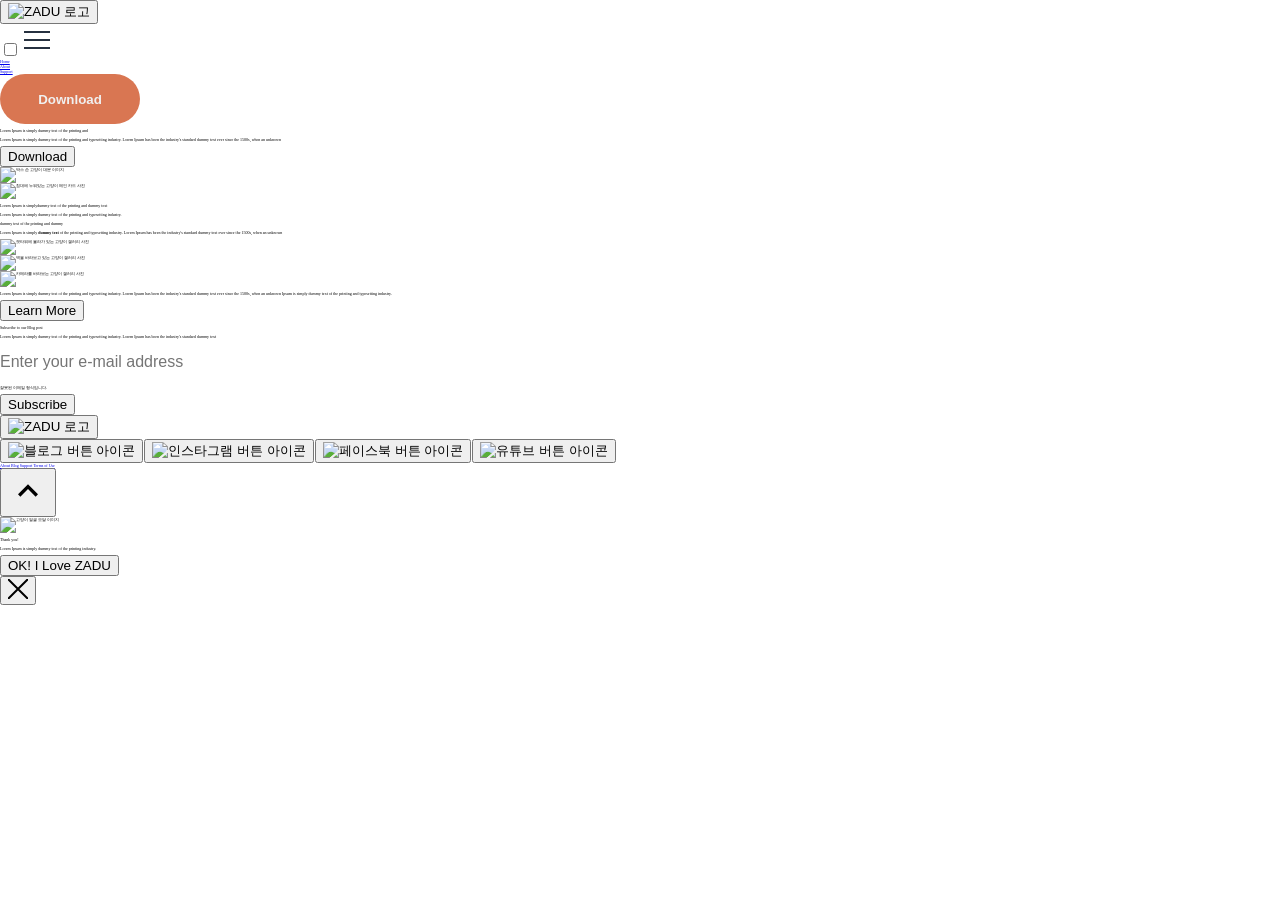
==== index.html @ 1e0365f8 "refactor: 이미지 alt 더 자세한 내용으로 변경" ====
<!DOCTYPE html>
<html lang="ko" id="top">

<head>
  <meta charset="UTF-8">
  <meta name="viewport" content="width=device-width, initial-scale=1.0">
  <title>ZADU</title>
  <link rel="stylesheet" href="./styles.css">
</head>

<body>
  <!-- ----------------------------------------------------------------------- -->
  <!--                                 header                                  -->
  <!-- ----------------------------------------------------------------------- -->
  <header class="header">
    <div class="header-container">

      <!-- --------------------------------- nav --------------------------------- -->
      <nav class="fixed-top-nav">
        <div class="nav-bar">

          <!-- nav logo -->
          <button type="button" class="logo-icon-btn">
            <img src="./images/logo_h.svg" alt="ZADU 로고">
          </button>

          <!-- hamburger menu group -->
          <div role="button" class="hamburger-menu-group">

            <!-- hamburger menu -->
            <input id="hamburger-menu-toggle" class="hamburger-menu-toggle hidden" type="checkbox">
            <label class="hamburger-menu-toggle-lbl" for="hamburger-menu-toggle">
              <img src="./images/menu.svg" alt="내비게이션 햄버거 메뉴 이미지">
            </label>

            <!-- nav items -->
            <div class="nav-item-list" tabindex="0">
              <div class="nav-item"><a href="#">Home</a></div>
              <div class="nav-item"><a href="#">About</a></div>
              <div class="nav-item"><a href="#">Support</a></div>
              <button type="button" class="download-btn accent-btn">Download</button>
            </div>

          </div>

        </div>
      </nav>

      <!-- -------------------------------- hero --------------------------------- -->
      <div class="hero-container">

        <!-- hero text -->
        <div class="hero-text-group">
          <p class="hero-title">Lorem Ipsum is simply dummy text of the printing and</p>
          <p class="hero-introduce">Lorem Ipsum is simply dummy text of the printing and typesetting industry. Lorem
            Ipsum has been the industry's standard dummy text ever since the 1500s, when an unknown</p>
          <button type="button" class="download accent-btn">Download</button>
        </div>

        <!-- hero image -->
        <div class="hero-img-wrapper">
          <img src="./images/box-cat.png" alt="박스 쓴 고양이 대문 이미지">
        </div>

      </div>
    </div>
  </header>

  <!-- ----------------------------------------------------------------------- -->
  <!--                                  main                                   -->
  <!-- ----------------------------------------------------------------------- -->
  <main>
    <div class="main-container">

      <!-- ------------------------------ main card ------------------------------ -->
      <section class="main-card scroll-fade-in">

        <!-- main card image -->
        <div class="main-card-img-wrapper">
          <img src="./images/img_4.jpg" alt="침대에 누워있는 고양이 메인 카드 사진">
        </div>

        <!-- main card text -->
        <div class="main-card-content">
          <p class="main-card-title">Lorem Ipsum is simplydummy text of the printing and dummy text</p>
          <p class="main-card-desc">Lorem Ipsum is simply dummy text of the printing and typesetting industry.</p>
        </div>

      </section>

      <!-- ------------------------------- galary -------------------------------- -->
      <section class="galary scroll-fade-in">

        <!-- galary text -->
        <div class="galary-text-group">
          <p class="galary-title">dummy text of the printing and dummy</p>
          <p class="galary-desc">Lorem Ipsum is simply <strong class="keyword">dummy text</strong> of the printing and
            typesetting industry. Lorem Ipsum has been the industry's standard dummy text ever since the 1500s, when
            an unknown</p>
        </div>

        <!-- galary cards -->
        <div class="galary-card-list">
          <div class="galary-card-list-inner">
            <div class="galary-card">
              <img src="./images/img_1.jpg" alt="캣타워에 올라가 있는 고양이 갤러리 사진" loading="lazy">
            </div>
            <div class="galary-card">
              <img src="./images/img_2.jpg" alt="벽을 바라보고 있는 고양이 갤러리 사진" loading="lazy">
            </div>
            <div class="galary-card">
              <img src="./images/img_3.jpg" alt="카메라를 바라보는 고양이 갤러리 사진" loading="lazy">
            </div>
          </div>
        </div>

        <!-- galary more text -->
        <div class="galary-more-content">
          <p class="galary-more-desc">Lorem Ipsum is simply dummy text of the printing and typesetting industry. Lorem
            Ipsum has been the industry's standard dummy text ever since the 1500s, when an unknown Ipsum is simply
            dummy text of the printing and typesetting industry.</p>
          <button type="button" class="learn-more accent-btn">Learn More</button>
        </div>

      </section>

      <!-- --------------------------- subscribe card ---------------------------- -->
      <section class="subscribe-card">

        <!-- subscribe text -->
        <div class="subscribe-card-text-group">
          <p class="subscribe-card-title">Subscribe to our Blog post</p>
          <p class="subscribe-card-desc">Lorem Ipsum is simply dummy text of the printing and typesetting industry.
            Lorem Ipsum has been the industry's standard dummy text</p>
        </div>

        <!-- subscribe request -->
        <form class="email-input-container">

          <!-- subscribe email input -->
          <div class="email-input-group">
            <input type="email" class="email-input" placeholder="Enter your e-mail address" required>
            <p class="email-validator-msg">잘못된 이메일 형식입니다.</p>
          </div>

          <!-- subscribe button -->
          <button type="button" id="subscribe-btn" class="subscribe-btn accent-btn">Subscribe</button>

        </form>

      </section>
    </div>
  </main>

  <!-- ----------------------------------------------------------------------- -->
  <!--                                 footer                                  -->
  <!-- ----------------------------------------------------------------------- -->
  <footer>
    <div class="footer-container">

      <!-- ----------------------------- footer menu ----------------------------- -->
      <div class="footer-menu">
        <div class="footer-main-menu">

          <!-- footer logo -->
          <button type="button" class="footer-logo-icon-btn" tabindex="0">
            <img src="./images/logo_h.svg" alt="ZADU 로고">
          </button>

          <!-- footer sns icons -->
          <div class="sns-icon-item-list">
            <button type="button" class="sns-icon-btn">
              <img src="./images/blog.svg" alt="블로그 버튼 아이콘">
            </button>
            <button type="button" class="sns-icon-btn">
              <img src="./images/instagram.svg" alt="인스타그램 버튼 아이콘">
            </button>
            <button type="button" class="sns-icon-btn">
              <img src="./images/facebook.svg" alt="페이스북 버튼 아이콘">
            </button>
            <button type="button" class="sns-icon-btn">
              <img src="./images/youtube.svg" alt="유튜브 버튼 아이콘">
            </button>
          </div>

        </div>

        <!-- --------------------------- footer sub menu --------------------------- -->
        <div class="footer-sub-menu">

          <!-- footer site map -->
          <div class="footer-site-map-item-list">
            <a href="#">About</a>
            <a href="#">Blog</a>
            <a href="#">Support</a>
            <a href="#">Terms of Use</a>
          </div>

        </div>

      </div>
    </div>
  </footer>

  <!-- ----------------------------------------------------------------------- -->
  <!--                                 to top                                  -->
  <!-- ----------------------------------------------------------------------- -->
  <div class="to-top-container scroll-move-to-center">
    <a href="#top">
      <button type="button" class="to-top-btn" tabindex="-1">
        <svg width="40" height="40" viewBox="0 0 40 40" fill="none" xmlns="http://www.w3.org/2000/svg">
          <path d="M12.35 25.6833L20 18.0499L27.65 25.6833L30 23.3333L20 13.3333L10 23.3333L12.35 25.6833Z"
            fill="currentColor" />
        </svg>
      </button>
    </a>
  </div>

  <!-- ----------------------------------------------------------------------- -->
  <!--                                  modal                                  -->
  <!-- ----------------------------------------------------------------------- -->
  <div id="my-modal" class="center-modal hidden">

    <!-- ------------------------------- modal-dialog -------------------------------- -->
    <div class="accent-modal-dialog">
      <div class="accent-modal-dialog-content">

        <!-- modal-dialog image -->
        <div class="ok-modal-dialog-img-wrapper">
          <img src="./images/cat-subscribe.png" alt="고양이 얼굴 모달 이미지">
        </div>

        <!-- modal-dialog text -->
        <div class="info-modal-dialog-text-group">
          <p class="info-modal-dialog-title">Thank you!</p>
          <p class="info-modal-dialog-desc">Lorem Ipsum is simply dummy text of the printing industry.</p>
        </div>

        <!-- ok button -->
        <button type="button" class="modal-ok-btn accent-btn">OK! I Love ZADU</button>

        <!-- close button -->
        <div class="modal-close-btn-wrapper">
          <button type="button" class="modal-close-btn">
            <svg width="20" height="20" viewBox="0 0 20 20" fill="none" xmlns="http://www.w3.org/2000/svg">
              <path d="M0 0 L20 20 M20 0 L0 20" stroke="currentColor" stroke-width="2" />
            </svg>
          </button>
        </div>

      </div>
    </div>

  </div>

  <!-- scripts -->
  <script src="./script.js"></script>
</body>

</html>
---- styles.css ----
html {
  font-size: 4px;
}
* {
  box-sizing: border-box;
}
body {
  margin: 0;
  padding: 0;
}

.menu-checkbox,
.menu-toggle {
  display: none;
}

.navbar {
  display: flex;
  justify-content: space-between;
  align-items: center;
  padding: 20px;
}

.main-menu {
  display: flex;
  list-style: none;
  padding: 0;
  margin: 0;
  gap: 30px;
  align-items: center;
}
.main-menu li a {
  text-decoration: none;
  color: #000000;
  padding: 0 5px;
  height: 50px;
  line-height: 50px;
  padding: 0 5px;
  display: block;
  font-size: 4rem;
}

.download-btn {
  background: #d97652;
  border-radius: 25px;
  color: #f0f0f0;
  width: 140px;
  height: 50px;
  border: none;
  margin-top: 0;
  cursor: pointer;
  font-weight: bold;
}

@media (max-width: 768px) {
  .menu-toggle {
    display: block;
    cursor: pointer;
    font-size: 30px;
    width: 8.53vw;
    height: 8.53vw;
    margin-top: 5.87vw;
  }

  .main-menu {
    display: none;
    flex-direction: column;
    width: 100%;

    position: absolute;
    top: 60px;
    left: 0;
    z-index: 10;
    background-color: #f0f0f0;
  }

  #menu-toggle-checkbox:checked ~ .main-menu {
    display: flex;
  }
}

.pink {
  background: #f2d8d9;
}

.nav {
  display: flex;
  justify-content: space-between;
  align-items: center;
  padding: 30px 0;
  position: relative;
  margin: 0 auto;
}
.home {
  margin-right: 100px;
}

.logo {
  margin-top: clamp(17px, 2.08vw, 30px);
  margin-left: clamp(17px, 12.08vw, 174px);
  width: clamp(92px, 10.35vw, 149px);
  height: clamp(33px, 3.68vw, 53px);
  cursor: pointer;
}

/* _________________________________________________ */

.hero-section {
  display: flex;
  flex-direction: row;
  align-items: center;
  justify-content: space-around;
  padding: 50px 100px;
  background-color: #f2d8d9;
}

.mobile-title {
  display: none;
}
.mobile-explanation-p {
  display: none;
}
.desktop-title {
  font-size: 12rem;
  font-style: Bold;
  max-width: 2000px;
}
.desktop-explanation-p {
  font-size: 4rem;
  margin-bottom: 40px;
}

.hero-content {
  margin-top: -200px;
  max-width: 800px;
}

@media (max-width: 768px) {
  .hero-section {
    display: flex;
    flex-direction: column !important;
    align-items: center !important;
    padding: 30px 20px;
  }
  .mobile-title {
    display: block;
  }
  .mobile-explanation-p {
    display: block;
  }
  .hero-content {
    order: 1;
    width: 100%;
    margin-bottom: 20px;
    text-align: center;
    margin-top: 0 !important;
  }

  .desktop-title {
    display: none;
  }
  .desktop-explanation-p {
    display: none;
  }
  .mobile-title {
    font-size: 6rem;
    font-weight: bold;
    display: block;
    margin: 0;
    color: #000000;
    margin-bottom: 40px;
  }
  .mobile-explanation-p {
    font-weight: 400;
    font-size: 3.5rem;
    margin: 2px;
    margin-bottom: 40px;
  }

  .hero-image {
    order: 2;
    width: 50%;
    margin: 0 auto;
  }
  .hero-image img {
    max-width: 100%;
    height: auto;
  }
}

/* ____________________________________ */
.content-area {
  background-color: white;
  margin: 0 auto;
  padding: 80px 20px;
  max-width: 1200px;
}

.content-1 {
  display: flex;
  align-items: center;
  justify-content: center;
  margin-bottom: 100px;
  gap: 100px;
  margin-top: 100px;
}

.content-1-img {
  width: 660px;
  height: 390px;
  border-radius: 25px;
  object-fit: cover;
  box-shadow: 10px 10px 30px 0px #00000040;
}

.mobile-content-1-h2 {
  display: none;
  max-width: 1200px;
}
.mobile-content-1-p {
  display: none;
}

.desktop-content-1-h2 {
  font-weight: 700;
  font-size: 9rem;
  font-style: Bold;
  max-width: 600px;
}
.desktop-content-1-p {
  font-size: 4rem;
  margin: 0.5rem;
  max-width: 3000px;
}

.mobile-content-2-h1 {
  display: none;
}
.mobile-content-2-p {
  display: none;
}

.desktop-content-2-h1 {
  font-weight: 700;
  font-style: Bold;
  font-size: 12rem;
  line-height: 100%;
  letter-spacing: 0%;
  text-align: center;
  vertical-align: middle;
  color: #d97652;
}
.desktop-content-2-p {
  font-family: Noto Sans Lao;
  font-weight: 400;
  font-style: Regular;
  font-size: 16px;
  line-height: 100%;
  letter-spacing: 0%;
  text-align: center;
  vertical-align: middle;
}

.mobile-scroll-container {
  display: none;
}

.desktop-content-3-img {
  display: grid;
  grid-template-columns: repeat(3, 1fr);
  gap: 60px;
  max-width: 1400px;
  margin: 0 auto;
  padding-bottom: 30px;
  margin-top: 100px;
}
.desktop-content-3-img img {
  width: 100%;
  height: auto;
  border-radius: 25px;
  box-shadow: 10px 10px 30px 0px #00000040;
}

.desktop-content-3-text {
  font-family: Noto Sans Lao;
  font-weight: 400;
  font-size: 16px;
  line-height: 100%;
  letter-spacing: 0%;
  vertical-align: middle;
}

.mobile-content-3-text-p {
  display: none;
}

.desktop-content-3-text {
  display: flex;
  justify-content: center;
}

.desktop-content-3-text-p {
  font-weight: 400;
  font-size: 4rem;
  line-height: 100%;
  letter-spacing: 0%;
  text-align: left;
  width: fit-content;
  vertical-align: middle;
  line-height: 1.4;
}

.LearnMore-btn {
  background: #d97652;
  border-radius: 25px;
  color: #f0f0f0;
  width: 140px;
  height: 50px;
  border: none;
  margin-top: 0;
  cursor: pointer;
  font-weight: bold;
  position: relative;
  left: 50px;
  top: 25px;
}

@media (max-width: 768px) {
  .content-area {
    display: flex;
    flex-direction: column !important;
    align-items: center !important;
    padding: 30px 20px;
  }
  .content-1 {
    flex-direction: column;
    gap: 30px;
    margin-top: 50px;
    margin-bottom: 50px;
  }

  .content-1-img {
    width: 326px;
    height: 190px;
    border-radius: 25px;
    object-fit: cover;
    box-shadow: 10px 10px 30px 0px #00000040;
  }

  .mobile-content-1-h2 {
    display: block;
  }

  .mobile-content-1-p {
    display: block;
  }
  .desktop-content-1-h2 {
    display: none;
  }
  .desktop-content-1-p {
    display: none;
  }

  .mobile-content-1-h2 {
    font-weight: 700;
    font-size: 8rem;
    font-style: Bold;
  }
  .mobile-content-1-p {
    font-weight: 400;
    font-size: 3.5rem;
  }

  .mobile-content-2-h1 {
    font-weight: 700;
    font-style: Bold;
    font-size: 24px;
    line-height: 100%;
    letter-spacing: 0%;
    text-align: center;
    vertical-align: middle;
    color: #d97652;
  }

  .mobile-content-2-p {
    font-weight: 400;
    font-size: 16px;
    line-height: 100%;
    letter-spacing: 0%;
    text-align: center;
    vertical-align: middle;
    margin-bottom: -40px;
  }
  .dummy-text {
    color: #d97652;
  }

  .mobile-content-2-h1 {
    display: block;
  }

  .mobile-content-2-p {
    display: block;
  }
  .desktop-content-2-h1 {
    display: none;
  }
  .desktop-content-2-p {
    display: none;
  }
  .desktop-content-3-img {
    display: none;
  }

  .mobile-scroll-container {
    display: block;
  }

  .mobile-scroll-container {
    display: flex;
    overflow-x: auto;
    flex-wrap: nowrap;
    -webkit-overflow-scrolling: touch;
    scrollbar-width: none;
    -ms-overflow-style: none;
    padding: 0 20px;
    gap: 30px;
    margin-top: 80px;
    margin-bottom: 30px;
    margin-left: 500px;
  }

  .mobile-scroll-container::-webkit-scrollbar {
    display: none;
  }

  .grid-item {
    padding: 0px;
  }
  .grid-item img {
    width: 260px;
    height: auto;
    border-radius: 25px;
  }

  .grid-item p {
    margin: 0;
    font-size: 14px;
    text-align: left;
  }

  .mobile-content-3-text-p {
    font-weight: 400;
    font-size: 4rem;
    line-height: 1.5;
    letter-spacing: 0%;
    vertical-align: middle;
  }

  .desktop-content-3-text-p {
    display: none;
  }
  .mobile-content-3-text-p {
    display: block;
  }
  .mobile-btn {
    display: flex;
    flex-direction: column;
    align-items: end;
  }
  .LearnMore-btn {
    position: relative;
    top: -4px;
    left: 5px;
  }
}

.subscribe {
  background: #263140;
  display: flex;
  align-items: center;
  justify-content: space-between;
  width: 1280px;
  height: 200px;
  border-radius: 25px;
  padding: 50px;
  margin-top: 100px;
  z-index: 10;
  position: relative;
}

.subscribe-title {
  font-size: 9rem;
  font-weight: 700;
  color: #ffffff;
  margin-top: -5px;
}

.subscribe-title-p {
  font-size: 3.5rem;
  font-weight: 400;
  color: #f2e9d8;
  margin-top: -20px;
}
.input-wrapper {
  display: flex;
  align-items: center;
  background-color: white;
  border-radius: 25px;
  overflow: hidden;
  height: 60px;
  width: 480px;
  padding: 10px;
  margin-left: 150px;
}
.email-input {
  border-radius: 40px;
}

.email-icon img {
  width: 24px;
  height: 24px;
  margin-left: 10px;
  margin-right: 10px;
}
.email-input {
  border: none;
  background-color: white;
  padding: 10px 0;
  font-size: 16px;
  outline: none;
  min-width: 250px;
  font-weight: 400;
  font-size: 16px;
  line-height: 100%;
  letter-spacing: 0%;
  vertical-align: middle;
}

.subscribe-button {
  background: #d97652;
  border-radius: 25px;
  color: #f0f0f0;
  width: 140px;
  height: 50px;
  border: none;
  margin-top: 0;
  cursor: pointer;
  font-weight: bold;
  position: relative;
  left: 30px;
}

.mobile-input-wrapper {
  display: none;
}
.mobile-subscribe-button {
  display: none;
}

@media (max-width: 768px) {
  .subscribe {
    background: #263140;
    display: flex;
    flex-direction: column;
    align-items: center;
    width: 326px;
    height: auto;
    border-radius: 25px;
    padding: 30px;
    padding-top: 40px;
  }

  .subscribe-title {
    font-weight: 700;
    font-style: Bold;
    font-size: 6rem;
    line-height: 1.4;
    letter-spacing: 0%;
    vertical-align: middle;
  }

  .subscribe-title-p {
    font-weight: 400;
    font-size: 3.5rem;
    line-height: 1.8;
    letter-spacing: 0%;
    vertical-align: middle;
    margin-top: 20px;
  }
  .input-wrapper {
    display: none;
  }

  .mobile-input-wrapper {
    display: block;
  }
  .mobile-subscribe-button {
    display: block;
  }

  .mobile-input-wrapper {
    display: flex;
    align-items: center;
    background-color: white;
    border-radius: 25px;
    overflow: hidden;
    height: 40px;
    width: 262px;
    padding: 10px;
  }
  .mobile-email-input {
    border-radius: 40px;
  }

  .mobile-email-icon img {
    width: 24px;
    height: 24px;
    margin-left: 5px;
    margin-right: 10px;
  }
  .mobile-email-input {
    border: none;
    background-color: white;
    padding: 10px 0;
    min-width: 250px;
    outline: none;
    border: none;
    box-shadow: none;
    -webkit-box-shadow: 0 0 0px 1000px white inset;
    font-weight: 400;
    font-size: 3rem;
    line-height: 100%;
    letter-spacing: 0%;
    vertical-align: middle;
  }

  .mobile-subscribe-button {
    display: block;
  }

  .mobile-subscribe-button {
    background: #d97652;
    border-radius: 25px;
    color: #f0f0f0;
    width: 120px;
    height: 40px;
    border: none;
    margin-top: 0;
    cursor: pointer;
    font-weight: bold;
    position: relative;
    left: 60px;
    margin-top: 20px;
  }
  .mobile-email-input:focus {
    outline: none;
    border: none;
    box-shadow: none;
    -webkit-box-shadow: 0 0 0px 1000px white inset !important;
  }
  .cat-5 {
    width: 100%;
    height: 240px;
    background-image: url("images/up-cat.png");
    background-size: cover;
    background-position: center 20%;
    margin-top: -180px;
  }
}

.cat-5 {
  width: 100%;
  height: 340px;
  background-image: url("images/up-cat.png");
  background-size: cover;
  background-position: center 50%;
  background-repeat: no-repeat;
  opacity: 0.6;
  margin-top: -170px;
}

.footer {
  width: 100%;
  background-color: #fff;
  padding: 30px 20px;
}

.footer-container {
  max-width: 1280px;
  margin: 0 auto;
  display: flex;
  justify-content: space-between;
  align-items: center;
}

.footer-logo img {
  width: 150px;
  height: auto;
}

.social-icons {
  display: flex;
  gap: 15px;
}
.icon-bg {
  width: 42px;
  height: 42px;
  background: #f29d52;
  border-radius: 50%;
  display: flex;
  align-items: center;
  justify-content: center;
}
.social-icons .icon {
  cursor: pointer;
  width: 24px;
  height: 24px;
}

.footer-links {
  display: none;
}

.mobile-social-icons {
  display: none;
}

@media (max-width: 768px) {
  .footer {
    width: 100%;
    background-color: #fff;
    height: 178px;
  }

  .footer-container {
    flex-direction: column;
    align-items: flex-start;
    gap: 25px;
    position: relative;
  }

  .footer-logo {
    width: 110px;
    height: auto;
  }

  .footer-logo img {
    position: static;
  }

  .footer-links {
    display: block;
  }

  .footer-links {
    font-weight: 400;
    font-size: 3.5rem;
    line-height: 100%;
    letter-spacing: 0%;
    display: flex;
    flex-direction: column;
    gap: 10px;
    position: absolute;
    top: -30px;
    right: 10px;
    transform: translateY(-50%);
    top: 50%;
    gap: 10px;
    margin-top: 50px;
  }

  .footer-links li {
    list-style: none;
    padding: 0;
    margin: 0;
    text-align: right;
    margin-bottom: 30px;
  }

  .footer-links a {
    text-decoration: none;
  }

  .social-icons {
    display: flex;
    gap: 20px;
    justify-content: flex-start;
    position: relative;
    bottom: -60px;
  }
}

.scroll-top-btn {
  width: 50px;
  height: 50px;
  border-radius: 50%;
  border: 1px solid #ddd;
  background-color: rgba(255, 255, 255, 0.8);
  display: flex;
  align-items: center;
  justify-content: center;
  cursor: pointer;
  right: 20px;
  bottom: 20px;
  z-index: 1000;
  position: fixed;
}

.scroll-top-btn .arrow-icon {
  width: 24px;
  height: 24px;
  color: #555;
}
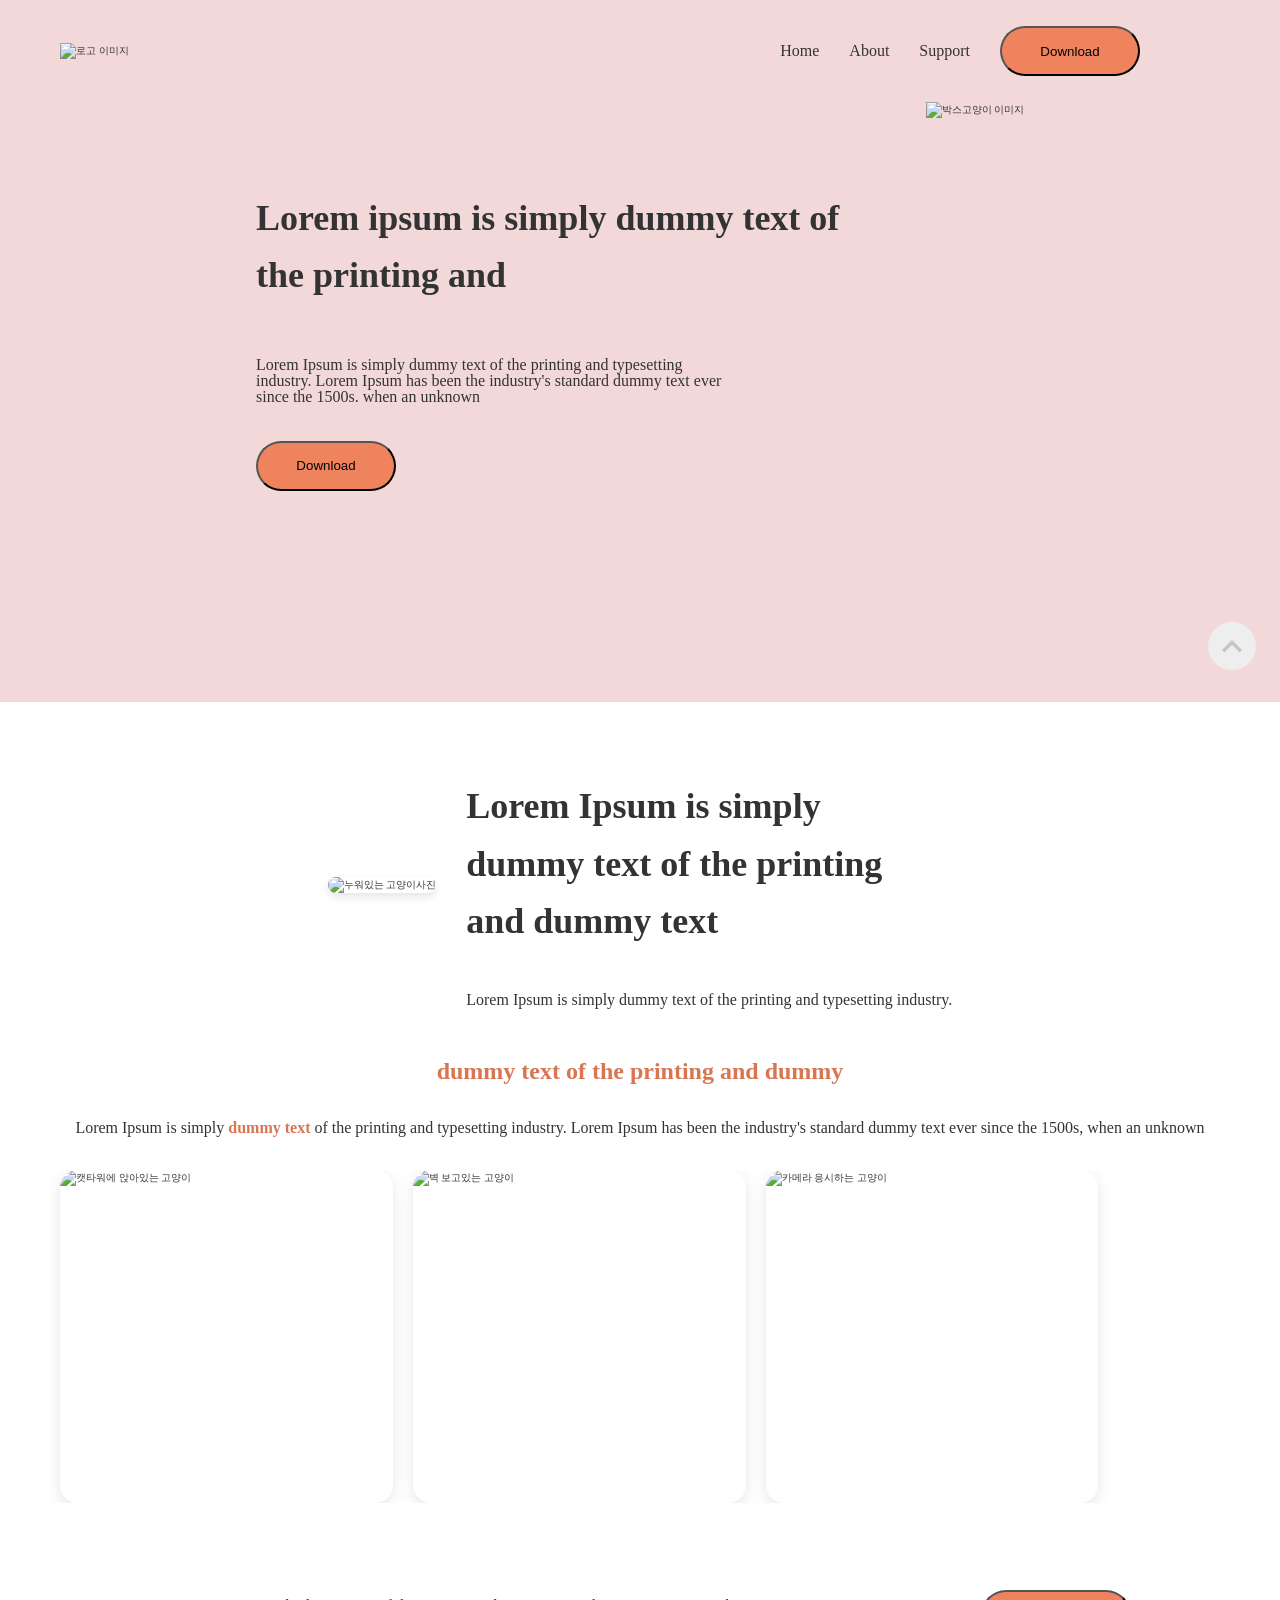
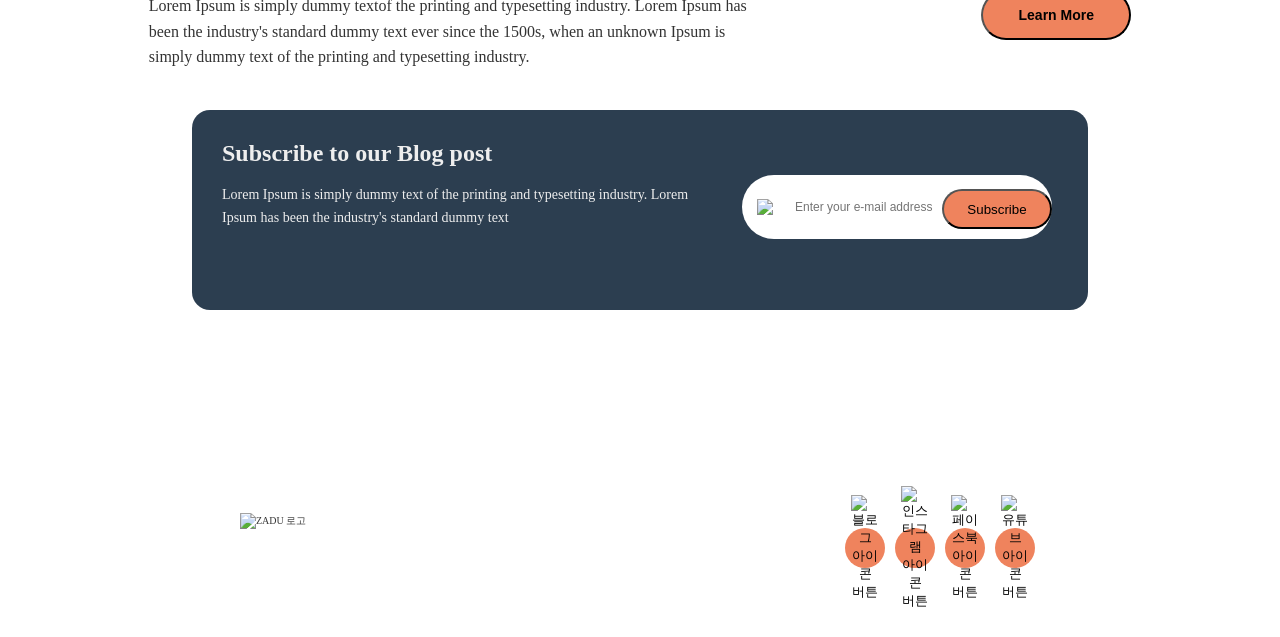
==== commit da367758: "fix: br태그 수정 구독섹션 div 닫기 누락된거 추가 feat: 구독섹션의 폼구조 보기좋게 디테일 추가 반응형도 수정" ====
--- a/index.html
+++ b/index.html
@@ -1,260 +1,214 @@
 <!DOCTYPE html>
-<html lang="ko" id="top">
-
-<head>
-  <meta charset="UTF-8">
-  <meta name="viewport" content="width=device-width, initial-scale=1.0">
-  <title>ZADU</title>
-  <link rel="stylesheet" href="./styles.css">
-</head>
-
-<body>
-  <!-- ----------------------------------------------------------------------- -->
-  <!--                                 header                                  -->
-  <!-- ----------------------------------------------------------------------- -->
-  <header class="header">
-    <div class="header-container">
-
-      <!-- --------------------------------- nav --------------------------------- -->
-      <nav class="fixed-top-nav">
-        <div class="nav-bar">
-
-          <!-- nav logo -->
-          <button type="button" class="logo-icon-btn">
-            <img src="./images/logo_h.svg" alt="ZADU 로고">
-          </button>
-
-          <!-- hamburger menu group -->
-          <div role="button" class="hamburger-menu-group">
-
-            <!-- hamburger menu -->
-            <input id="hamburger-menu-toggle" class="hamburger-menu-toggle hidden" type="checkbox">
-            <label class="hamburger-menu-toggle-lbl" for="hamburger-menu-toggle">
-              <img src="./images/menu.svg" alt="내비게이션 햄버거 메뉴 이미지">
-            </label>
-
-            <!-- nav items -->
-            <div class="nav-item-list" tabindex="0">
-              <div class="nav-item"><a href="#">Home</a></div>
-              <div class="nav-item"><a href="#">About</a></div>
-              <div class="nav-item"><a href="#">Support</a></div>
-              <button type="button" class="download-btn accent-btn">Download</button>
+<html lang="ko">
+  <head>
+    <meta charset="UTF-8" />
+    <meta name="viewport" content="width=device-width, initial-scale=1.0" />
+    <title>ZADU - 반응형 레이아웃</title>
+    <link rel="stylesheet" href="styles.css" />
+  </head>
+  <body>
+    <!-- ---------------------------- -->
+    <!--           헤더               -->
+    <!-- ---------------------------- -->
+    <header class="landing">
+      <nav class="navbar">
+        <div class="nav-logo">
+          <img class="logo-image" src="/images/logo_h.png" alt="로고 이미지" />
+        </div>
+        <button type="button" class="btn-nav-menu">
+          <img
+            class="nav-toggle-image"
+            src="/images/menu.png"
+            alt="메뉴 버튼"
+          />
+        </button>
+        <ul class="nav-menu">
+          <li>Home</li>
+          <li>About</li>
+          <li>Support</li>
+          <li><button type="button" class="btn-download">Download</button></li>
+        </ul>
+      </nav>
+    </header>
+    <!-- ---------------------------- -->
+    <!--      히어로 섹션               -->
+    <!-- ---------------------------- -->
+    <div class="hero-section">
+      <div class="title-container">
+        <p class="title">
+          Lorem ipsum is simply dummy text of the printing and
+        </p>
+        <p class="title-explanation">
+          Lorem Ipsum is simply dummy text of the printing and typesetting
+          industry. Lorem Ipsum has been the industry's standard dummy text ever
+          since the 1500s. when an unknown
+        </p>
+        <button type="button" class="btn-download btn-title">Download</button>
+      </div>
+      <div class="image-container">
+        <img
+          class="title-image"
+          src="/images/box-cat.png"
+          alt="박스고양이 이미지"
+        />
+      </div>
+    </div>
+    <div class="card-section">
+      <div class="card-imagebox">
+        <img
+          class="card-image"
+          src="/images/img_4.jpg"
+          alt="누워있는 고양이사진"
+        />
+      </div>
+      <div class="card-text">
+        <p class="card-text-title">
+          Lorem Ipsum is simply <br />
+          dummy text of the printing <br />
+          and dummy text
+        </p>
+        <p class="card-text-contents">
+          Lorem Ipsum is simply dummy text of the printing and typesetting
+          industry.
+        </p>
+      </div>
+    </div>
+
+    <!-- ---------------------------- -->
+    <!--         갤러리 색션            -->
+    <!-- ---------------------------- -->
+    <div class="gallery-section">
+      <div class="gallery-text-box">
+        <p class="gallery-text-title">dummy text of the printing and dummy</p>
+        <p class="gallery-text-contents">
+          Lorem Ipsum is simply <strong class="accent">dummy text</strong> of
+          the printing and typesetting industry. Lorem Ipsum has been the
+          industry's standard dummy text ever since the 1500s, when an unknown
+        </p>
+      </div>
+      <div class="gallery-image-box">
+        <img
+          class="gallery-image"
+          src="images/img_1.jpg"
+          alt="캣타워에 앉아있는 고양이"
+        />
+        <img
+          class="gallery-image"
+          src="images/img_2.jpg"
+          alt="벽 보고있는  고양이"
+        />
+        <img
+          class="gallery-image"
+          src="images/img_3.jpg"
+          alt="카메라 응시하는 고양이"
+        />
+      </div>
+      <div class="gallery-contents-box">
+        <p class="gallery-contents">
+          Lorem Ipsum is simply dummy textof the printing and typesetting
+          industry. Lorem Ipsum has been the industry's standard dummy text ever
+          since the 1500s, when an unknown Ipsum is simply dummy text of the
+          printing and typesetting industry.
+        </p>
+        <button type="button" class="btn-learnmore">Learn More</button>
+      </div>
+    </div>
+    <!-- ---------------------------- -->
+    <!--            구독섹션           -->
+    <!-- ---------------------------- -->
+    <div class="subscribe-section">
+      <div class="subscribe-box">
+        <div class="left-column">
+          <div class="subscribe-title">
+            <p>Subscribe to our Blog post</p>
+          </div>
+          <div class="subscribe-contents">
+            <p>
+              Lorem Ipsum is simply dummy text of the printing and typesetting
+              industry. Lorem Ipsum has been the industry's standard dummy text
+            </p>
+          </div>
+        </div>
+
+        <div class="right-column">
+          <form class="subscribe-form">
+            <div class="subscribe-input">
+              <img src="images/mail.svg" alt="메일 이미지" class="mail-icon" />
+              <input
+                class="input-email"
+                type="email"
+                placeholder="Enter your e-mail address"
+                required
+              />
             </div>
-
-          </div>
-
-        </div>
-      </nav>
-
-      <!-- -------------------------------- hero --------------------------------- -->
-      <div class="hero-container">
-
-        <!-- hero text -->
-        <div class="hero-text-group">
-          <p class="hero-title">Lorem Ipsum is simply dummy text of the printing and</p>
-          <p class="hero-introduce">Lorem Ipsum is simply dummy text of the printing and typesetting industry. Lorem
-            Ipsum has been the industry's standard dummy text ever since the 1500s, when an unknown</p>
-          <button type="button" class="download accent-btn">Download</button>
-        </div>
-
-        <!-- hero image -->
-        <div class="hero-img-wrapper">
-          <img src="./images/box-cat.png" alt="박스 쓴 고양이 대문 이미지">
-        </div>
-
-      </div>
-    </div>
-  </header>
-
-  <!-- ----------------------------------------------------------------------- -->
-  <!--                                  main                                   -->
-  <!-- ----------------------------------------------------------------------- -->
-  <main>
-    <div class="main-container">
-
-      <!-- ------------------------------ main card ------------------------------ -->
-      <section class="main-card scroll-fade-in">
-
-        <!-- main card image -->
-        <div class="main-card-img-wrapper">
-          <img src="./images/img_4.jpg" alt="침대에 누워있는 고양이 메인 카드 사진">
-        </div>
-
-        <!-- main card text -->
-        <div class="main-card-content">
-          <p class="main-card-title">Lorem Ipsum is simplydummy text of the printing and dummy text</p>
-          <p class="main-card-desc">Lorem Ipsum is simply dummy text of the printing and typesetting industry.</p>
-        </div>
-
-      </section>
-
-      <!-- ------------------------------- galary -------------------------------- -->
-      <section class="galary scroll-fade-in">
-
-        <!-- galary text -->
-        <div class="galary-text-group">
-          <p class="galary-title">dummy text of the printing and dummy</p>
-          <p class="galary-desc">Lorem Ipsum is simply <strong class="keyword">dummy text</strong> of the printing and
-            typesetting industry. Lorem Ipsum has been the industry's standard dummy text ever since the 1500s, when
-            an unknown</p>
-        </div>
-
-        <!-- galary cards -->
-        <div class="galary-card-list">
-          <div class="galary-card-list-inner">
-            <div class="galary-card">
-              <img src="./images/img_1.jpg" alt="캣타워에 올라가 있는 고양이 갤러리 사진" loading="lazy">
-            </div>
-            <div class="galary-card">
-              <img src="./images/img_2.jpg" alt="벽을 바라보고 있는 고양이 갤러리 사진" loading="lazy">
-            </div>
-            <div class="galary-card">
-              <img src="./images/img_3.jpg" alt="카메라를 바라보는 고양이 갤러리 사진" loading="lazy">
-            </div>
-          </div>
-        </div>
-
-        <!-- galary more text -->
-        <div class="galary-more-content">
-          <p class="galary-more-desc">Lorem Ipsum is simply dummy text of the printing and typesetting industry. Lorem
-            Ipsum has been the industry's standard dummy text ever since the 1500s, when an unknown Ipsum is simply
-            dummy text of the printing and typesetting industry.</p>
-          <button type="button" class="learn-more accent-btn">Learn More</button>
-        </div>
-
-      </section>
-
-      <!-- --------------------------- subscribe card ---------------------------- -->
-      <section class="subscribe-card">
-
-        <!-- subscribe text -->
-        <div class="subscribe-card-text-group">
-          <p class="subscribe-card-title">Subscribe to our Blog post</p>
-          <p class="subscribe-card-desc">Lorem Ipsum is simply dummy text of the printing and typesetting industry.
-            Lorem Ipsum has been the industry's standard dummy text</p>
-        </div>
-
-        <!-- subscribe request -->
-        <form class="email-input-container">
-
-          <!-- subscribe email input -->
-          <div class="email-input-group">
-            <input type="email" class="email-input" placeholder="Enter your e-mail address" required>
-            <p class="email-validator-msg">잘못된 이메일 형식입니다.</p>
-          </div>
-
-          <!-- subscribe button -->
-          <button type="button" id="subscribe-btn" class="subscribe-btn accent-btn">Subscribe</button>
-
-        </form>
-
-      </section>
-    </div>
-  </main>
-
-  <!-- ----------------------------------------------------------------------- -->
-  <!--                                 footer                                  -->
-  <!-- ----------------------------------------------------------------------- -->
-  <footer>
-    <div class="footer-container">
-
-      <!-- ----------------------------- footer menu ----------------------------- -->
+          </form>
+          <button type="button" class="btn-subscribe" id="openmodalbtn">
+            Subscribe
+          </button>
+        </div>
+      </div>
+    </div>
+
+    <!-- ---------------------------- -->
+    <!--         업 버튼               -->
+    <!-- ---------------------------- -->
+    <div class="up-btn-container">
+      <button type="button" class="btn-top-scroll">
+        <img
+          class="up-btn-image"
+          src="/images/Vector.png"
+          alt="위로가는 화살표버튼"
+        />
+      </button>
+    </div>
+    <!-- ---------------------------- -->
+    <!--            푸터               -->
+    <!-- ---------------------------- -->
+    <footer class="footer-container">
+      <div class="footer-logo-img">
+        <img src="images/logo_h.svg" alt="ZADU 로고" class="footer-logo" />
+        <div class="footer-icons">
+          <button type="button" class="btn-snsicon">
+            <img src="/images/blog.svg" alt="블로그 아이콘 버튼" />
+          </button>
+          <button type="button" class="btn-snsicon">
+            <img src="/images/instagram.svg" alt="인스타그램 아이콘 버튼" />
+          </button>
+          <button type="button" class="btn-snsicon">
+            <img src="/images/facebook.svg" alt="페이스북 아이콘 버튼" />
+          </button>
+          <button type="button" class="btn-snsicon">
+            <img src="/images/youtube.svg" alt="유튜브 아이콘 버튼" />
+          </button>
+        </div>
+      </div>
       <div class="footer-menu">
-        <div class="footer-main-menu">
-
-          <!-- footer logo -->
-          <button type="button" class="footer-logo-icon-btn" tabindex="0">
-            <img src="./images/logo_h.svg" alt="ZADU 로고">
-          </button>
-
-          <!-- footer sns icons -->
-          <div class="sns-icon-item-list">
-            <button type="button" class="sns-icon-btn">
-              <img src="./images/blog.svg" alt="블로그 버튼 아이콘">
-            </button>
-            <button type="button" class="sns-icon-btn">
-              <img src="./images/instagram.svg" alt="인스타그램 버튼 아이콘">
-            </button>
-            <button type="button" class="sns-icon-btn">
-              <img src="./images/facebook.svg" alt="페이스북 버튼 아이콘">
-            </button>
-            <button type="button" class="sns-icon-btn">
-              <img src="./images/youtube.svg" alt="유튜브 버튼 아이콘">
-            </button>
-          </div>
-
-        </div>
-
-        <!-- --------------------------- footer sub menu --------------------------- -->
-        <div class="footer-sub-menu">
-
-          <!-- footer site map -->
-          <div class="footer-site-map-item-list">
-            <a href="#">About</a>
-            <a href="#">Blog</a>
-            <a href="#">Support</a>
-            <a href="#">Terms of Use</a>
-          </div>
-
-        </div>
-
-      </div>
-    </div>
-  </footer>
-
-  <!-- ----------------------------------------------------------------------- -->
-  <!--                                 to top                                  -->
-  <!-- ----------------------------------------------------------------------- -->
-  <div class="to-top-container scroll-move-to-center">
-    <a href="#top">
-      <button type="button" class="to-top-btn" tabindex="-1">
-        <svg width="40" height="40" viewBox="0 0 40 40" fill="none" xmlns="http://www.w3.org/2000/svg">
-          <path d="M12.35 25.6833L20 18.0499L27.65 25.6833L30 23.3333L20 13.3333L10 23.3333L12.35 25.6833Z"
-            fill="currentColor" />
-        </svg>
-      </button>
-    </a>
-  </div>
-
-  <!-- ----------------------------------------------------------------------- -->
-  <!--                                  modal                                  -->
-  <!-- ----------------------------------------------------------------------- -->
-  <div id="my-modal" class="center-modal hidden">
-
-    <!-- ------------------------------- modal-dialog -------------------------------- -->
-    <div class="accent-modal-dialog">
-      <div class="accent-modal-dialog-content">
-
-        <!-- modal-dialog image -->
-        <div class="ok-modal-dialog-img-wrapper">
-          <img src="./images/cat-subscribe.png" alt="고양이 얼굴 모달 이미지">
-        </div>
-
-        <!-- modal-dialog text -->
-        <div class="info-modal-dialog-text-group">
-          <p class="info-modal-dialog-title">Thank you!</p>
-          <p class="info-modal-dialog-desc">Lorem Ipsum is simply dummy text of the printing industry.</p>
-        </div>
-
-        <!-- ok button -->
-        <button type="button" class="modal-ok-btn accent-btn">OK! I Love ZADU</button>
-
-        <!-- close button -->
-        <div class="modal-close-btn-wrapper">
-          <button type="button" class="modal-close-btn">
-            <svg width="20" height="20" viewBox="0 0 20 20" fill="none" xmlns="http://www.w3.org/2000/svg">
-              <path d="M0 0 L20 20 M20 0 L0 20" stroke="currentColor" stroke-width="2" />
-            </svg>
-          </button>
-        </div>
-
-      </div>
-    </div>
-
-  </div>
-
-  <!-- scripts -->
-  <script src="./script.js"></script>
-</body>
-
-</html>+        <a href="#" class="footer-link">About</a>
+        <a href="#" class="footer-link">Blog</a>
+        <a href="#" class="footer-link">Support</a>
+        <a href="#" class="footer-link">Terms of Use</a>
+      </div>
+    </footer>
+    <!-- ---------------------------- -->
+    <!--            모달               -->
+    <!-- ---------------------------- -->
+    <div id="modalcontent" class="modal-overlay hidden">
+      <div class="modal-box">
+        <button class="modal-close">&times;</button>
+        <img
+          class="modal-image"
+          src="images/cat-subscribe.png"
+          alt="홍조띄운 고양이 얼굴사진"
+        />
+
+        <h2 class="modal-title">Thank You!</h2>
+        <p class="modal-text">
+          Lorem Ipsum is simply dummy text of the printing industry.
+        </p>
+
+        <button class="modal-ok">OK! I Love ZADU</button>
+      </div>
+    </div>
+    <script src="./script.js"></script>
+  </body>
+</html>
--- a/styles.css
+++ b/styles.css
@@ -1,814 +1,651 @@
+:root {
+  /* 기본 색상 */
+  --primary-color: #f8b49b; /* 연한 살구색 */
+  --accent-color: #ef835d; /* 강조색 (버튼, 아이콘) */
+  --accent-hover: #dc5b28; /* 호버 상태 색상 */
+  --header-bg-color: #f2d8d9; /* 헤더/히어로 배경색 */
+  --dark-bg: #2c3e50; /* 다크 배경 (구독 섹션) */
+  --dummy-color: #d97652;
+  /* 텍스트 색상 */
+  --text-color: #333; /* 기본 텍스트 */
+  --text-light: #666; /* 밝은 텍스트 */
+  --text-lighter: #f2e9d8; /* 더 밝은 텍스트 */
+
+  /* 기타 */
+  --border-color: #eee; /* 테두리 색상 */
+
+  /* 그림자 효과 */
+  --shadow-sm: 0 2px 5px rgba(0, 0, 0, 0.1);
+  --shadow-md: 0 4px 8px rgba(0, 0, 0, 0.1);
+  --shadow-lg: 0 4px 15px rgba(0, 0, 0, 0.1);
+  /* 모달 색상 */
+  --modal-bg: rgba(0, 0, 0, 0.6);
+}
 html {
-  font-size: 4px;
-}
-* {
-  box-sizing: border-box;
-}
+  font-size: 62.5%; /* 16px * 0.625 = 10px */
+}
+
 body {
   margin: 0;
+  color: var(--text-color);
+  line-height: 1.6;
+}
+/* 
+<!-- ---------------------------- -->
+<!--            헤더               -->
+<!-- ---------------------------- --> */
+.landing {
+  background-color: var(--header-bg-color);
+}
+.navbar {
+  display: flex;
+  align-items: center;
+  justify-content: space-between;
+  height: clamp(7.2rem, 10vw, 10.2rem);
+}
+.logo-image {
+  width: 9.2rem;
+  height: 3.3rem;
+  margin-left: 2rem;
+}
+.nav-toggle-image {
+  margin-right: 2rem;
+}
+.nav-menu {
+  display: none;
+  list-style: none;
+  gap: 3rem;
+  font-size: 1.6rem;
+  margin: 0 auto;
+}
+.btn-download {
+  border-radius: 4rem;
+  width: 14rem;
+  height: 5rem;
+  background-color: var(--accent-color);
+  cursor: pointer;
+  transition: all 0.3s ease;
+}
+.btn-download:hover {
+  background-color: var(--accent-hover);
+}
+.btn-nav-menu {
+  margin-right: 2rem;
+  border: none;
+  background-color: var(--header-bg-color);
+  cursor: pointer;
+  transition: all 0.3s ease;
+}
+.btn-nav-menu:hover {
+  transform: scale(1.1);
+}
+
+/* 
+<!-- ---------------------------- -->
+<!--            히어로 섹션         -->
+<!-- ---------------------------- --> */
+.hero-section {
+  display: flex;
+  flex-direction: column;
+  align-items: center;
+  justify-content: center;
+  text-align: center;
+  background-color: var(--header-bg-color);
+  gap: 2rem;
+  height: 70rem;
+  overflow: hidden;
+}
+.title-container {
+  display: flex;
+  flex-direction: column;
+  align-items: center;
+  max-width: 39rem;
+  width: 90%;
+  margin-inline: 4rem;
+  margin-top: 3rem;
+  gap: 2rem;
+}
+.title {
+  margin: 0;
   padding: 0;
-}
-
-.menu-checkbox,
-.menu-toggle {
+  font-size: 2.4rem;
+  font-weight: bold;
+  display: flex;
+  flex-direction: column;
+  gap: 0.3rem;
+  white-space: pre-line;
+}
+.title .line {
+  white-space: nowrap;
+}
+.title-explanation {
+  font-size: 1.4rem;
+  line-height: 1;
+  display: flex;
+  flex-direction: column;
+  white-space: pre-line;
+}
+.title-image {
+  width: 20rem;
+  height: 42rem;
+}
+/* 
+<!-- ---------------------------- -->
+<!--            카드 섹션           -->
+<!-- ---------------------------- --> */
+.card-section {
+  display: flex;
+  flex-direction: column;
+  align-items: center;
+  justify-content: center;
+  width: 100%;
+  margin-top: 4rem;
+}
+.card-image {
+  width: clamp(32.6rem, 30vw, 66rem);
+  aspect-ratio: 32 / 19;
+  box-shadow: var(--shadow-md);
+  border-radius: 0.8rem;
+}
+.card-section.card-text {
+  flex: 1;
+}
+.card-text {
+  margin-left: 3rem;
+}
+.card-text-title {
+  font-size: 2.4rem;
+  font-weight: bold;
+}
+.card-text-contents {
+  font-size: 1.4rem;
+}
+/* 
+<!-- ---------------------------- -->
+<!--            갤러리 섹션         -->
+<!-- ---------------------------- --> */
+.gallery-Section {
+  display: flex;
+  flex-direction: column;
+}
+.gallery-text-box {
+  align-items: center;
+  justify-content: center;
+  text-align: center;
+}
+.gallery-text-title {
+  font-size: 2.4rem;
+  color: var(--dummy-color);
+  font-weight: bold;
+}
+
+.gallery-text-contents {
+  font-size: 1.6rem;
+}
+.accent {
+  color: var(--dummy-color);
+  font-weight: bold;
+}
+.gallery-image-box {
+  display: flex;
+  flex-direction: row;
+  gap: 2rem;
+  justify-content: flex-start; /* 왼쪽부터 배치 */
+  overflow: hidden;
+  width: 120rem;
+  margin: 0 auto;
+  margin-top: 3rem;
+}
+.gallery-image {
+  width: clamp(26rem, 26vw, 37.8rem);
+  aspect-ratio: 1/1;
+  border-radius: 1.8rem;
+  box-shadow: var(--shadow-lg);
+}
+.gallery-image-box img:first-child {
+  margin-left: 2rem;
+}
+.gallery-contents-box {
+  display: flex;
+  flex-direction: column;
+  align-items: flex-start;
+  gap: 1.5rem;
+  max-width: 80rem;
+  margin: 0 auto;
+  margin-top: 3rem;
+}
+.gallery-contents {
+  font-size: 1.6rem;
+}
+.btn-learnmore {
+  align-self: flex-end; /* 버튼 오른쪽 끝으로 이동 */
+  font-size: 1.4rem;
+  font-weight: bold;
+  background-color: var(--accent-color);
+  border-radius: 4rem;
+  width: 12.6rem;
+  height: 4rem;
+  cursor: pointer;
+  transition: all 0.3s ease;
+  margin-right: 2rem;
+}
+.btn-learnmore:hover {
+  background-color: var(--accent-hover);
+}
+
+/* 
+<!-- ---------------------------- -->
+<!--            구독 섹션           -->
+<!-- ---------------------------- --> */
+.subscribe-section {
+  position: relative;
+  z-index: 0;
+}
+.subscribe-box {
+  background-color: var(--dark-bg);
+  color: var(--border-color);
+  display: flex;
+  flex-direction: column;
+  align-items: flex-start;
+  width: 33rem;
+  aspect-ratio: 1/1;
+  border-radius: 1.8rem;
+  margin-top: 5rem;
+  margin-left: 3rem;
+}
+
+.subscribe-section::after {
+  content: "";
+  position: absolute;
+  right: 0;
+  bottom: -50%;
+  width: 100%;
+  height: 60%;
+  background: url("images/up-cat.png") no-repeat;
+  background-size: cover;
+  background-position: center;
+  opacity: 0.6;
+  z-index: -1;
+}
+.subscribe-title {
+  max-width: 20rem;
+  font-size: 2.4rem;
+  font-weight: bold;
+  padding-left: 3rem;
+  margin-bottom: -1.2rem;
+}
+.subscribe-contents {
+  font-size: 1.4rem;
+  padding-inline: 3rem;
+}
+
+.right-column {
+  display: flex;
+  flex-direction: column;
+  align-items: right;
+  gap: 1.5rem;
+}
+.subscribe-form {
+  width: 30rem;
+  gap: 2rem;
+}
+.subscribe-input {
+  position: relative;
+  background: white;
+  border-radius: 6rem;
+  padding: 1.2rem 1.5rem;
+  display: flex;
+  align-items: center;
+  width: 25rem;
+  height: 4rem;
+  left: 1rem;
+}
+.mail-icon {
+  width: 1.8rem;
+  aspect-ratio: 1/1;
+}
+.input-email {
+  margin-left: 2rem;
+  border: none;
+  font-size: 1.2rem;
+}
+.btn-subscribe {
+  background-color: var(--accent-color);
+  width: 11rem;
+  height: 4rem;
+  border-radius: 4rem;
+  align-self: flex-end;
+  margin-bottom: 3rem;
+  cursor: pointer;
+  transition: all 0.3s ease;
+}
+.btn-subscribe:hover {
+  background-color: var(--accent-hover);
+}
+/* 
+<!-- ---------------------------- -->
+<!--            모달               -->
+<!-- ---------------------------- --> */
+.modal-overlay {
+  position: fixed;
+  top: 0;
+  left: 0;
+  width: 100%;
+  height: 100%;
+  background: var(--modal-bg);
+  display: flex;
+  justify-content: center;
+  align-items: center;
+  z-index: 1000;
+}
+.hidden {
   display: none;
 }
-
-.navbar {
+.modal-box {
+  position: relative;
+  width: 40rem;
+  padding: 3rem 4rem;
+  background: var(--header-bg-color);
+  border-radius: 20px;
+  text-align: center;
+}
+.modal-close {
+  position: absolute;
+  right: 20px;
+  top: 20px;
+  font-size: 2.4rem;
+  background: none;
+  border: none;
+  cursor: pointer;
+}
+.modal-title {
+  font-size: 3rem;
+  margin: 1rem 0;
+}
+.modal-text {
+  font-size: 1.4rem;
+  margin-bottom: 2rem;
+}
+.modal-ok {
+  width: 18rem;
+  height: 5rem;
+  border-radius: 30px;
+  font-size: 1.6rem;
+  font-weight: bold;
+}
+
+.modal-image {
+  width: 10rem;
+  aspect-ratio: 1/1;
+  object-fit: cover;
+}
+/* 
+<!-- ---------------------------- -->
+<!--            푸터               -->
+<!-- ---------------------------- --> */
+.footer-container {
+  position: absolute;
+  margin: 0 auto;
+  margin-top: 15rem;
+  z-index: 1;
+  width: 100%;
+  height: 17.7rem;
   display: flex;
   justify-content: space-between;
-  align-items: center;
-  padding: 20px;
-}
-
-.main-menu {
-  display: flex;
-  list-style: none;
-  padding: 0;
-  margin: 0;
-  gap: 30px;
-  align-items: center;
-}
-.main-menu li a {
+}
+
+.footer-logo {
+  width: 11rem;
+  height: 3rem;
+}
+.footer-logo-img {
+  display: flex;
+  align-items: center;
+  justify-content: center;
+  gap: 2rem;
+  flex-direction: column;
+  align-items: flex-start;
+}
+.footer-icons {
+  display: flex;
+  flex-direction: row;
+}
+.btn-snsicon {
+  display: flex;
+  margin: 0.5rem;
+  align-items: center;
+  justify-content: center;
+  width: 3.2rem;
+  background-color: var(--accent-color);
+  aspect-ratio: 1/1;
+  border-radius: 50%;
+  border: none;
+  cursor: pointer;
+  transition: all 0.3 ease;
+}
+.btn-snsicon:hover {
+  background-color: var(--accent-hover);
+}
+.footer-menu {
+  display: flex;
+  flex-direction: column;
+  justify-content: center;
+  text-align: right;
+  font-size: 1.4rem;
+  gap: 0.5rem;
+  margin-right: 1rem;
+}
+.footer-link {
+  color: var(--text-light);
   text-decoration: none;
-  color: #000000;
-  padding: 0 5px;
-  height: 50px;
-  line-height: 50px;
-  padding: 0 5px;
-  display: block;
-  font-size: 4rem;
-}
-
-.download-btn {
-  background: #d97652;
-  border-radius: 25px;
-  color: #f0f0f0;
-  width: 140px;
-  height: 50px;
+}
+/* 
+<!-- ---------------------------- -->
+<!--            업버튼               -->
+<!-- ---------------------------- --> */
+.btn-top-scroll {
+  position: fixed;
+  right: 2.4rem;
+  bottom: 23rem;
+  width: 4.8rem;
+  height: 4.8rem;
+  background-color: var(--border-color);
+  border-radius: 50%;
   border: none;
-  margin-top: 0;
   cursor: pointer;
-  font-weight: bold;
-}
-
-@media (max-width: 768px) {
-  .menu-toggle {
-    display: block;
-    cursor: pointer;
-    font-size: 30px;
-    width: 8.53vw;
-    height: 8.53vw;
-    margin-top: 5.87vw;
-  }
-
-  .main-menu {
+  display: flex;
+  align-items: center;
+  justify-content: center;
+}
+.up-btn-image {
+  transition: all 0.3 ease;
+}
+.up-btn-image:hover {
+  filter: brightness(0) saturate(100%) invert(42%) sepia(58%) saturate(20%)
+    hue-rotate(99deg) brightness(100%) contrast(98%);
+}
+
+/* 
+<!-- ---------------------------- -->
+<!--          반응형(768)            -->
+<!-- ---------------------------- --> */
+@media (min-width: 768px) {
+  .navbar {
+    display: flex;
+    justify-content: center;
+    max-width: 120rem;
+    height: 10.2rem;
+    margin: 0 auto;
+  }
+  .nav-menu {
+    display: flex; /* 메뉴 보여주기 */
+    margin-right: 10rem;
+    align-items: center;
+  }
+  .nav-toggle-image {
+    display: none; /* 큰 화면에서는 메뉴 버튼 숨김 */
+  }
+  .hero-section {
+    height: 60rem;
+    flex-direction: row;
+    align-items: flex-start; /* 왼쪽 정렬 */
+    text-align: left;
+  }
+  .title-container {
+    align-items: flex-start;
+    margin-left: 10rem; /* 자연스러운 왼쪽 정렬 느낌 */
+    margin-right: auto;
+  }
+
+  .title {
+    align-items: flex-start;
+    font-size: 3.6rem;
+    margin-left: 0;
+  }
+  .title-explanation {
+    font-size: 1.6rem;
+  }
+  .title-image {
+    width: 24rem;
+    height: 40rem;
+  }
+  .image-container {
+    margin-right: 10%;
+    margin-left: auto;
+  }
+  .card-section {
+    flex-direction: row;
+  }
+  .card-text-title {
+    font-size: 3.6rem;
+  }
+  .card-text-contents {
+    font-size: 1.6rem;
+  }
+  .gallery-contents-box {
+    display: flex;
+    flex-direction: row;
+    max-width: 120rem;
+    margin: 0 auto;
+    flex: 1;
+  }
+  .gallery-contents {
+    max-width: 60rem;
+    margin: 0 auto;
+    margin-top: 9rem;
+  }
+  .btn-learnmore {
+    width: 15rem;
+    height: 5rem;
+    position: relative;
+    top: -3rem;
+  }
+  .subscribe-section::after {
+    height: 20rem;
+  }
+  .subscribe-box {
+    width: clamp(70rem, 70vw, 105rem);
+    height: 20rem;
+    display: flex;
+    flex-direction: row;
+    margin: 0 auto;
+    margin-top: 4rem;
+  }
+  .subscribe-title {
+    max-width: 50rem;
+  }
+  .subscribe-contents {
+    max-width: 50rem;
+  }
+  .right-column {
+    position: relative;
+    top: 4rem;
+  }
+  .subscribe-input {
+    width: 28rem;
+    margin-left: -2rem;
+  }
+  .input-email {
+    width: 30rem;
+  }
+  .btn-subscribe {
+    position: relative;
+    top: -6.5rem;
+  }
+
+  .right-column {
+    justify-content: center;
+    align-items: center;
+    max-width: 53rem;
+    height: 20rem;
+    margin-right: 2rem;
+  }
+  .footer-logo-img {
+    display: flex;
+    flex-direction: row;
+    width: 80rem;
+    margin: 0 auto;
+    justify-content: space-between;
+    align-items: center;
+  }
+  .footer-menu {
     display: none;
-    flex-direction: column;
-    width: 100%;
-
-    position: absolute;
-    top: 60px;
-    left: 0;
-    z-index: 10;
-    background-color: #f0f0f0;
-  }
-
-  #menu-toggle-checkbox:checked ~ .main-menu {
-    display: flex;
-  }
-}
-
-.pink {
-  background: #f2d8d9;
-}
-
-.nav {
-  display: flex;
-  justify-content: space-between;
-  align-items: center;
-  padding: 30px 0;
-  position: relative;
-  margin: 0 auto;
-}
-.home {
-  margin-right: 100px;
-}
-
-.logo {
-  margin-top: clamp(17px, 2.08vw, 30px);
-  margin-left: clamp(17px, 12.08vw, 174px);
-  width: clamp(92px, 10.35vw, 149px);
-  height: clamp(33px, 3.68vw, 53px);
-  cursor: pointer;
-}
-
-/* _________________________________________________ */
-
-.hero-section {
-  display: flex;
-  flex-direction: row;
-  align-items: center;
-  justify-content: space-around;
-  padding: 50px 100px;
-  background-color: #f2d8d9;
-}
-
-.mobile-title {
-  display: none;
-}
-.mobile-explanation-p {
-  display: none;
-}
-.desktop-title {
-  font-size: 12rem;
-  font-style: Bold;
-  max-width: 2000px;
-}
-.desktop-explanation-p {
-  font-size: 4rem;
-  margin-bottom: 40px;
-}
-
-.hero-content {
-  margin-top: -200px;
-  max-width: 800px;
-}
-
-@media (max-width: 768px) {
+  }
+  .footer-logo {
+    width: 22.6rem;
+    height: 7rem;
+  }
+  .btn-snsicon {
+    width: 4rem;
+    height: 4rem;
+  }
+}
+@media (min-width: 1024px) {
+  .title-container {
+    max-width: 60rem;
+
+    margin-left: 20%; /* 화면 커질수록 조금 왼쪽에 치우치게 */
+    margin-right: auto;
+  }
+  .image-container {
+    margin-right: 20%; /* 이미지도 균형 맞게 */
+  }
+  .btn-learnmore {
+    margin: 0 auto;
+  }
+  .title-image {
+    width: 25rem;
+    height: 56rem;
+  }
+}
+@media (min-width: 1440px) {
   .hero-section {
-    display: flex;
-    flex-direction: column !important;
-    align-items: center !important;
-    padding: 30px 20px;
-  }
-  .mobile-title {
-    display: block;
-  }
-  .mobile-explanation-p {
-    display: block;
-  }
-  .hero-content {
-    order: 1;
-    width: 100%;
-    margin-bottom: 20px;
-    text-align: center;
-    margin-top: 0 !important;
-  }
-
-  .desktop-title {
-    display: none;
-  }
-  .desktop-explanation-p {
-    display: none;
-  }
-  .mobile-title {
-    font-size: 6rem;
-    font-weight: bold;
-    display: block;
-    margin: 0;
-    color: #000000;
-    margin-bottom: 40px;
-  }
-  .mobile-explanation-p {
-    font-weight: 400;
-    font-size: 3.5rem;
-    margin: 2px;
-    margin-bottom: 40px;
-  }
-
-  .hero-image {
-    order: 2;
-    width: 50%;
-    margin: 0 auto;
-  }
-  .hero-image img {
-    max-width: 100%;
-    height: auto;
-  }
-}
-
-/* ____________________________________ */
-.content-area {
-  background-color: white;
-  margin: 0 auto;
-  padding: 80px 20px;
-  max-width: 1200px;
-}
-
-.content-1 {
-  display: flex;
-  align-items: center;
-  justify-content: center;
-  margin-bottom: 100px;
-  gap: 100px;
-  margin-top: 100px;
-}
-
-.content-1-img {
-  width: 660px;
-  height: 390px;
-  border-radius: 25px;
-  object-fit: cover;
-  box-shadow: 10px 10px 30px 0px #00000040;
-}
-
-.mobile-content-1-h2 {
-  display: none;
-  max-width: 1200px;
-}
-.mobile-content-1-p {
-  display: none;
-}
-
-.desktop-content-1-h2 {
-  font-weight: 700;
-  font-size: 9rem;
-  font-style: Bold;
-  max-width: 600px;
-}
-.desktop-content-1-p {
-  font-size: 4rem;
-  margin: 0.5rem;
-  max-width: 3000px;
-}
-
-.mobile-content-2-h1 {
-  display: none;
-}
-.mobile-content-2-p {
-  display: none;
-}
-
-.desktop-content-2-h1 {
-  font-weight: 700;
-  font-style: Bold;
-  font-size: 12rem;
-  line-height: 100%;
-  letter-spacing: 0%;
-  text-align: center;
-  vertical-align: middle;
-  color: #d97652;
-}
-.desktop-content-2-p {
-  font-family: Noto Sans Lao;
-  font-weight: 400;
-  font-style: Regular;
-  font-size: 16px;
-  line-height: 100%;
-  letter-spacing: 0%;
-  text-align: center;
-  vertical-align: middle;
-}
-
-.mobile-scroll-container {
-  display: none;
-}
-
-.desktop-content-3-img {
-  display: grid;
-  grid-template-columns: repeat(3, 1fr);
-  gap: 60px;
-  max-width: 1400px;
-  margin: 0 auto;
-  padding-bottom: 30px;
-  margin-top: 100px;
-}
-.desktop-content-3-img img {
-  width: 100%;
-  height: auto;
-  border-radius: 25px;
-  box-shadow: 10px 10px 30px 0px #00000040;
-}
-
-.desktop-content-3-text {
-  font-family: Noto Sans Lao;
-  font-weight: 400;
-  font-size: 16px;
-  line-height: 100%;
-  letter-spacing: 0%;
-  vertical-align: middle;
-}
-
-.mobile-content-3-text-p {
-  display: none;
-}
-
-.desktop-content-3-text {
-  display: flex;
-  justify-content: center;
-}
-
-.desktop-content-3-text-p {
-  font-weight: 400;
-  font-size: 4rem;
-  line-height: 100%;
-  letter-spacing: 0%;
-  text-align: left;
-  width: fit-content;
-  vertical-align: middle;
-  line-height: 1.4;
-}
-
-.LearnMore-btn {
-  background: #d97652;
-  border-radius: 25px;
-  color: #f0f0f0;
-  width: 140px;
-  height: 50px;
-  border: none;
-  margin-top: 0;
-  cursor: pointer;
-  font-weight: bold;
-  position: relative;
-  left: 50px;
-  top: 25px;
-}
-
-@media (max-width: 768px) {
-  .content-area {
-    display: flex;
-    flex-direction: column !important;
-    align-items: center !important;
-    padding: 30px 20px;
-  }
-  .content-1 {
-    flex-direction: column;
-    gap: 30px;
-    margin-top: 50px;
-    margin-bottom: 50px;
-  }
-
-  .content-1-img {
-    width: 326px;
-    height: 190px;
-    border-radius: 25px;
-    object-fit: cover;
-    box-shadow: 10px 10px 30px 0px #00000040;
-  }
-
-  .mobile-content-1-h2 {
-    display: block;
-  }
-
-  .mobile-content-1-p {
-    display: block;
-  }
-  .desktop-content-1-h2 {
-    display: none;
-  }
-  .desktop-content-1-p {
-    display: none;
-  }
-
-  .mobile-content-1-h2 {
-    font-weight: 700;
-    font-size: 8rem;
-    font-style: Bold;
-  }
-  .mobile-content-1-p {
-    font-weight: 400;
-    font-size: 3.5rem;
-  }
-
-  .mobile-content-2-h1 {
-    font-weight: 700;
-    font-style: Bold;
-    font-size: 24px;
-    line-height: 100%;
-    letter-spacing: 0%;
-    text-align: center;
-    vertical-align: middle;
-    color: #d97652;
-  }
-
-  .mobile-content-2-p {
-    font-weight: 400;
-    font-size: 16px;
-    line-height: 100%;
-    letter-spacing: 0%;
-    text-align: center;
-    vertical-align: middle;
-    margin-bottom: -40px;
-  }
-  .dummy-text {
-    color: #d97652;
-  }
-
-  .mobile-content-2-h1 {
-    display: block;
-  }
-
-  .mobile-content-2-p {
-    display: block;
-  }
-  .desktop-content-2-h1 {
-    display: none;
-  }
-  .desktop-content-2-p {
-    display: none;
-  }
-  .desktop-content-3-img {
-    display: none;
-  }
-
-  .mobile-scroll-container {
-    display: block;
-  }
-
-  .mobile-scroll-container {
-    display: flex;
-    overflow-x: auto;
-    flex-wrap: nowrap;
-    -webkit-overflow-scrolling: touch;
-    scrollbar-width: none;
-    -ms-overflow-style: none;
-    padding: 0 20px;
-    gap: 30px;
-    margin-top: 80px;
-    margin-bottom: 30px;
-    margin-left: 500px;
-  }
-
-  .mobile-scroll-container::-webkit-scrollbar {
-    display: none;
-  }
-
-  .grid-item {
-    padding: 0px;
-  }
-  .grid-item img {
-    width: 260px;
-    height: auto;
-    border-radius: 25px;
-  }
-
-  .grid-item p {
-    margin: 0;
-    font-size: 14px;
-    text-align: left;
-  }
-
-  .mobile-content-3-text-p {
-    font-weight: 400;
-    font-size: 4rem;
-    line-height: 1.5;
-    letter-spacing: 0%;
-    vertical-align: middle;
-  }
-
-  .desktop-content-3-text-p {
-    display: none;
-  }
-  .mobile-content-3-text-p {
-    display: block;
-  }
-  .mobile-btn {
-    display: flex;
-    flex-direction: column;
-    align-items: end;
-  }
-  .LearnMore-btn {
+    height: 70rem;
+  }
+  .title-container {
+    max-width: 100rem;
+    height: 50rem;
+    margin: 0auto;
+    justify-content: center;
+  }
+  .subscribe-title {
+    font-size: 3.6rem;
+  }
+  .subscribe-input {
+    width: 40rem;
+  }
+  .input-email {
+    width: 20rem;
+    height: 3rem;
+  }
+  .btn-subscribe {
     position: relative;
-    top: -4px;
-    left: 5px;
-  }
-}
-
-.subscribe {
-  background: #263140;
-  display: flex;
-  align-items: center;
-  justify-content: space-between;
-  width: 1280px;
-  height: 200px;
-  border-radius: 25px;
-  padding: 50px;
-  margin-top: 100px;
-  z-index: 10;
-  position: relative;
-}
-
-.subscribe-title {
-  font-size: 9rem;
-  font-weight: 700;
-  color: #ffffff;
-  margin-top: -5px;
-}
-
-.subscribe-title-p {
-  font-size: 3.5rem;
-  font-weight: 400;
-  color: #f2e9d8;
-  margin-top: -20px;
-}
-.input-wrapper {
-  display: flex;
-  align-items: center;
-  background-color: white;
-  border-radius: 25px;
-  overflow: hidden;
-  height: 60px;
-  width: 480px;
-  padding: 10px;
-  margin-left: 150px;
-}
-.email-input {
-  border-radius: 40px;
-}
-
-.email-icon img {
-  width: 24px;
-  height: 24px;
-  margin-left: 10px;
-  margin-right: 10px;
-}
-.email-input {
-  border: none;
-  background-color: white;
-  padding: 10px 0;
-  font-size: 16px;
-  outline: none;
-  min-width: 250px;
-  font-weight: 400;
-  font-size: 16px;
-  line-height: 100%;
-  letter-spacing: 0%;
-  vertical-align: middle;
-}
-
-.subscribe-button {
-  background: #d97652;
-  border-radius: 25px;
-  color: #f0f0f0;
-  width: 140px;
-  height: 50px;
-  border: none;
-  margin-top: 0;
-  cursor: pointer;
-  font-weight: bold;
-  position: relative;
-  left: 30px;
-}
-
-.mobile-input-wrapper {
-  display: none;
-}
-.mobile-subscribe-button {
-  display: none;
-}
-
-@media (max-width: 768px) {
-  .subscribe {
-    background: #263140;
-    display: flex;
-    flex-direction: column;
-    align-items: center;
-    width: 326px;
-    height: auto;
-    border-radius: 25px;
-    padding: 30px;
-    padding-top: 40px;
-  }
-
-  .subscribe-title {
-    font-weight: 700;
-    font-style: Bold;
-    font-size: 6rem;
-    line-height: 1.4;
-    letter-spacing: 0%;
-    vertical-align: middle;
-  }
-
-  .subscribe-title-p {
-    font-weight: 400;
-    font-size: 3.5rem;
-    line-height: 1.8;
-    letter-spacing: 0%;
-    vertical-align: middle;
-    margin-top: 20px;
-  }
-  .input-wrapper {
-    display: none;
-  }
-
-  .mobile-input-wrapper {
-    display: block;
-  }
-  .mobile-subscribe-button {
-    display: block;
-  }
-
-  .mobile-input-wrapper {
-    display: flex;
-    align-items: center;
-    background-color: white;
-    border-radius: 25px;
-    overflow: hidden;
-    height: 40px;
-    width: 262px;
-    padding: 10px;
-  }
-  .mobile-email-input {
-    border-radius: 40px;
-  }
-
-  .mobile-email-icon img {
-    width: 24px;
-    height: 24px;
-    margin-left: 5px;
-    margin-right: 10px;
-  }
-  .mobile-email-input {
-    border: none;
-    background-color: white;
-    padding: 10px 0;
-    min-width: 250px;
-    outline: none;
-    border: none;
-    box-shadow: none;
-    -webkit-box-shadow: 0 0 0px 1000px white inset;
-    font-weight: 400;
-    font-size: 3rem;
-    line-height: 100%;
-    letter-spacing: 0%;
-    vertical-align: middle;
-  }
-
-  .mobile-subscribe-button {
-    display: block;
-  }
-
-  .mobile-subscribe-button {
-    background: #d97652;
-    border-radius: 25px;
-    color: #f0f0f0;
-    width: 120px;
-    height: 40px;
-    border: none;
-    margin-top: 0;
-    cursor: pointer;
-    font-weight: bold;
-    position: relative;
-    left: 60px;
-    margin-top: 20px;
-  }
-  .mobile-email-input:focus {
-    outline: none;
-    border: none;
-    box-shadow: none;
-    -webkit-box-shadow: 0 0 0px 1000px white inset !important;
-  }
-  .cat-5 {
-    width: 100%;
-    height: 240px;
-    background-image: url("images/up-cat.png");
-    background-size: cover;
-    background-position: center 20%;
-    margin-top: -180px;
-  }
-}
-
-.cat-5 {
-  width: 100%;
-  height: 340px;
-  background-image: url("images/up-cat.png");
-  background-size: cover;
-  background-position: center 50%;
-  background-repeat: no-repeat;
-  opacity: 0.6;
-  margin-top: -170px;
-}
-
-.footer {
-  width: 100%;
-  background-color: #fff;
-  padding: 30px 20px;
-}
-
-.footer-container {
-  max-width: 1280px;
-  margin: 0 auto;
-  display: flex;
-  justify-content: space-between;
-  align-items: center;
-}
-
-.footer-logo img {
-  width: 150px;
-  height: auto;
-}
-
-.social-icons {
-  display: flex;
-  gap: 15px;
-}
-.icon-bg {
-  width: 42px;
-  height: 42px;
-  background: #f29d52;
-  border-radius: 50%;
-  display: flex;
-  align-items: center;
-  justify-content: center;
-}
-.social-icons .icon {
-  cursor: pointer;
-  width: 24px;
-  height: 24px;
-}
-
-.footer-links {
-  display: none;
-}
-
-.mobile-social-icons {
-  display: none;
-}
-
-@media (max-width: 768px) {
-  .footer {
-    width: 100%;
-    background-color: #fff;
-    height: 178px;
-  }
-
-  .footer-container {
-    flex-direction: column;
-    align-items: flex-start;
-    gap: 25px;
-    position: relative;
-  }
-
-  .footer-logo {
-    width: 110px;
-    height: auto;
-  }
-
-  .footer-logo img {
-    position: static;
-  }
-
-  .footer-links {
-    display: block;
-  }
-
-  .footer-links {
-    font-weight: 400;
-    font-size: 3.5rem;
-    line-height: 100%;
-    letter-spacing: 0%;
-    display: flex;
-    flex-direction: column;
-    gap: 10px;
-    position: absolute;
-    top: -30px;
-    right: 10px;
-    transform: translateY(-50%);
-    top: 50%;
-    gap: 10px;
-    margin-top: 50px;
-  }
-
-  .footer-links li {
-    list-style: none;
-    padding: 0;
-    margin: 0;
-    text-align: right;
-    margin-bottom: 30px;
-  }
-
-  .footer-links a {
-    text-decoration: none;
-  }
-
-  .social-icons {
-    display: flex;
-    gap: 20px;
-    justify-content: flex-start;
-    position: relative;
-    bottom: -60px;
-  }
-}
-
-.scroll-top-btn {
-  width: 50px;
-  height: 50px;
-  border-radius: 50%;
-  border: 1px solid #ddd;
-  background-color: rgba(255, 255, 255, 0.8);
-  display: flex;
-  align-items: center;
-  justify-content: center;
-  cursor: pointer;
-  right: 20px;
-  bottom: 20px;
-  z-index: 1000;
-  position: fixed;
-}
-
-.scroll-top-btn .arrow-icon {
-  width: 24px;
-  height: 24px;
-  color: #555;
-}
+    top: -32%;
+    left: 30%;
+  }
+
+  .title-image {
+    width: 41.5rem;
+    height: 76rem;
+  }
+}
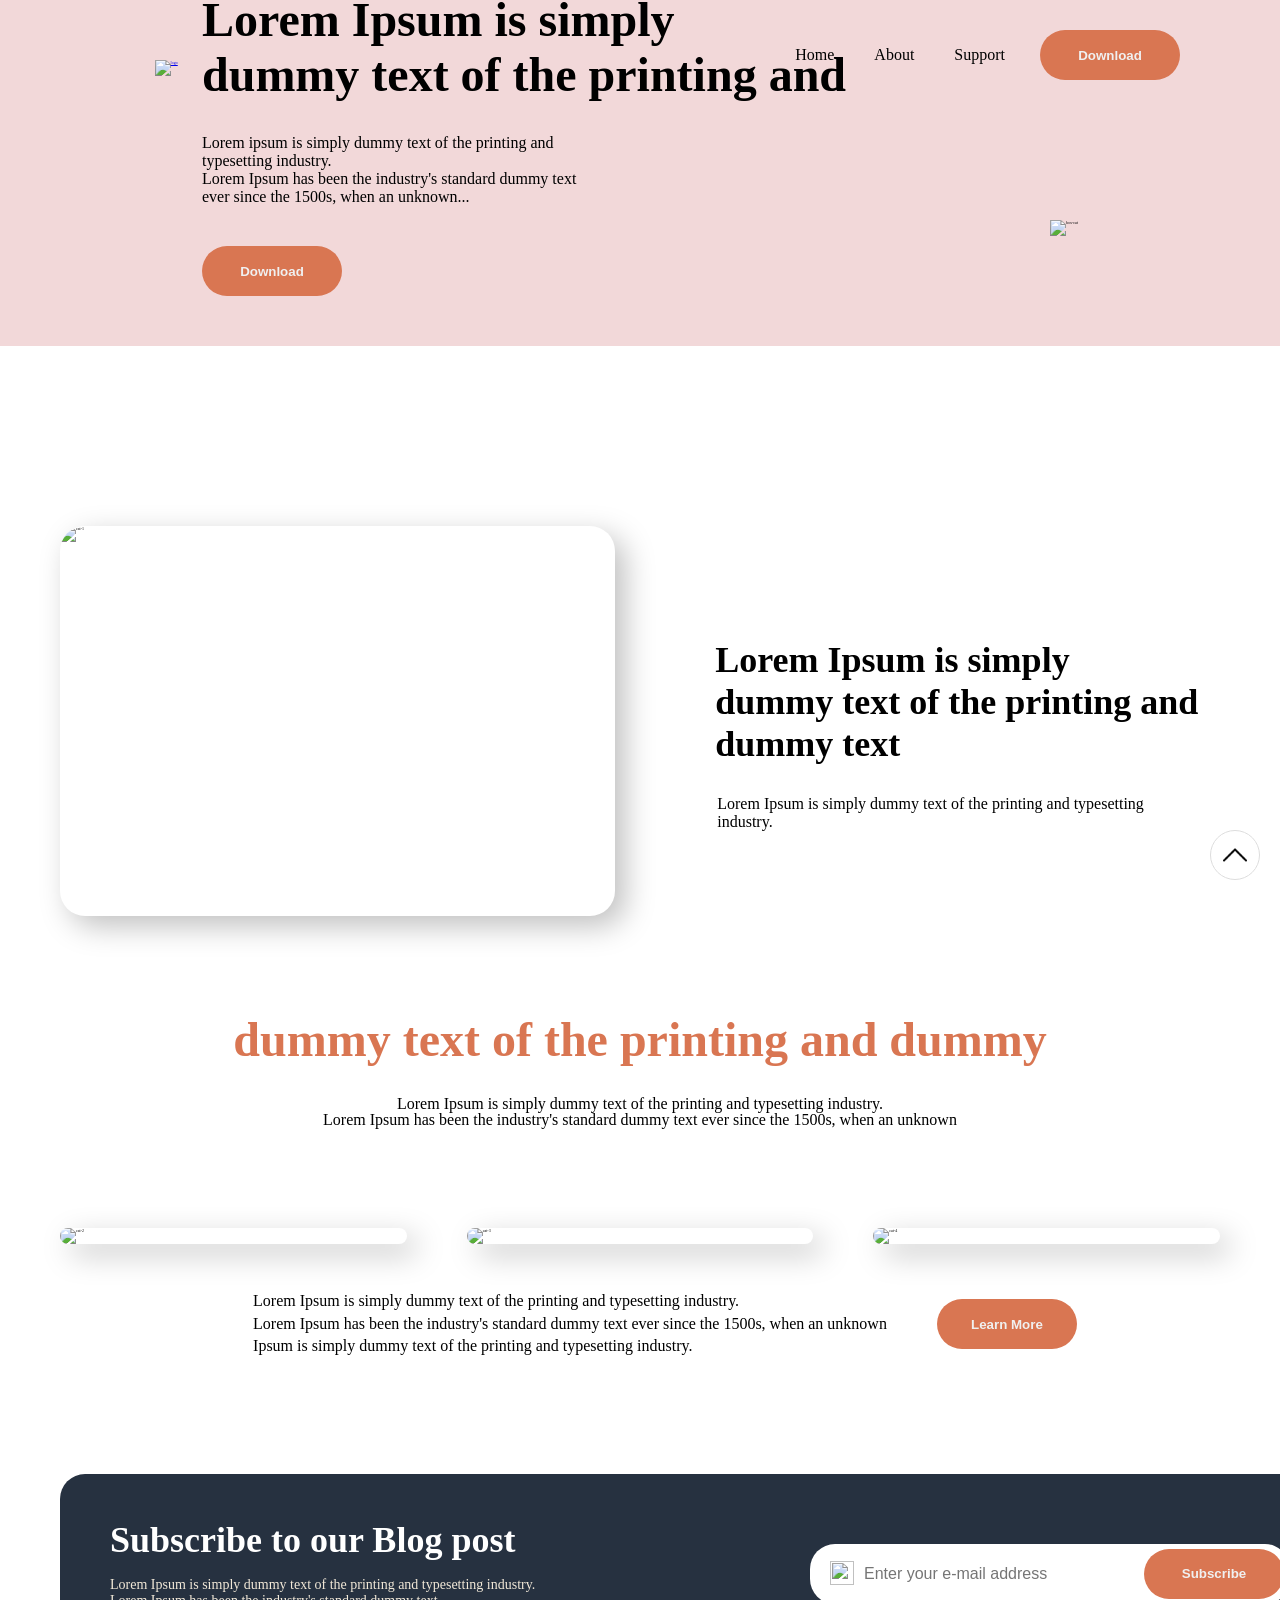
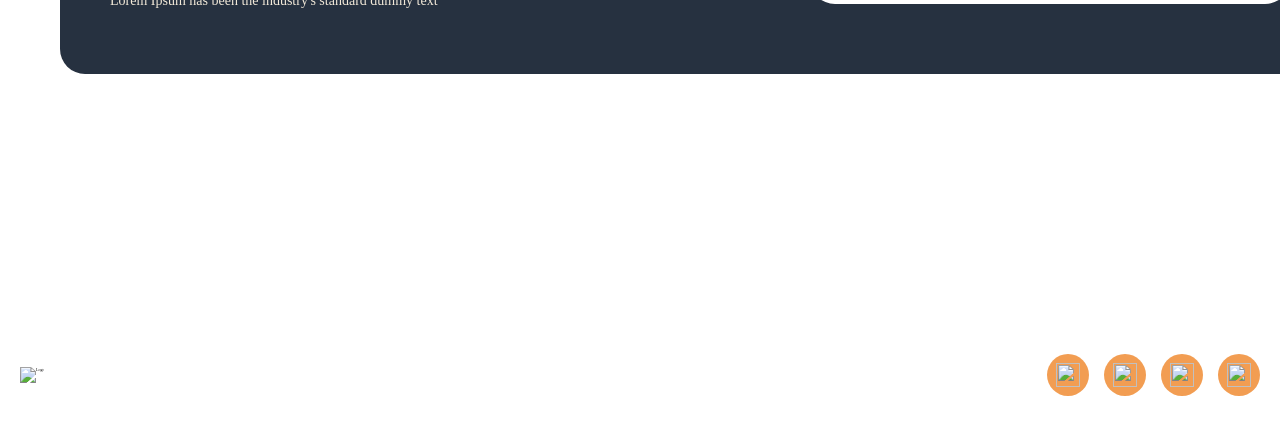
==== commit 5c1820f9: "feat: 주석 추가" ====
--- a/index.html
+++ b/index.html
@@ -3,212 +3,225 @@
   <head>
     <meta charset="UTF-8" />
     <meta name="viewport" content="width=device-width, initial-scale=1.0" />
-    <title>ZADU - 반응형 레이아웃</title>
     <link rel="stylesheet" href="styles.css" />
+    <title>Document</title>
   </head>
   <body>
-    <!-- ---------------------------- -->
-    <!--           헤더               -->
-    <!-- ---------------------------- -->
-    <header class="landing">
-      <nav class="navbar">
-        <div class="nav-logo">
-          <img class="logo-image" src="/images/logo_h.png" alt="로고 이미지" />
-        </div>
-        <button type="button" class="btn-nav-menu">
-          <img
-            class="nav-toggle-image"
-            src="/images/menu.png"
-            alt="메뉴 버튼"
+    <div class="pink">
+      <!-- 네비 -->
+      <nav class="nav">
+        <div>
+          <a href="#" class="logo-link">
+            <img src="images/logo_h.svg" alt="logo" class="logo" />
+          </a>
+        </div>
+
+        <div class="home">
+          <input
+            type="checkbox"
+            id="menu-toggle-checkbox"
+            class="menu-checkbox"
+            hidden
           />
-        </button>
-        <ul class="nav-menu">
-          <li>Home</li>
-          <li>About</li>
-          <li>Support</li>
-          <li><button type="button" class="btn-download">Download</button></li>
-        </ul>
+
+          <label for="menu-toggle-checkbox" class="menu-toggle"> ☰ </label>
+
+          <ul class="main-menu">
+            <li><a href="#">Home</a></li>
+            <li><a href="#">About</a></li>
+            <li><a href="#">Support</a></li>
+            <li><button class="download-btn">Download</button></li>
+          </ul>
+        </div>
       </nav>
-    </header>
-    <!-- ---------------------------- -->
-    <!--      히어로 섹션               -->
-    <!-- ---------------------------- -->
-    <div class="hero-section">
-      <div class="title-container">
-        <p class="title">
-          Lorem ipsum is simply dummy text of the printing and
+      <!-- box-cat -->
+      <div class="hero-section">
+        <div class="hero-content">
+          <h1 class="desktop-title">
+            Lorem Ipsum is simply<br />
+            dummy text of the printing and
+          </h1>
+          <h1 class="mobile-title">
+            Lorem Ipsum is simply<br />
+            dummy text<br />
+            of the printing and
+          </h1>
+          <p class="desktop-explanation-p">
+            Lorem ipsum is simply dummy text of the printing and<br />
+            typesetting industry.<br />
+            Lorem Ipsum has been the industry's standard dummy text<br />
+            ever since the 1500s, when an unknown...
+          </p>
+          <p class="mobile-explanation-p">
+            Lorem ipsum is simply dummy text<br />
+            of the printing and typesetting industry.<br />
+            Lorem Ipsum has been the industry's<br />
+            standard dummy text ever since the 1500s,<br />
+            when an unknown...
+          </p>
+          <button class="download-btn">Download</button>
+        </div>
+        <img src="images/box-cat.png" alt="box-cat" class="hero-image" />
+      </div>
+      <!-- pink -->
+    </div>
+    <!-- content Area -->
+    <div class="content-area">
+      <!-- 컨텐츠1 -->
+      <div class="content-1">
+        <img src="images/img_4.jpg" alt="cat-1" class="content-1-img" />
+        <div>
+          <h2 class="desktop-content-1-h2">
+            Lorem Ipsum is simply<br />
+            dummy text of the printing and dummy text
+          </h2>
+          <h2 class="mobile-content-1-h2">
+            Lorem Ipsum is simply<br />
+            dummy text of the printing<br />
+            and dummy text
+          </h2>
+          <p class="desktop-content-1-p">
+            Lorem Ipsum is simply dummy text of the printing and typesetting
+            <br />industry.
+          </p>
+          <p class="mobile-content-1-p">
+            Lorem Ipsum is simply dummy text of the<br />
+            printing and typesetting industry.
+          </p>
+        </div>
+      </div>
+      <!-- 컨텐츠2 -->
+      <div>
+        <h1 class="desktop-content-2-h1">
+          dummy text of the printing and dummy
+        </h1>
+        <h1 class="mobile-content-2-h1">
+          dummy text of the printing <br />and dummy
+        </h1>
+        <p class="desktop-content-2-p">
+          Lorem Ipsum is simply dummy text of the printing and typesetting
+          industry.<br />
+          Lorem Ipsum has been the industry's standard dummy text ever since the
+          1500s, when an unknown
         </p>
-        <p class="title-explanation">
-          Lorem Ipsum is simply dummy text of the printing and typesetting
-          industry. Lorem Ipsum has been the industry's standard dummy text ever
-          since the 1500s. when an unknown
+        <p class="mobile-content-2-p">
+          Lorem Ipsum is simply <span class="dummy-text">dummy text</span> of
+          the<br />
+          printing and typesetting industry.<br />
+          Lorem Ipsum has been the industry's<br />
+          standard dummy text ever since the 1500s,<br />
+          when an unknown
         </p>
-        <button type="button" class="btn-download btn-title">Download</button>
-      </div>
-      <div class="image-container">
-        <img
-          class="title-image"
-          src="/images/box-cat.png"
-          alt="박스고양이 이미지"
-        />
+      </div>
+      <!-- 컨텐츠3 -->
+      <div>
+        <div class="desktop-content-3-img">
+          <img src="images/img_1.jpg" alt="cat-2" />
+          <img src="images/img_2.jpg" alt="cat-3" />
+          <img src="images/img_3.jpg" alt="cat-4" />
+        </div>
+        <div>
+          <div class="mobile-scroll-container">
+            <div class="grid-item"><img src="images/img_1.jpg" /></div>
+            <div class="grid-item"><img src="images/img_2.jpg" /></div>
+            <div class="grid-item"><img src="images/img_3.jpg" /></div>
+          </div>
+          <div class="desktop-content-3-text">
+            <p class="desktop-content-3-text-p">
+              Lorem Ipsum is simply dummy text of the printing and typesetting
+              industry.<br />
+              Lorem Ipsum has been the industry's standard dummy text ever since
+              the 1500s, when an unknown<br />
+              Ipsum is simply dummy text of the printing and typesetting
+              industry.
+            </p>
+            <div class="mobile-btn">
+              <p class="mobile-content-3-text-p">
+                Lorem Ipsum is simply dummy text of the<br />
+                printing and typesetting industry.<br />
+                Lorem Ipsum has been the industry's<br />
+                standard dummy text ever since the 1500s,<br />
+                when an unknown<br />
+                Ipsum is simply dummy text of the printing<br />
+                and typesetting industry.
+              </p>
+              <button class="LearnMore-btn">Learn More</button>
+            </div>
+          </div>
+        </div>
+      </div>
+      <!-- 구독 -->
+      <div class="subscribe">
+        <div>
+          <h3 class="subscribe-title">Subscribe to our Blog post</h3>
+          <p class="subscribe-title-p">
+            Lorem Ipsum is simply dummy text of the printing and typesetting
+            industry.<br />
+            Lorem Ipsum has been the industry's standard dummy text
+          </p>
+        </div>
+        <div class="input-wrapper">
+          <span class="email-icon">
+            <img src="images/mail.svg" />
+          </span>
+          <input
+            type="email"
+            placeholder="Enter your e-mail address"
+            class="email-input"
+          />
+          <button type="submit" class="subscribe-button">Subscribe</button>
+        </div>
+
+        <div class="mobile-input-wrapper">
+          <span class="mobile-email-icon">
+            <img src="images/mail.svg" />
+          </span>
+          <input
+            type="email"
+            placeholder="Enter your e-mail address"
+            class="mobile-email-input"
+          />
+        </div>
+        <button type="submit" class="mobile-subscribe-button">Subscribe</button>
       </div>
     </div>
-    <div class="card-section">
-      <div class="card-imagebox">
-        <img
-          class="card-image"
-          src="/images/img_4.jpg"
-          alt="누워있는 고양이사진"
-        />
-      </div>
-      <div class="card-text">
-        <p class="card-text-title">
-          Lorem Ipsum is simply <br />
-          dummy text of the printing <br />
-          and dummy text
-        </p>
-        <p class="card-text-contents">
-          Lorem Ipsum is simply dummy text of the printing and typesetting
-          industry.
-        </p>
-      </div>
-    </div>
-
-    <!-- ---------------------------- -->
-    <!--         갤러리 색션            -->
-    <!-- ---------------------------- -->
-    <div class="gallery-section">
-      <div class="gallery-text-box">
-        <p class="gallery-text-title">dummy text of the printing and dummy</p>
-        <p class="gallery-text-contents">
-          Lorem Ipsum is simply <strong class="accent">dummy text</strong> of
-          the printing and typesetting industry. Lorem Ipsum has been the
-          industry's standard dummy text ever since the 1500s, when an unknown
-        </p>
-      </div>
-      <div class="gallery-image-box">
-        <img
-          class="gallery-image"
-          src="images/img_1.jpg"
-          alt="캣타워에 앉아있는 고양이"
-        />
-        <img
-          class="gallery-image"
-          src="images/img_2.jpg"
-          alt="벽 보고있는  고양이"
-        />
-        <img
-          class="gallery-image"
-          src="images/img_3.jpg"
-          alt="카메라 응시하는 고양이"
-        />
-      </div>
-      <div class="gallery-contents-box">
-        <p class="gallery-contents">
-          Lorem Ipsum is simply dummy textof the printing and typesetting
-          industry. Lorem Ipsum has been the industry's standard dummy text ever
-          since the 1500s, when an unknown Ipsum is simply dummy text of the
-          printing and typesetting industry.
-        </p>
-        <button type="button" class="btn-learnmore">Learn More</button>
-      </div>
-    </div>
-    <!-- ---------------------------- -->
-    <!--            구독섹션           -->
-    <!-- ---------------------------- -->
-    <div class="subscribe-section">
-      <div class="subscribe-box">
-        <div class="left-column">
-          <div class="subscribe-title">
-            <p>Subscribe to our Blog post</p>
-          </div>
-          <div class="subscribe-contents">
-            <p>
-              Lorem Ipsum is simply dummy text of the printing and typesetting
-              industry. Lorem Ipsum has been the industry's standard dummy text
-            </p>
-          </div>
-        </div>
-
-        <div class="right-column">
-          <form class="subscribe-form">
-            <div class="subscribe-input">
-              <img src="images/mail.svg" alt="메일 이미지" class="mail-icon" />
-              <input
-                class="input-email"
-                type="email"
-                placeholder="Enter your e-mail address"
-                required
-              />
-            </div>
-          </form>
-          <button type="button" class="btn-subscribe" id="openmodalbtn">
-            Subscribe
-          </button>
-        </div>
-      </div>
-    </div>
-
-    <!-- ---------------------------- -->
-    <!--         업 버튼               -->
-    <!-- ---------------------------- -->
-    <div class="up-btn-container">
-      <button type="button" class="btn-top-scroll">
-        <img
-          class="up-btn-image"
-          src="/images/Vector.png"
-          alt="위로가는 화살표버튼"
-        />
-      </button>
-    </div>
-    <!-- ---------------------------- -->
-    <!--            푸터               -->
-    <!-- ---------------------------- -->
-    <footer class="footer-container">
-      <div class="footer-logo-img">
-        <img src="images/logo_h.svg" alt="ZADU 로고" class="footer-logo" />
-        <div class="footer-icons">
-          <button type="button" class="btn-snsicon">
-            <img src="/images/blog.svg" alt="블로그 아이콘 버튼" />
-          </button>
-          <button type="button" class="btn-snsicon">
-            <img src="/images/instagram.svg" alt="인스타그램 아이콘 버튼" />
-          </button>
-          <button type="button" class="btn-snsicon">
-            <img src="/images/facebook.svg" alt="페이스북 아이콘 버튼" />
-          </button>
-          <button type="button" class="btn-snsicon">
-            <img src="/images/youtube.svg" alt="유튜브 아이콘 버튼" />
-          </button>
-        </div>
-      </div>
-      <div class="footer-menu">
-        <a href="#" class="footer-link">About</a>
-        <a href="#" class="footer-link">Blog</a>
-        <a href="#" class="footer-link">Support</a>
-        <a href="#" class="footer-link">Terms of Use</a>
-      </div>
+    <!-- 고양이사진 -->
+    <div class="cat-5"></div>
+    <!-- 푸터 -->
+    <footer class="footer">
+      <div class="footer-container">
+        <div class="footer-logo">
+          <img src="images/logo_h.png" alt="Logo" />
+        </div>
+        <div class="footer-links">
+  <ul class="link">
+    <li><a href="#">About</a></li>
+    <li><a href="#">Blog</a></li>
+    <li><a href="#">Support</a></li>
+    <li><a href="#">Terms of Use</a></li>
+  </ul>
+</div>
+        <div class="social-icons">
+  <div class="icon-bg">
+    <img src="images/blog.svg" class="icon" />
+  </div>
+
+  <div class="icon-bg">
+    <img src="images/instagram.svg" class="icon" />
+  </div>
+
+  <div class="icon-bg">
+    <img src="images/facebook.svg" class="icon" />
+  </div>
+
+  <div class="icon-bg">
+    <img src="images/youtube.svg" class="icon" />
+  </div>
+</div>
     </footer>
-    <!-- ---------------------------- -->
-    <!--            모달               -->
-    <!-- ---------------------------- -->
-    <div id="modalcontent" class="modal-overlay hidden">
-      <div class="modal-box">
-        <button class="modal-close">&times;</button>
-        <img
-          class="modal-image"
-          src="images/cat-subscribe.png"
-          alt="홍조띄운 고양이 얼굴사진"
-        />
-
-        <h2 class="modal-title">Thank You!</h2>
-        <p class="modal-text">
-          Lorem Ipsum is simply dummy text of the printing industry.
-        </p>
-
-        <button class="modal-ok">OK! I Love ZADU</button>
-      </div>
-    </div>
-    <script src="./script.js"></script>
+    <!-- 스크롤 탑 버튼 -->
+    <a href="#" class="scroll-top-btn">
+  <img src="images/free-icon-up-arrow-318224.png" alt="Scroll to Top Arrow" class="arrow-icon">
+  </div>
   </body>
 </html>
--- a/styles.css
+++ b/styles.css
@@ -1,651 +1,827 @@
-:root {
-  /* 기본 색상 */
-  --primary-color: #f8b49b; /* 연한 살구색 */
-  --accent-color: #ef835d; /* 강조색 (버튼, 아이콘) */
-  --accent-hover: #dc5b28; /* 호버 상태 색상 */
-  --header-bg-color: #f2d8d9; /* 헤더/히어로 배경색 */
-  --dark-bg: #2c3e50; /* 다크 배경 (구독 섹션) */
-  --dummy-color: #d97652;
-  /* 텍스트 색상 */
-  --text-color: #333; /* 기본 텍스트 */
-  --text-light: #666; /* 밝은 텍스트 */
-  --text-lighter: #f2e9d8; /* 더 밝은 텍스트 */
-
-  /* 기타 */
-  --border-color: #eee; /* 테두리 색상 */
-
-  /* 그림자 효과 */
-  --shadow-sm: 0 2px 5px rgba(0, 0, 0, 0.1);
-  --shadow-md: 0 4px 8px rgba(0, 0, 0, 0.1);
-  --shadow-lg: 0 4px 15px rgba(0, 0, 0, 0.1);
-  /* 모달 색상 */
-  --modal-bg: rgba(0, 0, 0, 0.6);
-}
 html {
-  font-size: 62.5%; /* 16px * 0.625 = 10px */
-}
-
+  font-size: 4px;
+}
+* {
+  box-sizing: border-box;
+}
 body {
   margin: 0;
-  color: var(--text-color);
-  line-height: 1.6;
-}
-/* 
-<!-- ---------------------------- -->
-<!--            헤더               -->
-<!-- ---------------------------- --> */
-.landing {
-  background-color: var(--header-bg-color);
-}
+  padding: 0;
+}
+
+.menu-checkbox,
+.menu-toggle {
+  display: none;
+}
+
 .navbar {
   display: flex;
-  align-items: center;
   justify-content: space-between;
-  height: clamp(7.2rem, 10vw, 10.2rem);
-}
-.logo-image {
-  width: 9.2rem;
-  height: 3.3rem;
-  margin-left: 2rem;
-}
-.nav-toggle-image {
-  margin-right: 2rem;
-}
-.nav-menu {
-  display: none;
+  align-items: center;
+  padding: 20px;
+}
+
+.main-menu {
+  display: flex;
   list-style: none;
-  gap: 3rem;
-  font-size: 1.6rem;
+  padding: 0;
+  margin: 0;
+  gap: 30px;
+  align-items: center;
+}
+.main-menu li a {
+  text-decoration: none;
+  color: #000000;
+  padding: 0 5px;
+  height: 50px;
+  line-height: 50px;
+  padding: 0 5px;
+  display: block;
+  font-size: 4rem;
+}
+
+.download-btn {
+  background: #d97652;
+  border-radius: 25px;
+  color: #f0f0f0;
+  width: 140px;
+  height: 50px;
+  border: none;
+  margin-top: 0;
+  cursor: pointer;
+  font-weight: bold;
+}
+
+@media (max-width: 768px) {
+  .menu-toggle {
+    display: block;
+    cursor: pointer;
+    font-size: 30px;
+    width: 8.53vw;
+    height: 8.53vw;
+    margin-top: 5.87vw;
+  }
+
+  .main-menu {
+    display: none;
+    flex-direction: column;
+    width: 100%;
+
+    position: absolute;
+    top: 60px;
+    left: 0;
+    z-index: 10;
+    background-color: #f0f0f0;
+  }
+
+  #menu-toggle-checkbox:checked ~ .main-menu {
+    display: flex;
+  }
+}
+
+.pink {
+  background: #f2d8d9;
+}
+
+.nav {
+  display: flex;
+  justify-content: space-between;
+  align-items: center;
+  padding: 30px 0;
+  position: relative;
   margin: 0 auto;
 }
-.btn-download {
-  border-radius: 4rem;
-  width: 14rem;
-  height: 5rem;
-  background-color: var(--accent-color);
+.home {
+  margin-right: 100px;
+}
+
+.logo {
+  margin-top: clamp(17px, 2.08vw, 30px);
+  margin-left: clamp(17px, 12.08vw, 174px);
+  width: clamp(92px, 10.35vw, 149px);
+  height: clamp(33px, 3.68vw, 53px);
   cursor: pointer;
-  transition: all 0.3s ease;
-}
-.btn-download:hover {
-  background-color: var(--accent-hover);
-}
-.btn-nav-menu {
-  margin-right: 2rem;
+}
+
+/* _________________________________________________ */
+
+.hero-section {
+  display: flex;
+  flex-direction: row;
+  align-items: center;
+  justify-content: space-around;
+  padding: 50px 100px;
+  background-color: #f2d8d9;
+}
+
+.mobile-title {
+  display: none;
+}
+.mobile-explanation-p {
+  display: none;
+}
+.desktop-title {
+  font-size: 12rem;
+  font-style: Bold;
+  max-width: 2000px;
+}
+.desktop-explanation-p {
+  font-size: 4rem;
+  margin-bottom: 40px;
+}
+
+.hero-content {
+  margin-top: -200px;
+  max-width: 800px;
+}
+
+모바일 박스켓 @media (max-width: 768px) {
+  .hero-section {
+    display: flex;
+    flex-direction: column !important;
+    align-items: center !important;
+    padding: 30px 20px;
+  }
+  .mobile-title {
+    display: block;
+  }
+  .mobile-explanation-p {
+    display: block;
+  }
+  .hero-content {
+    order: 1;
+    width: 100%;
+    margin-bottom: 20px;
+    text-align: center;
+    margin-top: 0 !important;
+  }
+
+  .desktop-title {
+    display: none;
+  }
+  .desktop-explanation-p {
+    display: none;
+  }
+  .mobile-title {
+    font-size: 6rem;
+    font-weight: bold;
+    display: block;
+    margin: 0;
+    color: #000000;
+    margin-bottom: 40px;
+  }
+  .mobile-explanation-p {
+    font-weight: 400;
+    font-size: 3.5rem;
+    margin: 2px;
+    margin-bottom: 40px;
+  }
+
+  .hero-image {
+    order: 2;
+    width: 50%;
+    margin: 0 auto;
+  }
+  .hero-image img {
+    max-width: 100%;
+    height: auto;
+  }
+}
+
+/* ________________컨텐츠__________________ */
+.content-area {
+  background-color: white;
+  margin: 0 auto;
+  padding: 80px 20px;
+  max-width: 1200px;
+}
+
+.content-1 {
+  display: flex;
+  align-items: center;
+  justify-content: center;
+  margin-bottom: 100px;
+  gap: 100px;
+  margin-top: 100px;
+}
+
+.content-1-img {
+  width: 660px;
+  height: 390px;
+  border-radius: 25px;
+  object-fit: cover;
+  box-shadow: 10px 10px 30px 0px #00000040;
+}
+
+.mobile-content-1-h2 {
+  display: none;
+  max-width: 1200px;
+}
+.mobile-content-1-p {
+  display: none;
+}
+
+.desktop-content-1-h2 {
+  font-weight: 700;
+  font-size: 9rem;
+  font-style: Bold;
+  max-width: 600px;
+}
+.desktop-content-1-p {
+  font-size: 4rem;
+  margin: 0.5rem;
+  max-width: 3000px;
+}
+
+.mobile-content-2-h1 {
+  display: none;
+}
+.mobile-content-2-p {
+  display: none;
+}
+
+.desktop-content-2-h1 {
+  font-weight: 700;
+  font-style: Bold;
+  font-size: 12rem;
+  line-height: 100%;
+  letter-spacing: 0%;
+  text-align: center;
+  vertical-align: middle;
+  color: #d97652;
+}
+.desktop-content-2-p {
+  font-family: Noto Sans Lao;
+  font-weight: 400;
+  font-style: Regular;
+  font-size: 16px;
+  line-height: 100%;
+  letter-spacing: 0%;
+  text-align: center;
+  vertical-align: middle;
+}
+
+.mobile-scroll-container {
+  display: none;
+}
+
+.desktop-content-3-img {
+  display: grid;
+  grid-template-columns: repeat(3, 1fr);
+  gap: 60px;
+  max-width: 1400px;
+  margin: 0 auto;
+  padding-bottom: 30px;
+  margin-top: 100px;
+}
+.desktop-content-3-img img {
+  width: 100%;
+  height: auto;
+  border-radius: 25px;
+  box-shadow: 10px 10px 30px 0px #00000040;
+}
+
+.desktop-content-3-text {
+  font-family: Noto Sans Lao;
+  font-weight: 400;
+  font-size: 16px;
+  line-height: 100%;
+  letter-spacing: 0%;
+  vertical-align: middle;
+}
+
+.mobile-content-3-text-p {
+  display: none;
+}
+
+.desktop-content-3-text {
+  display: flex;
+  justify-content: center;
+}
+
+.desktop-content-3-text-p {
+  font-weight: 400;
+  font-size: 4rem;
+  line-height: 100%;
+  letter-spacing: 0%;
+  text-align: left;
+  width: fit-content;
+  vertical-align: middle;
+  line-height: 1.4;
+}
+
+.LearnMore-btn {
+  background: #d97652;
+  border-radius: 25px;
+  color: #f0f0f0;
+  width: 140px;
+  height: 50px;
   border: none;
-  background-color: var(--header-bg-color);
+  margin-top: 0;
   cursor: pointer;
-  transition: all 0.3s ease;
-}
-.btn-nav-menu:hover {
-  transform: scale(1.1);
-}
-
-/* 
-<!-- ---------------------------- -->
-<!--            히어로 섹션         -->
-<!-- ---------------------------- --> */
-.hero-section {
-  display: flex;
-  flex-direction: column;
+  font-weight: bold;
+  position: relative;
+  left: 50px;
+  top: 25px;
+}
+
+/* 모바일 컨텐츠 */
+
+@media (max-width: 768px) {
+  .content-area {
+    display: flex;
+    flex-direction: column !important;
+    align-items: center !important;
+    padding: 30px 20px;
+  }
+  .content-1 {
+    flex-direction: column;
+    gap: 30px;
+    margin-top: 50px;
+    margin-bottom: 50px;
+  }
+
+  .content-1-img {
+    width: 326px;
+    height: 190px;
+    border-radius: 25px;
+    object-fit: cover;
+    box-shadow: 10px 10px 30px 0px #00000040;
+  }
+
+  .mobile-content-1-h2 {
+    display: block;
+  }
+
+  .mobile-content-1-p {
+    display: block;
+  }
+  .desktop-content-1-h2 {
+    display: none;
+  }
+  .desktop-content-1-p {
+    display: none;
+  }
+
+  .mobile-content-1-h2 {
+    font-weight: 700;
+    font-size: 8rem;
+    font-style: Bold;
+  }
+  .mobile-content-1-p {
+    font-weight: 400;
+    font-size: 3.5rem;
+  }
+
+  .mobile-content-2-h1 {
+    font-weight: 700;
+    font-style: Bold;
+    font-size: 24px;
+    line-height: 100%;
+    letter-spacing: 0%;
+    text-align: center;
+    vertical-align: middle;
+    color: #d97652;
+  }
+
+  .mobile-content-2-p {
+    font-weight: 400;
+    font-size: 16px;
+    line-height: 100%;
+    letter-spacing: 0%;
+    text-align: center;
+    vertical-align: middle;
+    margin-bottom: -40px;
+  }
+  .dummy-text {
+    color: #d97652;
+  }
+
+  .mobile-content-2-h1 {
+    display: block;
+  }
+
+  .mobile-content-2-p {
+    display: block;
+  }
+  .desktop-content-2-h1 {
+    display: none;
+  }
+  .desktop-content-2-p {
+    display: none;
+  }
+  .desktop-content-3-img {
+    display: none;
+  }
+
+  .mobile-scroll-container {
+    display: block;
+  }
+
+  .mobile-scroll-container {
+    display: flex;
+    overflow-x: auto;
+    flex-wrap: nowrap;
+    -webkit-overflow-scrolling: touch;
+    scrollbar-width: none;
+    -ms-overflow-style: none;
+    padding: 0 20px;
+    gap: 30px;
+    margin-top: 80px;
+    margin-bottom: 30px;
+    margin-left: 500px;
+  }
+
+  .mobile-scroll-container::-webkit-scrollbar {
+    display: none;
+  }
+
+  .grid-item {
+    padding: 0px;
+  }
+  .grid-item img {
+    width: 260px;
+    height: auto;
+    border-radius: 25px;
+  }
+
+  .grid-item p {
+    margin: 0;
+    font-size: 14px;
+    text-align: left;
+  }
+
+  .mobile-content-3-text-p {
+    font-weight: 400;
+    font-size: 4rem;
+    line-height: 1.5;
+    letter-spacing: 0%;
+    vertical-align: middle;
+  }
+
+  .desktop-content-3-text-p {
+    display: none;
+  }
+  .mobile-content-3-text-p {
+    display: block;
+  }
+  .mobile-btn {
+    display: flex;
+    flex-direction: column;
+    align-items: end;
+  }
+  .LearnMore-btn {
+    position: relative;
+    top: -4px;
+    left: 5px;
+  }
+}
+
+/* 구독 */
+
+.subscribe {
+  background: #263140;
+  display: flex;
+  align-items: center;
+  justify-content: space-between;
+  width: 1280px;
+  height: 200px;
+  border-radius: 25px;
+  padding: 50px;
+  margin-top: 100px;
+  z-index: 10;
+  position: relative;
+}
+
+.subscribe-title {
+  font-size: 9rem;
+  font-weight: 700;
+  color: #ffffff;
+  margin-top: -5px;
+}
+
+.subscribe-title-p {
+  font-size: 3.5rem;
+  font-weight: 400;
+  color: #f2e9d8;
+  margin-top: -20px;
+}
+.input-wrapper {
+  display: flex;
+  align-items: center;
+  background-color: white;
+  border-radius: 25px;
+  overflow: hidden;
+  height: 60px;
+  width: 480px;
+  padding: 10px;
+  margin-left: 150px;
+}
+.email-input {
+  border-radius: 40px;
+}
+
+.email-icon img {
+  width: 24px;
+  height: 24px;
+  margin-left: 10px;
+  margin-right: 10px;
+}
+.email-input {
+  border: none;
+  background-color: white;
+  padding: 10px 0;
+  font-size: 16px;
+  outline: none;
+  min-width: 250px;
+  font-weight: 400;
+  font-size: 16px;
+  line-height: 100%;
+  letter-spacing: 0%;
+  vertical-align: middle;
+}
+
+.subscribe-button {
+  background: #d97652;
+  border-radius: 25px;
+  color: #f0f0f0;
+  width: 140px;
+  height: 50px;
+  border: none;
+  margin-top: 0;
+  cursor: pointer;
+  font-weight: bold;
+  position: relative;
+  left: 30px;
+}
+
+.mobile-input-wrapper {
+  display: none;
+}
+.mobile-subscribe-button {
+  display: none;
+}
+
+/* 모바일 구독 */
+
+@media (max-width: 768px) {
+  .subscribe {
+    background: #263140;
+    display: flex;
+    flex-direction: column;
+    align-items: center;
+    width: 326px;
+    height: auto;
+    border-radius: 25px;
+    padding: 30px;
+    padding-top: 40px;
+  }
+
+  .subscribe-title {
+    font-weight: 700;
+    font-style: Bold;
+    font-size: 6rem;
+    line-height: 1.4;
+    letter-spacing: 0%;
+    vertical-align: middle;
+  }
+
+  .subscribe-title-p {
+    font-weight: 400;
+    font-size: 3.5rem;
+    line-height: 1.8;
+    letter-spacing: 0%;
+    vertical-align: middle;
+    margin-top: 20px;
+  }
+  .input-wrapper {
+    display: none;
+  }
+
+  .mobile-input-wrapper {
+    display: block;
+  }
+  .mobile-subscribe-button {
+    display: block;
+  }
+
+  .mobile-input-wrapper {
+    display: flex;
+    align-items: center;
+    background-color: white;
+    border-radius: 25px;
+    overflow: hidden;
+    height: 40px;
+    width: 262px;
+    padding: 10px;
+  }
+  .mobile-email-input {
+    border-radius: 40px;
+  }
+
+  .mobile-email-icon img {
+    width: 24px;
+    height: 24px;
+    margin-left: 5px;
+    margin-right: 10px;
+  }
+  .mobile-email-input {
+    border: none;
+    background-color: white;
+    padding: 10px 0;
+    min-width: 250px;
+    outline: none;
+    border: none;
+    box-shadow: none;
+    -webkit-box-shadow: 0 0 0px 1000px white inset;
+    font-weight: 400;
+    font-size: 3rem;
+    line-height: 100%;
+    letter-spacing: 0%;
+    vertical-align: middle;
+  }
+
+  .mobile-subscribe-button {
+    display: block;
+  }
+
+  .mobile-subscribe-button {
+    background: #d97652;
+    border-radius: 25px;
+    color: #f0f0f0;
+    width: 120px;
+    height: 40px;
+    border: none;
+    margin-top: 0;
+    cursor: pointer;
+    font-weight: bold;
+    position: relative;
+    left: 60px;
+    margin-top: 20px;
+  }
+  .mobile-email-input:focus {
+    outline: none;
+    border: none;
+    box-shadow: none;
+    -webkit-box-shadow: 0 0 0px 1000px white inset !important;
+  }
+  .cat-5 {
+    width: 100%;
+    height: 240px;
+    background-image: url("images/up-cat.png");
+    background-size: cover;
+    background-position: center 20%;
+    margin-top: -180px;
+  }
+}
+
+/* 고양이사진 */
+
+.cat-5 {
+  width: 100%;
+  height: 340px;
+  background-image: url("images/up-cat.png");
+  background-size: cover;
+  background-position: center 50%;
+  background-repeat: no-repeat;
+  opacity: 0.6;
+  margin-top: -170px;
+}
+
+/* 푸터 */
+
+.footer {
+  width: 100%;
+  background-color: #fff;
+  padding: 30px 20px;
+}
+
+.footer-container {
+  max-width: 1280px;
+  margin: 0 auto;
+  display: flex;
+  justify-content: space-between;
+  align-items: center;
+}
+
+.footer-logo img {
+  width: 150px;
+  height: auto;
+}
+
+.social-icons {
+  display: flex;
+  gap: 15px;
+}
+.icon-bg {
+  width: 42px;
+  height: 42px;
+  background: #f29d52;
+  border-radius: 50%;
+  display: flex;
   align-items: center;
   justify-content: center;
-  text-align: center;
-  background-color: var(--header-bg-color);
-  gap: 2rem;
-  height: 70rem;
-  overflow: hidden;
-}
-.title-container {
-  display: flex;
-  flex-direction: column;
-  align-items: center;
-  max-width: 39rem;
-  width: 90%;
-  margin-inline: 4rem;
-  margin-top: 3rem;
-  gap: 2rem;
-}
-.title {
-  margin: 0;
-  padding: 0;
-  font-size: 2.4rem;
-  font-weight: bold;
-  display: flex;
-  flex-direction: column;
-  gap: 0.3rem;
-  white-space: pre-line;
-}
-.title .line {
-  white-space: nowrap;
-}
-.title-explanation {
-  font-size: 1.4rem;
-  line-height: 1;
-  display: flex;
-  flex-direction: column;
-  white-space: pre-line;
-}
-.title-image {
-  width: 20rem;
-  height: 42rem;
-}
-/* 
-<!-- ---------------------------- -->
-<!--            카드 섹션           -->
-<!-- ---------------------------- --> */
-.card-section {
-  display: flex;
-  flex-direction: column;
+}
+.social-icons .icon {
+  cursor: pointer;
+  width: 24px;
+  height: 24px;
+}
+
+.footer-links {
+  display: none;
+}
+
+.mobile-social-icons {
+  display: none;
+}
+
+/* 모바일푸터 */
+
+@media (max-width: 768px) {
+  .footer {
+    width: 100%;
+    background-color: #fff;
+    height: 178px;
+  }
+
+  .footer-container {
+    flex-direction: column;
+    align-items: flex-start;
+    gap: 25px;
+    position: relative;
+  }
+
+  .footer-logo {
+    width: 110px;
+    height: auto;
+  }
+
+  .footer-logo img {
+    position: static;
+  }
+
+  .footer-links {
+    display: block;
+  }
+
+  .footer-links {
+    font-weight: 400;
+    font-size: 3.5rem;
+    line-height: 100%;
+    letter-spacing: 0%;
+    display: flex;
+    flex-direction: column;
+    gap: 10px;
+    position: absolute;
+    top: -30px;
+    right: 10px;
+    transform: translateY(-50%);
+    top: 50%;
+    gap: 10px;
+    margin-top: 50px;
+  }
+
+  .footer-links li {
+    list-style: none;
+    padding: 0;
+    margin: 0;
+    text-align: right;
+    margin-bottom: 30px;
+  }
+
+  .footer-links a {
+    text-decoration: none;
+  }
+
+  .social-icons {
+    display: flex;
+    gap: 20px;
+    justify-content: flex-start;
+    position: relative;
+    bottom: -60px;
+  }
+}
+
+/* 스크롤탑버튼 */
+.scroll-top-btn {
+  width: 50px;
+  height: 50px;
+  border-radius: 50%;
+  border: 1px solid #ddd;
+  background-color: rgba(255, 255, 255, 0.8);
+  display: flex;
   align-items: center;
   justify-content: center;
-  width: 100%;
-  margin-top: 4rem;
-}
-.card-image {
-  width: clamp(32.6rem, 30vw, 66rem);
-  aspect-ratio: 32 / 19;
-  box-shadow: var(--shadow-md);
-  border-radius: 0.8rem;
-}
-.card-section.card-text {
-  flex: 1;
-}
-.card-text {
-  margin-left: 3rem;
-}
-.card-text-title {
-  font-size: 2.4rem;
-  font-weight: bold;
-}
-.card-text-contents {
-  font-size: 1.4rem;
-}
-/* 
-<!-- ---------------------------- -->
-<!--            갤러리 섹션         -->
-<!-- ---------------------------- --> */
-.gallery-Section {
-  display: flex;
-  flex-direction: column;
-}
-.gallery-text-box {
-  align-items: center;
-  justify-content: center;
-  text-align: center;
-}
-.gallery-text-title {
-  font-size: 2.4rem;
-  color: var(--dummy-color);
-  font-weight: bold;
-}
-
-.gallery-text-contents {
-  font-size: 1.6rem;
-}
-.accent {
-  color: var(--dummy-color);
-  font-weight: bold;
-}
-.gallery-image-box {
-  display: flex;
-  flex-direction: row;
-  gap: 2rem;
-  justify-content: flex-start; /* 왼쪽부터 배치 */
-  overflow: hidden;
-  width: 120rem;
-  margin: 0 auto;
-  margin-top: 3rem;
-}
-.gallery-image {
-  width: clamp(26rem, 26vw, 37.8rem);
-  aspect-ratio: 1/1;
-  border-radius: 1.8rem;
-  box-shadow: var(--shadow-lg);
-}
-.gallery-image-box img:first-child {
-  margin-left: 2rem;
-}
-.gallery-contents-box {
-  display: flex;
-  flex-direction: column;
-  align-items: flex-start;
-  gap: 1.5rem;
-  max-width: 80rem;
-  margin: 0 auto;
-  margin-top: 3rem;
-}
-.gallery-contents {
-  font-size: 1.6rem;
-}
-.btn-learnmore {
-  align-self: flex-end; /* 버튼 오른쪽 끝으로 이동 */
-  font-size: 1.4rem;
-  font-weight: bold;
-  background-color: var(--accent-color);
-  border-radius: 4rem;
-  width: 12.6rem;
-  height: 4rem;
   cursor: pointer;
-  transition: all 0.3s ease;
-  margin-right: 2rem;
-}
-.btn-learnmore:hover {
-  background-color: var(--accent-hover);
-}
-
-/* 
-<!-- ---------------------------- -->
-<!--            구독 섹션           -->
-<!-- ---------------------------- --> */
-.subscribe-section {
-  position: relative;
-  z-index: 0;
-}
-.subscribe-box {
-  background-color: var(--dark-bg);
-  color: var(--border-color);
-  display: flex;
-  flex-direction: column;
-  align-items: flex-start;
-  width: 33rem;
-  aspect-ratio: 1/1;
-  border-radius: 1.8rem;
-  margin-top: 5rem;
-  margin-left: 3rem;
-}
-
-.subscribe-section::after {
-  content: "";
-  position: absolute;
-  right: 0;
-  bottom: -50%;
-  width: 100%;
-  height: 60%;
-  background: url("images/up-cat.png") no-repeat;
-  background-size: cover;
-  background-position: center;
-  opacity: 0.6;
-  z-index: -1;
-}
-.subscribe-title {
-  max-width: 20rem;
-  font-size: 2.4rem;
-  font-weight: bold;
-  padding-left: 3rem;
-  margin-bottom: -1.2rem;
-}
-.subscribe-contents {
-  font-size: 1.4rem;
-  padding-inline: 3rem;
-}
-
-.right-column {
-  display: flex;
-  flex-direction: column;
-  align-items: right;
-  gap: 1.5rem;
-}
-.subscribe-form {
-  width: 30rem;
-  gap: 2rem;
-}
-.subscribe-input {
-  position: relative;
-  background: white;
-  border-radius: 6rem;
-  padding: 1.2rem 1.5rem;
-  display: flex;
-  align-items: center;
-  width: 25rem;
-  height: 4rem;
-  left: 1rem;
-}
-.mail-icon {
-  width: 1.8rem;
-  aspect-ratio: 1/1;
-}
-.input-email {
-  margin-left: 2rem;
-  border: none;
-  font-size: 1.2rem;
-}
-.btn-subscribe {
-  background-color: var(--accent-color);
-  width: 11rem;
-  height: 4rem;
-  border-radius: 4rem;
-  align-self: flex-end;
-  margin-bottom: 3rem;
-  cursor: pointer;
-  transition: all 0.3s ease;
-}
-.btn-subscribe:hover {
-  background-color: var(--accent-hover);
-}
-/* 
-<!-- ---------------------------- -->
-<!--            모달               -->
-<!-- ---------------------------- --> */
-.modal-overlay {
+  right: 20px;
+  bottom: 20px;
+  z-index: 1000;
   position: fixed;
-  top: 0;
-  left: 0;
-  width: 100%;
-  height: 100%;
-  background: var(--modal-bg);
-  display: flex;
-  justify-content: center;
-  align-items: center;
-  z-index: 1000;
-}
-.hidden {
-  display: none;
-}
-.modal-box {
-  position: relative;
-  width: 40rem;
-  padding: 3rem 4rem;
-  background: var(--header-bg-color);
-  border-radius: 20px;
-  text-align: center;
-}
-.modal-close {
-  position: absolute;
-  right: 20px;
-  top: 20px;
-  font-size: 2.4rem;
-  background: none;
-  border: none;
-  cursor: pointer;
-}
-.modal-title {
-  font-size: 3rem;
-  margin: 1rem 0;
-}
-.modal-text {
-  font-size: 1.4rem;
-  margin-bottom: 2rem;
-}
-.modal-ok {
-  width: 18rem;
-  height: 5rem;
-  border-radius: 30px;
-  font-size: 1.6rem;
-  font-weight: bold;
-}
-
-.modal-image {
-  width: 10rem;
-  aspect-ratio: 1/1;
-  object-fit: cover;
-}
-/* 
-<!-- ---------------------------- -->
-<!--            푸터               -->
-<!-- ---------------------------- --> */
-.footer-container {
-  position: absolute;
-  margin: 0 auto;
-  margin-top: 15rem;
-  z-index: 1;
-  width: 100%;
-  height: 17.7rem;
-  display: flex;
-  justify-content: space-between;
-}
-
-.footer-logo {
-  width: 11rem;
-  height: 3rem;
-}
-.footer-logo-img {
-  display: flex;
-  align-items: center;
-  justify-content: center;
-  gap: 2rem;
-  flex-direction: column;
-  align-items: flex-start;
-}
-.footer-icons {
-  display: flex;
-  flex-direction: row;
-}
-.btn-snsicon {
-  display: flex;
-  margin: 0.5rem;
-  align-items: center;
-  justify-content: center;
-  width: 3.2rem;
-  background-color: var(--accent-color);
-  aspect-ratio: 1/1;
-  border-radius: 50%;
-  border: none;
-  cursor: pointer;
-  transition: all 0.3 ease;
-}
-.btn-snsicon:hover {
-  background-color: var(--accent-hover);
-}
-.footer-menu {
-  display: flex;
-  flex-direction: column;
-  justify-content: center;
-  text-align: right;
-  font-size: 1.4rem;
-  gap: 0.5rem;
-  margin-right: 1rem;
-}
-.footer-link {
-  color: var(--text-light);
-  text-decoration: none;
-}
-/* 
-<!-- ---------------------------- -->
-<!--            업버튼               -->
-<!-- ---------------------------- --> */
-.btn-top-scroll {
-  position: fixed;
-  right: 2.4rem;
-  bottom: 23rem;
-  width: 4.8rem;
-  height: 4.8rem;
-  background-color: var(--border-color);
-  border-radius: 50%;
-  border: none;
-  cursor: pointer;
-  display: flex;
-  align-items: center;
-  justify-content: center;
-}
-.up-btn-image {
-  transition: all 0.3 ease;
-}
-.up-btn-image:hover {
-  filter: brightness(0) saturate(100%) invert(42%) sepia(58%) saturate(20%)
-    hue-rotate(99deg) brightness(100%) contrast(98%);
-}
-
-/* 
-<!-- ---------------------------- -->
-<!--          반응형(768)            -->
-<!-- ---------------------------- --> */
-@media (min-width: 768px) {
-  .navbar {
-    display: flex;
-    justify-content: center;
-    max-width: 120rem;
-    height: 10.2rem;
-    margin: 0 auto;
-  }
-  .nav-menu {
-    display: flex; /* 메뉴 보여주기 */
-    margin-right: 10rem;
-    align-items: center;
-  }
-  .nav-toggle-image {
-    display: none; /* 큰 화면에서는 메뉴 버튼 숨김 */
-  }
-  .hero-section {
-    height: 60rem;
-    flex-direction: row;
-    align-items: flex-start; /* 왼쪽 정렬 */
-    text-align: left;
-  }
-  .title-container {
-    align-items: flex-start;
-    margin-left: 10rem; /* 자연스러운 왼쪽 정렬 느낌 */
-    margin-right: auto;
-  }
-
-  .title {
-    align-items: flex-start;
-    font-size: 3.6rem;
-    margin-left: 0;
-  }
-  .title-explanation {
-    font-size: 1.6rem;
-  }
-  .title-image {
-    width: 24rem;
-    height: 40rem;
-  }
-  .image-container {
-    margin-right: 10%;
-    margin-left: auto;
-  }
-  .card-section {
-    flex-direction: row;
-  }
-  .card-text-title {
-    font-size: 3.6rem;
-  }
-  .card-text-contents {
-    font-size: 1.6rem;
-  }
-  .gallery-contents-box {
-    display: flex;
-    flex-direction: row;
-    max-width: 120rem;
-    margin: 0 auto;
-    flex: 1;
-  }
-  .gallery-contents {
-    max-width: 60rem;
-    margin: 0 auto;
-    margin-top: 9rem;
-  }
-  .btn-learnmore {
-    width: 15rem;
-    height: 5rem;
-    position: relative;
-    top: -3rem;
-  }
-  .subscribe-section::after {
-    height: 20rem;
-  }
-  .subscribe-box {
-    width: clamp(70rem, 70vw, 105rem);
-    height: 20rem;
-    display: flex;
-    flex-direction: row;
-    margin: 0 auto;
-    margin-top: 4rem;
-  }
-  .subscribe-title {
-    max-width: 50rem;
-  }
-  .subscribe-contents {
-    max-width: 50rem;
-  }
-  .right-column {
-    position: relative;
-    top: 4rem;
-  }
-  .subscribe-input {
-    width: 28rem;
-    margin-left: -2rem;
-  }
-  .input-email {
-    width: 30rem;
-  }
-  .btn-subscribe {
-    position: relative;
-    top: -6.5rem;
-  }
-
-  .right-column {
-    justify-content: center;
-    align-items: center;
-    max-width: 53rem;
-    height: 20rem;
-    margin-right: 2rem;
-  }
-  .footer-logo-img {
-    display: flex;
-    flex-direction: row;
-    width: 80rem;
-    margin: 0 auto;
-    justify-content: space-between;
-    align-items: center;
-  }
-  .footer-menu {
-    display: none;
-  }
-  .footer-logo {
-    width: 22.6rem;
-    height: 7rem;
-  }
-  .btn-snsicon {
-    width: 4rem;
-    height: 4rem;
-  }
-}
-@media (min-width: 1024px) {
-  .title-container {
-    max-width: 60rem;
-
-    margin-left: 20%; /* 화면 커질수록 조금 왼쪽에 치우치게 */
-    margin-right: auto;
-  }
-  .image-container {
-    margin-right: 20%; /* 이미지도 균형 맞게 */
-  }
-  .btn-learnmore {
-    margin: 0 auto;
-  }
-  .title-image {
-    width: 25rem;
-    height: 56rem;
-  }
-}
-@media (min-width: 1440px) {
-  .hero-section {
-    height: 70rem;
-  }
-  .title-container {
-    max-width: 100rem;
-    height: 50rem;
-    margin: 0auto;
-    justify-content: center;
-  }
-  .subscribe-title {
-    font-size: 3.6rem;
-  }
-  .subscribe-input {
-    width: 40rem;
-  }
-  .input-email {
-    width: 20rem;
-    height: 3rem;
-  }
-  .btn-subscribe {
-    position: relative;
-    top: -32%;
-    left: 30%;
-  }
-
-  .title-image {
-    width: 41.5rem;
-    height: 76rem;
-  }
-}
+}
+
+.scroll-top-btn .arrow-icon {
+  width: 24px;
+  height: 24px;
+  color: #555;
+}
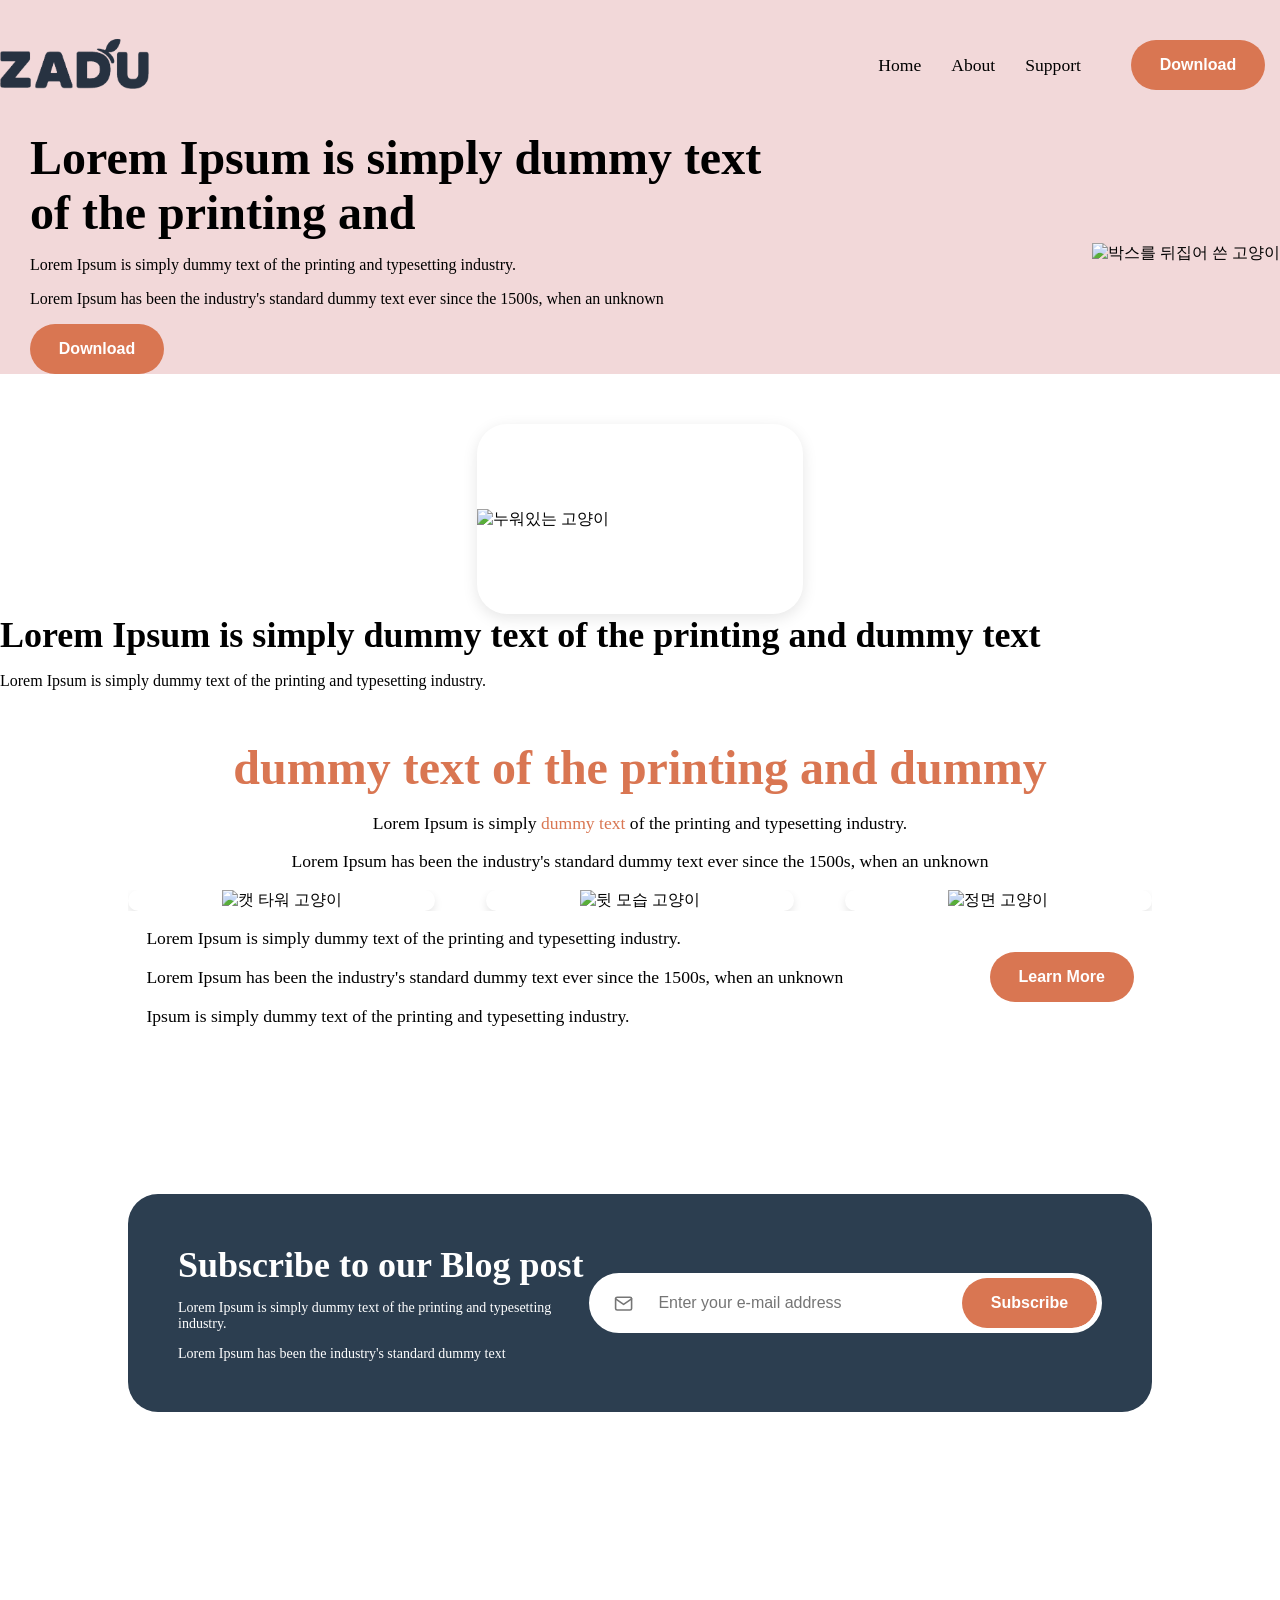
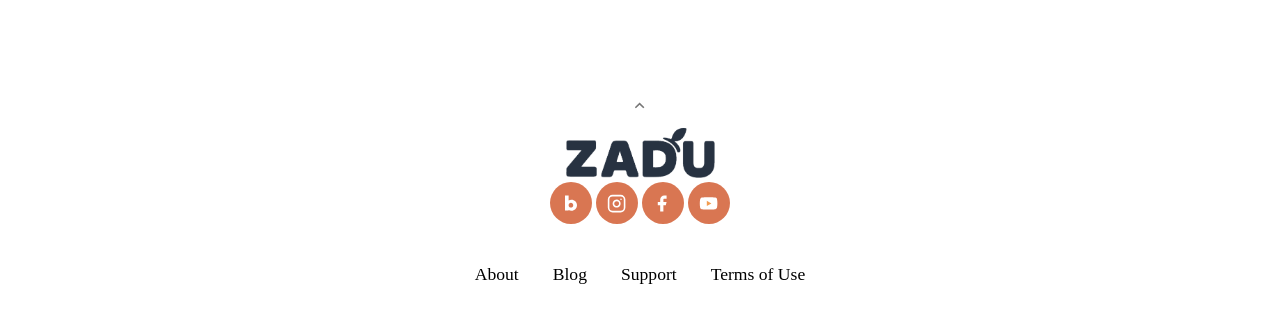
==== commit fcf16e34: "feat: Subscribe Section 구조, 스타일 다시 디테일 잡기 / (확인용 bg 제거)" ====
--- a/index.html
+++ b/index.html
@@ -3,225 +3,371 @@
   <head>
     <meta charset="UTF-8" />
     <meta name="viewport" content="width=device-width, initial-scale=1.0" />
-    <link rel="stylesheet" href="styles.css" />
-    <title>Document</title>
+    <title>김연화_ZADU_랜딩페이지</title>
+    <link rel="stylesheet" href="./styles/common.css" />
+    <link rel="stylesheet" href="./styles/style.css" />
+    <style></style>
   </head>
   <body>
-    <div class="pink">
-      <!-- 네비 -->
-      <nav class="nav">
-        <div>
-          <a href="#" class="logo-link">
-            <img src="images/logo_h.svg" alt="logo" class="logo" />
+    <!-- --header-bg -->
+    <header class="header-container">
+      <!-- 1층: header -->
+      <div class="header-box">
+        <!-- header > nav -->
+        <nav class="nav-box flex">
+          <!-- nav > logo -->
+          <a class="header-logo" href="#">
+            <img class="logo" src="./images/logo-h.png" alt="ZADU_logo" />
           </a>
+          <!-- nav > menu -->
+          <div class="header-menu flex">
+            <a class="menu-list" href="#">Home</a>
+            <a class="menu-list" href="#">About</a>
+            <a class="menu-list" href="#">Support</a>
+            <a class="menu-list flex" href="#">
+              <button class="btn btn-download bg-orange" type="button">
+                Download
+              </button>
+            </a>
+          </div>
+          <!-- nav > menu OPEN button -->
+          <button class="icon-box btn-menu" type="button">
+            <svg
+              class="icon icon-menu"
+              width="32"
+              height="32"
+              viewBox="0 0 32 32"
+              fill="none"
+              xmlns="http://www.w3.org/2000/svg"
+            >
+              <path
+                d="M4 16H28"
+                stroke="#263140"
+                stroke-width="2"
+                stroke-linecap="square"
+                stroke-linejoin="round"
+              />
+              <path
+                d="M4 8H28"
+                stroke="#263140"
+                stroke-width="2"
+                stroke-linecap="square"
+                stroke-linejoin="round"
+              />
+              <path
+                d="M4 24H28"
+                stroke="#263140"
+                stroke-width="2"
+                stroke-linecap="square"
+                stroke-linejoin="round"
+              />
+            </svg>
+          </button>
+        </nav>
+        <!-- header > Hero Section -->
+        <section class="header-hero-box flex overflow-hidden">
+          <!-- Hero Section > text -->
+          <article class="article-box hero-article-box">
+            <h1 class="font-bold">
+              Lorem Ipsum is simply dummy text of the printing and
+            </h1>
+            <div class="text-box">
+              <p class="">
+                Lorem Ipsum is simply dummy text of the printing and typesetting
+                industry.
+              </p>
+              <p class="">
+                Lorem Ipsum has been the industry's standard dummy text ever
+                since the 1500s, when an unknown
+              </p>
+            </div>
+            <!-- Hero Section > button -->
+            <div class="btn-box flex">
+              <button class="btn btn-download bg-orange" type="button">
+                Download
+              </button>
+            </div>
+          </article>
+          <!-- Hero Section > image -->
+          <div class="hero-cat-box">
+            <img
+              class="box-cat"
+              src="./images/box-cat.png"
+              alt="박스를 뒤집어 쓴 고양이"
+            />
+          </div>
+        </section>
+      </div>
+    </header>
+    <main class="main-container">
+      <!-- 2층: Card Section -->
+      <section class="section-box section-card">
+        <!-- Card Section > image -->
+        <div class="lying-cat-box flex border-radius overflow-hidden">
+          <img
+            class="lying-cat"
+            src="./images/img_4.jpg"
+            alt="누워있는 고양이"
+          />
         </div>
-
-        <div class="home">
-          <input
-            type="checkbox"
-            id="menu-toggle-checkbox"
-            class="menu-checkbox"
-            hidden
-          />
-
-          <label for="menu-toggle-checkbox" class="menu-toggle"> ☰ </label>
-
-          <ul class="main-menu">
-            <li><a href="#">Home</a></li>
-            <li><a href="#">About</a></li>
-            <li><a href="#">Support</a></li>
-            <li><button class="download-btn">Download</button></li>
-          </ul>
+        <!-- Card Section > text -->
+        <article class="article-box">
+          <h2 class="font-bold text-left">
+            Lorem Ipsum is simply dummy text of the printing and dummy text
+          </h2>
+          <div class="text-box">
+            <p class="text-left">
+              Lorem Ipsum is simply dummy text of the printing and typesetting
+              industry.
+            </p>
+          </div>
+        </article>
+      </section>
+      <!-- 3층: Gallery Section -->
+      <section class="section-box section-gallery">
+        <!-- Gallery Section > top > text -->
+        <article class="article-box">
+          <h1 class="text-bold color-orange">
+            dummy text of the printing and dummy
+          </h1>
+          <div class="text-box">
+            <p class="">
+              Lorem Ipsum is simply
+              <span class="color-orange">dummy text</span> of the printing and
+              typesetting industry.
+            </p>
+            <p class="">
+              Lorem Ipsum has been the industry's standard dummy text ever since
+              the 1500s, when an unknown
+            </p>
+          </div>
+        </article>
+        <!-- Gallery Section > images -->
+        <div class="gallery-img-box flex overflow-hidden">
+          <div class="gallery-img-inner-box flex">
+            <div class="gallery-img border-radius overflow-hidden">
+              <img
+                class="cat-tower"
+                src="./images/img_1.jpg"
+                alt="캣 타워 고양이"
+              />
+            </div>
+            <div class="gallery-img border-radius overflow-hidden">
+              <img
+                class="cat-back"
+                src="./images/img_2.jpg"
+                alt="뒷 모습 고양이"
+              />
+            </div>
+            <div class="gallery-img border-radius overflow-hidden">
+              <img
+                class="cat-front"
+                src="./images/img_3.jpg"
+                alt="정면 고양이"
+              />
+            </div>
+          </div>
         </div>
-      </nav>
-      <!-- box-cat -->
-      <div class="hero-section">
-        <div class="hero-content">
-          <h1 class="desktop-title">
-            Lorem Ipsum is simply<br />
-            dummy text of the printing and
-          </h1>
-          <h1 class="mobile-title">
-            Lorem Ipsum is simply<br />
-            dummy text<br />
-            of the printing and
-          </h1>
-          <p class="desktop-explanation-p">
-            Lorem ipsum is simply dummy text of the printing and<br />
-            typesetting industry.<br />
-            Lorem Ipsum has been the industry's standard dummy text<br />
-            ever since the 1500s, when an unknown...
-          </p>
-          <p class="mobile-explanation-p">
-            Lorem ipsum is simply dummy text<br />
-            of the printing and typesetting industry.<br />
-            Lorem Ipsum has been the industry's<br />
-            standard dummy text ever since the 1500s,<br />
-            when an unknown...
-          </p>
-          <button class="download-btn">Download</button>
-        </div>
-        <img src="images/box-cat.png" alt="box-cat" class="hero-image" />
-      </div>
-      <!-- pink -->
-    </div>
-    <!-- content Area -->
-    <div class="content-area">
-      <!-- 컨텐츠1 -->
-      <div class="content-1">
-        <img src="images/img_4.jpg" alt="cat-1" class="content-1-img" />
-        <div>
-          <h2 class="desktop-content-1-h2">
-            Lorem Ipsum is simply<br />
-            dummy text of the printing and dummy text
-          </h2>
-          <h2 class="mobile-content-1-h2">
-            Lorem Ipsum is simply<br />
-            dummy text of the printing<br />
-            and dummy text
-          </h2>
-          <p class="desktop-content-1-p">
-            Lorem Ipsum is simply dummy text of the printing and typesetting
-            <br />industry.
-          </p>
-          <p class="mobile-content-1-p">
-            Lorem Ipsum is simply dummy text of the<br />
-            printing and typesetting industry.
-          </p>
-        </div>
-      </div>
-      <!-- 컨텐츠2 -->
-      <div>
-        <h1 class="desktop-content-2-h1">
-          dummy text of the printing and dummy
-        </h1>
-        <h1 class="mobile-content-2-h1">
-          dummy text of the printing <br />and dummy
-        </h1>
-        <p class="desktop-content-2-p">
-          Lorem Ipsum is simply dummy text of the printing and typesetting
-          industry.<br />
-          Lorem Ipsum has been the industry's standard dummy text ever since the
-          1500s, when an unknown
-        </p>
-        <p class="mobile-content-2-p">
-          Lorem Ipsum is simply <span class="dummy-text">dummy text</span> of
-          the<br />
-          printing and typesetting industry.<br />
-          Lorem Ipsum has been the industry's<br />
-          standard dummy text ever since the 1500s,<br />
-          when an unknown
-        </p>
-      </div>
-      <!-- 컨텐츠3 -->
-      <div>
-        <div class="desktop-content-3-img">
-          <img src="images/img_1.jpg" alt="cat-2" />
-          <img src="images/img_2.jpg" alt="cat-3" />
-          <img src="images/img_3.jpg" alt="cat-4" />
-        </div>
-        <div>
-          <div class="mobile-scroll-container">
-            <div class="grid-item"><img src="images/img_1.jpg" /></div>
-            <div class="grid-item"><img src="images/img_2.jpg" /></div>
-            <div class="grid-item"><img src="images/img_3.jpg" /></div>
-          </div>
-          <div class="desktop-content-3-text">
-            <p class="desktop-content-3-text-p">
+        <!-- Gallery Section > bottom > text -->
+        <article class="article-box gallery-article-bottom-box flex">
+          <div class="text-box">
+            <p class="text-left">
               Lorem Ipsum is simply dummy text of the printing and typesetting
-              industry.<br />
+              industry.
+            </p>
+            <p class="text-left">
               Lorem Ipsum has been the industry's standard dummy text ever since
-              the 1500s, when an unknown<br />
+              the 1500s, when an unknown
+            </p>
+            <p class="text-left">
               Ipsum is simply dummy text of the printing and typesetting
               industry.
             </p>
-            <div class="mobile-btn">
-              <p class="mobile-content-3-text-p">
-                Lorem Ipsum is simply dummy text of the<br />
-                printing and typesetting industry.<br />
-                Lorem Ipsum has been the industry's<br />
-                standard dummy text ever since the 1500s,<br />
-                when an unknown<br />
-                Ipsum is simply dummy text of the printing<br />
-                and typesetting industry.
+          </div>
+          <button class="btn btn-More bg-orange" type="button">
+            Learn More
+          </button>
+        </article>
+      </section>
+
+      <!-- subscribe-bg (뿌연 고양이) -->
+      <div class="subscribe-container">
+        <!-- 4층: Subscribe Section -->
+        <section class="section-box section-subscribe flex border-radius">
+          <!-- Subscribe Section > text -->
+          <article class="article-box subscribe-article-box">
+            <h2 class="orange-title color-white text-left">
+              Subscribe to our Blog post
+            </h2>
+            <div class="text-box">
+              <p class="color-white text-left">
+                Lorem Ipsum is simply dummy text of the printing and typesetting
+                industry.
               </p>
-              <button class="LearnMore-btn">Learn More</button>
-            </div>
-          </div>
+              <p class="color-white text-left margin-none">
+                Lorem Ipsum has been the industry's standard dummy text
+              </p>
+            </div>
+          </article>
+          <!-- Subscribe Section > input box -->
+          <div class="subscribe-input-box flex border-radius">
+            <div class="input-box flex">
+              <!-- input box > mail-icon -->
+              <svg
+                class="icon mail-icon"
+                width="24"
+                height="24"
+                viewBox="0 0 24 24"
+                fill="none"
+                xmlns="http://www.w3.org/2000/svg"
+              >
+                <path
+                  d="M4 4H20C21.1 4 22 4.9 22 6V18C22 19.1 21.1 20 20 20H4C2.9 20 2 19.1 2 18V6C2 4.9 2.9 4 4 4Z"
+                  stroke="#767676"
+                  stroke-width="2"
+                  stroke-linecap="round"
+                  stroke-linejoin="round"
+                />
+                <path
+                  d="M22 6L12 13L2 6"
+                  stroke="#767676"
+                  stroke-width="2"
+                  stroke-linecap="round"
+                  stroke-linejoin="round"
+                />
+              </svg>
+              <!-- input box > email input -->
+              <input
+                class="section-emali-input text-left"
+                type="email"
+                placeholder="Enter your e-mail address"
+              />
+            </div>
+            <!-- input box > email button -->
+            <button class="btn btn-subscribe bg-orange" type="button">
+              Subscribe
+            </button>
+          </div>
+        </section>
+      </div>
+
+      <!-- 5층: footer -->
+      <footer class="footer-box">
+        <!-- icon: arrow-up -->
+        <a class="icon-box" href="#">
+          <svg
+            class="icon icon-arrow-up"
+            xmlns="http://www.w3.org/2000/svg"
+            width="40"
+            height="40"
+            viewBox="0 0 40 40"
+            fill="none"
+          >
+            <g clip-path="url(#clip0_6427_2712)">
+              <path
+                d="M12.35 25.6833L20 18.0499L27.65 25.6833L30 23.3333L20 13.3333L10 23.3333L12.35 25.6833Z"
+                fill="#767676"
+              />
+            </g>
+            <defs>
+              <clipPath id="clip0_6427_2712">
+                <rect width="40" height="40" fill="white" />
+              </clipPath>
+            </defs>
+          </svg>
+        </a>
+        <section class="footer-bottom-box">
+          <a class="footer-logo" href="#">
+            <img class="logo" src="./images/logo-h.png" alt="ZADU_logo" />
+          </a>
+          <!-- footer sns icons -->
+          <div class="icon-list-box">
+            <a class="icon-box bg-orange" href="#">
+              <svg
+                class="icon icon-blog"
+                viewBox="0 0 24 24"
+                fill="none"
+                xmlns="http://www.w3.org/2000/svg"
+              >
+                <path
+                  d="M13.096 7.18477C11.7929 7.18477 10.5732 7.54601 9.53402 8.17587V2H5V20.6457H9.53402V20.0089C10.5732 20.6364 11.7929 21 13.096 21C16.9079 21 20 17.9063 20 14.0924C20 10.2762 16.9102 7.18477 13.096 7.18477ZM12.4271 16.8781C10.8301 16.8781 9.53402 15.5814 9.53402 13.9835C9.53402 12.3857 10.8301 11.089 12.4271 11.089C14.0241 11.089 15.3202 12.3857 15.3202 13.9835C15.3202 15.5837 14.0241 16.8781 12.4271 16.8781Z"
+                  fill="white"
+                />
+              </svg>
+            </a>
+            <a class="icon-box bg-orange" href="#">
+              <svg
+                class="icon icon-instagram"
+                viewBox="0 0 24 24"
+                fill="none"
+                xmlns="http://www.w3.org/2000/svg"
+              >
+                <path
+                  d="M17 2H7C4.23858 2 2 4.23858 2 7V17C2 19.7614 4.23858 22 7 22H17C19.7614 22 22 19.7614 22 17V7C22 4.23858 19.7614 2 17 2Z"
+                  stroke="white"
+                  stroke-width="2"
+                  stroke-linecap="round"
+                  stroke-linejoin="round"
+                />
+                <path
+                  d="M16 11.3701C16.1234 12.2023 15.9812 13.0523 15.5937 13.7991C15.2062 14.5459 14.5931 15.1515 13.8416 15.5297C13.0901 15.908 12.2384 16.0397 11.4077 15.906C10.5771 15.7723 9.80971 15.3801 9.21479 14.7852C8.61987 14.1903 8.22768 13.4229 8.09402 12.5923C7.96035 11.7616 8.09202 10.91 8.47028 10.1584C8.84854 9.40691 9.45414 8.7938 10.2009 8.4063C10.9477 8.0188 11.7977 7.87665 12.63 8.00006C13.4789 8.12594 14.2648 8.52152 14.8716 9.12836C15.4785 9.73521 15.8741 10.5211 16 11.3701Z"
+                  stroke="white"
+                  stroke-width="2"
+                  stroke-linecap="round"
+                  stroke-linejoin="round"
+                />
+                <path
+                  d="M17.5 6.5H17.51"
+                  stroke="white"
+                  stroke-width="2"
+                  stroke-linecap="round"
+                  stroke-linejoin="round"
+                />
+              </svg>
+            </a>
+            <a class="icon-box bg-orange" href="#">
+              <svg
+                class="icon icon-facebook"
+                viewBox="0 0 24 24"
+                fill="none"
+                xmlns="http://www.w3.org/2000/svg"
+              >
+                <path
+                  d="M17 2H14C12.6739 2 11.4021 2.52678 10.4645 3.46447C9.52678 4.40215 9 5.67392 9 7V10H6V14H9V22H13V14H16L17 10H13V7C13 6.73478 13.1054 6.48043 13.2929 6.29289C13.4804 6.10536 13.7348 6 14 6H17V2Z"
+                  fill="white"
+                />
+              </svg>
+            </a>
+            <a class="icon-box bg-orange" href="#">
+              <svg
+                class="icon icon-youtube"
+                viewBox="0 0 24 24"
+                fill="none"
+                xmlns="http://www.w3.org/2000/svg"
+              >
+                <path
+                  d="M22.54 6.42C22.4212 5.94541 22.1792 5.51057 21.8386 5.15941C21.498 4.80824 21.0707 4.55318 20.6 4.42C18.88 4 12 4 12 4C12 4 5.11996 4 3.39996 4.46C2.92921 4.59318 2.50194 4.84824 2.16131 5.19941C1.82068 5.55057 1.57875 5.98541 1.45996 6.46C1.14518 8.20556 0.991197 9.97631 0.999961 11.75C0.988741 13.537 1.14273 15.3213 1.45996 17.08C1.59092 17.5398 1.83827 17.9581 2.17811 18.2945C2.51794 18.6308 2.93878 18.8738 3.39996 19C5.11996 19.46 12 19.46 12 19.46C12 19.46 18.88 19.46 20.6 19C21.0707 18.8668 21.498 18.6118 21.8386 18.2606C22.1792 17.9094 22.4212 17.4746 22.54 17C22.8523 15.2676 23.0063 13.5103 23 11.75C23.0112 9.96295 22.8572 8.1787 22.54 6.42Z"
+                  fill="white"
+                />
+                <path
+                  d="M9.75 15.02L15.5 11.75L9.75 8.47998V15.02Z"
+                  fill="#F29D52"
+                />
+              </svg>
+            </a>
+          </div>
+        </section>
+        <!-- footer bottom menu -->
+        <div class="footer-menu">
+          <a class="menu-list" href="#">About</a>
+          <a class="menu-list" href="#">Blog</a>
+          <a class="menu-list" href="#">Support</a>
+          <a class="menu-list" href="#">Terms of Use</a>
         </div>
-      </div>
-      <!-- 구독 -->
-      <div class="subscribe">
-        <div>
-          <h3 class="subscribe-title">Subscribe to our Blog post</h3>
-          <p class="subscribe-title-p">
-            Lorem Ipsum is simply dummy text of the printing and typesetting
-            industry.<br />
-            Lorem Ipsum has been the industry's standard dummy text
-          </p>
-        </div>
-        <div class="input-wrapper">
-          <span class="email-icon">
-            <img src="images/mail.svg" />
-          </span>
-          <input
-            type="email"
-            placeholder="Enter your e-mail address"
-            class="email-input"
-          />
-          <button type="submit" class="subscribe-button">Subscribe</button>
-        </div>
+      </footer>
+    </main>
 
-        <div class="mobile-input-wrapper">
-          <span class="mobile-email-icon">
-            <img src="images/mail.svg" />
-          </span>
-          <input
-            type="email"
-            placeholder="Enter your e-mail address"
-            class="mobile-email-input"
-          />
-        </div>
-        <button type="submit" class="mobile-subscribe-button">Subscribe</button>
-      </div>
-    </div>
-    <!-- 고양이사진 -->
-    <div class="cat-5"></div>
-    <!-- 푸터 -->
-    <footer class="footer">
-      <div class="footer-container">
-        <div class="footer-logo">
-          <img src="images/logo_h.png" alt="Logo" />
-        </div>
-        <div class="footer-links">
-  <ul class="link">
-    <li><a href="#">About</a></li>
-    <li><a href="#">Blog</a></li>
-    <li><a href="#">Support</a></li>
-    <li><a href="#">Terms of Use</a></li>
-  </ul>
-</div>
-        <div class="social-icons">
-  <div class="icon-bg">
-    <img src="images/blog.svg" class="icon" />
-  </div>
-
-  <div class="icon-bg">
-    <img src="images/instagram.svg" class="icon" />
-  </div>
-
-  <div class="icon-bg">
-    <img src="images/facebook.svg" class="icon" />
-  </div>
-
-  <div class="icon-bg">
-    <img src="images/youtube.svg" class="icon" />
-  </div>
-</div>
-    </footer>
-    <!-- 스크롤 탑 버튼 -->
-    <a href="#" class="scroll-top-btn">
-  <img src="images/free-icon-up-arrow-318224.png" alt="Scroll to Top Arrow" class="arrow-icon">
-  </div>
+    <!-- scripts -->
+    <script src="./script.js"></script>
   </body>
 </html>
--- a/styles/common.css
+++ b/styles/common.css
@@ -0,0 +1,146 @@
+html {
+  font-size: 14px;
+}
+@media (min-width: 768px) {
+  html {
+    font-size: 16px;
+  }
+}
+body {
+  margin: 0;
+  text-align: center;
+  transition: all 1s;
+}
+
+.header-container,
+.main-container {
+  width: 100%;
+}
+.header-container {
+  background-color: var(--header-bg-color);
+}
+@media (max-width: 767px) {
+  .header-container {
+    width: 90%;
+    padding: 5% 5% 0 5%;
+  }
+  .main-container {
+    width: 90%;
+    padding: 5%;
+  }
+}
+
+:root {
+  /* 기본 색상 */
+  --white-color: #fff; /* white */
+  --primary-color: #f8b49b; /* 연한 살구색 */
+  --accent-color: #d97652; /* 강조색 (버튼, 아이콘) */
+  --accent-hover: #dc5b28; /* 호버 상태 색상 */
+  --header-bg-color: #f2d8d9; /* 헤더/히어로 배경색 */
+  --dark-bg: #2c3e50; /* 다크 배경 (구독 섹션) */
+
+  /* 텍스트 색상 */
+  --text-color: #333; /* 기본 텍스트 */
+  --text-light: #666; /* 밝은 텍스트 */
+  --text-lighter: #f2e9d8; /* 더 밝은 텍스트 */
+
+  /* 기타 */
+  --border-color: #eee; /* 테두리 색상 */
+
+  /* 그림자 효과 */
+  --shadow-sm: 0 2px 5px rgba(0, 0, 0, 0.1);
+  --shadow-md: 0 4px 8px rgba(0, 0, 0, 0.1);
+  --shadow-lg: 0 4px 15px rgba(0, 0, 0, 0.1);
+}
+
+a {
+  display: inline-block;
+}
+a,
+a:hover,
+a:focus,
+a:visited {
+  text-decoration: none;
+  color: inherit;
+}
+h1,
+h2,
+ul {
+  list-style: none;
+  margin: 0;
+  padding: 0;
+}
+input {
+  border: transparent;
+}
+input:focus {
+  outline: none;
+}
+img {
+  max-width: 100%;
+  height: auto;
+}
+
+.btn {
+  height: 40px;
+  padding: 0.6rem 1.8rem;
+  box-sizing: border-box;
+  color: var(--white-color);
+  font-size: 1rem;
+  font-weight: 600;
+  text-align: center;
+  border-radius: 30px;
+  border: none;
+  cursor: pointer;
+}
+@media (min-width: 768px) {
+  .btn {
+    height: 50px;
+  }
+}
+
+.icon-box {
+  display: inline-flex;
+  align-items: center;
+  justify-content: space-around;
+  border-radius: 50%;
+  border: none;
+  cursor: pointer;
+}
+
+.flex {
+  display: flex;
+}
+.font-bold {
+  font-weight: 700;
+}
+.text-left {
+  text-align: left;
+}
+.color-white {
+  color: var(--white-color);
+}
+.color-orange {
+  color: var(--accent-color);
+}
+.bg-orange {
+  background-color: var(--accent-color);
+}
+.bg-orange:hover {
+  background-color: var(--accent-hover);
+}
+.border-radius {
+  border-radius: 1.125rem;
+  overflow: hidden;
+}
+@media (min-width: 768px) {
+  .border-radius {
+    border-radius: 1.875rem;
+  }
+}
+.overflow-hidden {
+  overflow: hidden;
+}
+.margin-none {
+  margin: 0;
+}
--- a/styles/style.css
+++ b/styles/style.css
@@ -0,0 +1,284 @@
+/* content size */
+@media (max-width: 767px) {
+  .header-box,
+  .section-box,
+  .footer-box {
+    max-width: 100%;
+    margin: 5px;
+  }
+}
+@media (min-width: 768px) {
+  .header-box,
+  .section-box,
+  .footer-box {
+    max-width: 1280px;
+  }
+  .header-box,
+  .footer-box {
+    margin: 0 auto;
+  }
+  .section-box {
+    margin: 50px auto 0 auto;
+  }
+}
+.section-box {
+}
+/* header > nav */
+.nav-box {
+  align-items: center;
+  justify-content: space-between;
+}
+.logo {
+  width: 92px;
+}
+.menu-list {
+  align-items: center;
+  justify-content: center;
+  padding: 40px 15px;
+  font-size: 1.1rem;
+  cursor: pointer;
+}
+.menu-list .btn-download {
+  margin-left: 20px;
+}
+.btn-menu {
+  background: transparent;
+}
+@media (max-width: 767px) {
+  .header-menu {
+    display: none;
+  }
+}
+@media (min-width: 768px) {
+  .logo {
+    width: 149px;
+  }
+  .header-menu {
+    align-items: center;
+    justify-content: space-between;
+  }
+  .btn-menu {
+    display: none;
+  }
+}
+
+/* all font size */
+h1,
+h2 {
+  font-size: 1.7rem;
+}
+.text-box p {
+  font-size: 1rm;
+}
+.section-gallery p {
+  font-size: 1.1rem;
+}
+.section-emali-input {
+  font-size: 0.857rem;
+}
+@media (min-width: 768px) {
+  /* all font size */
+  h1 {
+    font-size: 3rem;
+  }
+  h2 {
+    font-size: 2.25rem;
+  }
+  .section-subscribe p {
+    font-size: 0.875rem;
+  }
+  .section-emali-input {
+    font-size: 1rem;
+  }
+}
+
+/* header > Hero Section */
+.header-hero-box {
+  flex-direction: column;
+  align-items: center;
+  justify-content: space-between;
+  gap: 10px;
+}
+.hero-article-box {
+  width: 280px;
+}
+@media (min-width: 768px) {
+  .header-hero-box {
+    flex-direction: row;
+  }
+  .hero-article-box {
+    width: 740px;
+    padding-left: 30px;
+  }
+  .hero-article-box h1,
+  .hero-article-box p {
+    text-align: left;
+  }
+  .hero-article-box .btn-box {
+    justify-content: flex-start;
+  }
+}
+@media (max-width: 767px) {
+  .hero-article-box .btn-box {
+    justify-content: center;
+  }
+}
+.box-cat {
+  width: 197px;
+  height: 422px;
+  margin-bottom: -7.5rem;
+}
+@media (min-width: 768px) {
+  .box-cat {
+    width: 415px;
+    height: 766px;
+    margin-bottom: -10rem;
+  }
+}
+
+/* 2층: Card Section */
+.lying-cat-box {
+  align-items: center;
+  max-width: 100%;
+  width: 326px;
+  height: 190px;
+  margin: 0 auto;
+  box-shadow: var(--shadow-lg);
+}
+.lying-cat {
+  object-fit: cover;
+}
+
+/* 3층: Gallery Section */
+.gallery-img-inner-box {
+  justify-content: space-between;
+  gap: 5%;
+  box-sizing: border-box;
+}
+.gallery-img {
+  width: 260px;
+  height: auto;
+  box-shadow: var(--shadow-md);
+}
+.gallery-img img {
+  height: 100%;
+}
+@media (min-width: 768px) {
+  .gallery-img-box {
+    width: min(100vw, 1024px);
+    margin: 0 auto;
+  }
+  .gallery-img-inner-box {
+    width: 100%;
+  }
+  .gallery-img {
+    width: 378px;
+  }
+}
+
+/* 3층 + 4층 반응형 */
+@media (min-width: 768px) {
+  .gallery-article-bottom-box,
+  .section-subscribe,
+  .subscribe-input-box {
+    flex-direction: row;
+  }
+}
+@media (max-width: 767px) {
+  .gallery-article-bottom-box,
+  .section-subscribe,
+  .subscribe-input-box {
+    flex-direction: column;
+  }
+}
+.gallery-article-bottom-box {
+  align-items: center;
+  justify-content: space-evenly;
+}
+
+/* 4층: Subscribe Section */
+.subscribe-container {
+  width: 100%;
+  height: 340px;
+  margin-top: 300px;
+  background: url("../images/up-cat.png") no-repeat center;
+  background-size: 100%;
+}
+.section-subscribe {
+  align-items: center;
+  width: 80%;
+  margin: 0 auto;
+  padding: 30px;
+  background-color: var(--dark-bg);
+  box-sizing: border-box;
+  transform: translateY(-150px);
+}
+
+.subscribe-input-box {
+  align-items: center;
+  width: 100%;
+}
+.input-box {
+  align-items: center;
+}
+.mail-icon {
+  margin: 0 5px;
+}
+input[type="email"] {
+  padding: 12px;
+}
+@media (min-width: 768px) {
+  .section-subscribe {
+    justify-content: space-between;
+    max-width: 1280px;
+    padding: 50px;
+  }
+  .subscribe-input-box {
+    display: flex;
+    justify-content: space-between;
+    width: 530px;
+    height: 60px;
+    box-sizing: border-box;
+    background-color: var(--white-color);
+    border: 5px solid var(--white-color);
+  }
+  .mail-icon {
+    margin-left: 20px;
+  }
+  input[type="email"] {
+    max-width: 100%;
+    padding: 20px;
+    margin-bottom: 0;
+  }
+}
+@media (max-width: 767px) {
+  .input-box {
+    width: 100%;
+    height: 40px;
+    padding: 10px;
+    margin: 20px 0;
+    background-color: var(--white-color);
+    box-sizing: border-box;
+    border-radius: 2rem;
+    overflow: hidden;
+  }
+  .btn-subscribe {
+    justify-content: flex-end;
+  }
+}
+
+/* footer sns icon size */
+.icon {
+  width: 1.2rem;
+  height: 1.2rem;
+}
+.icon-box {
+  width: 32px;
+  height: 32px;
+}
+@media (min-width: 768px) {
+  .icon-box {
+    width: 42px;
+    height: 42px;
+  }
+}
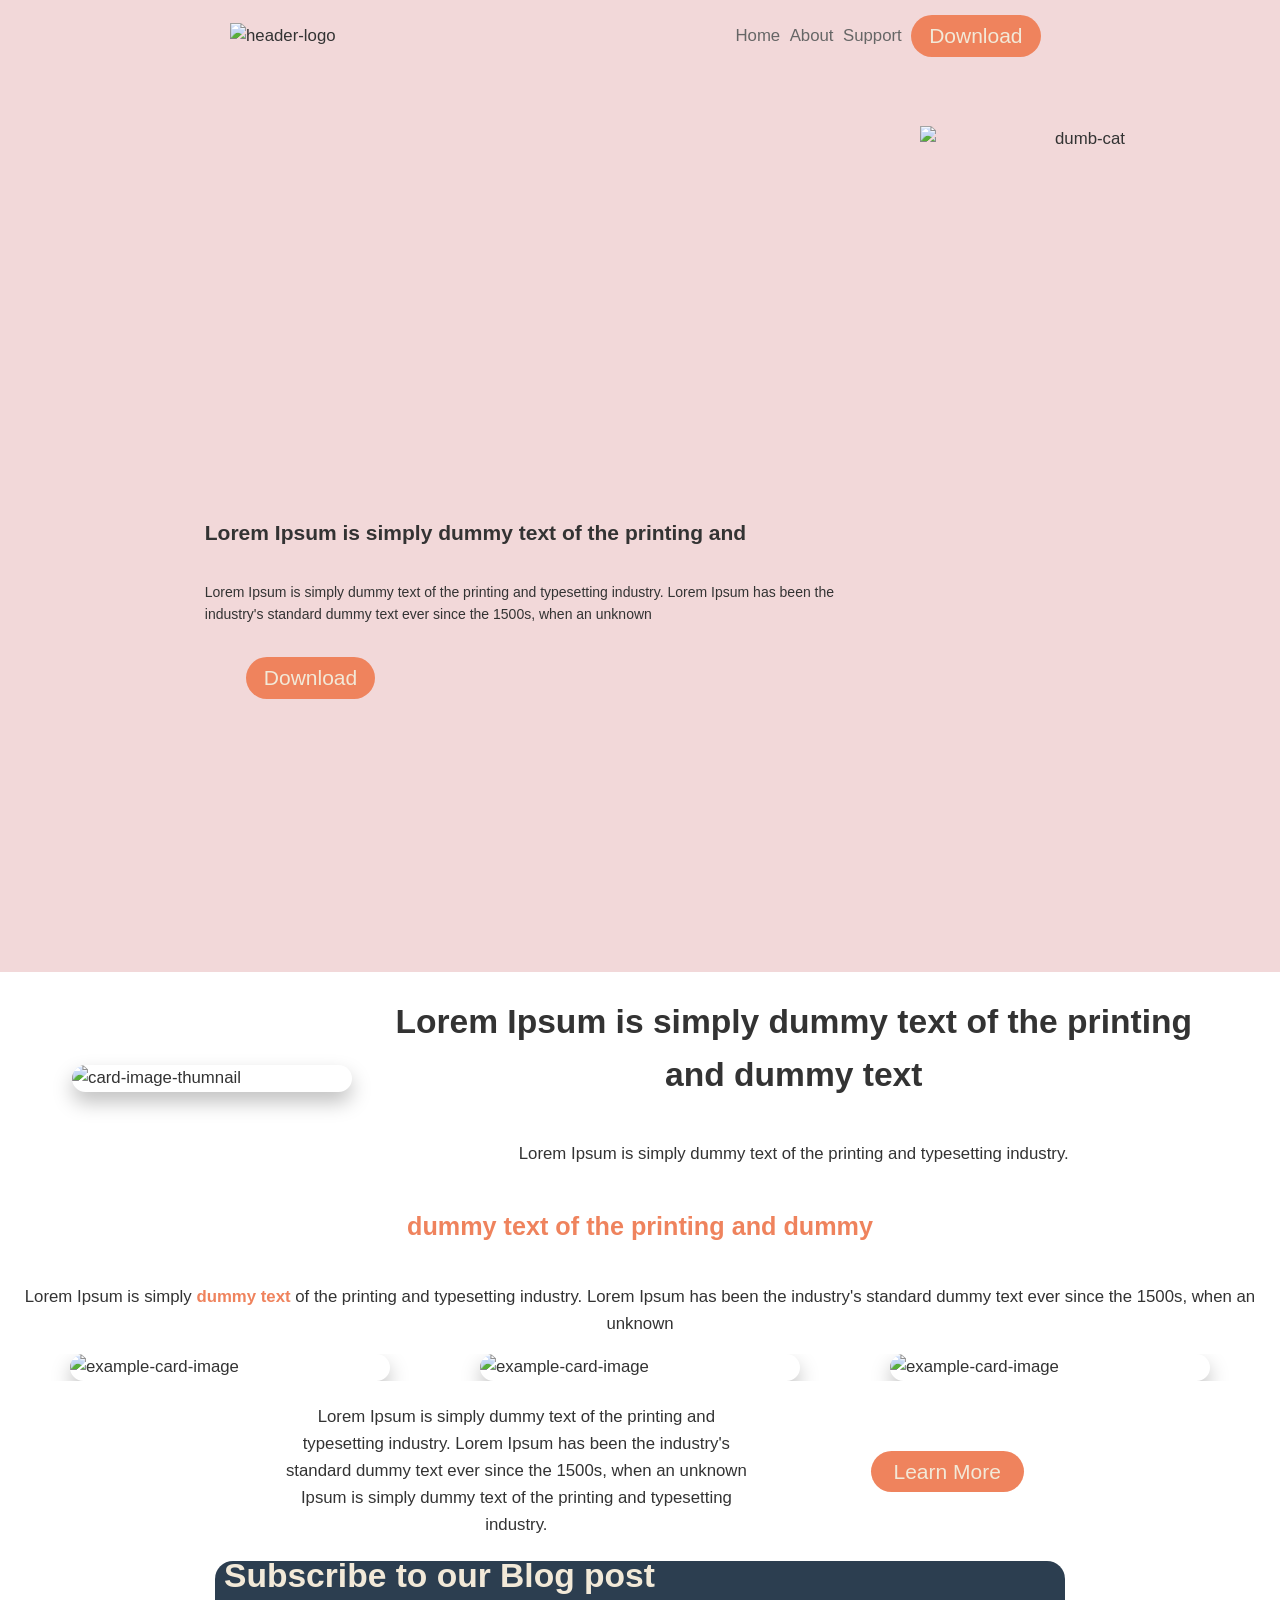
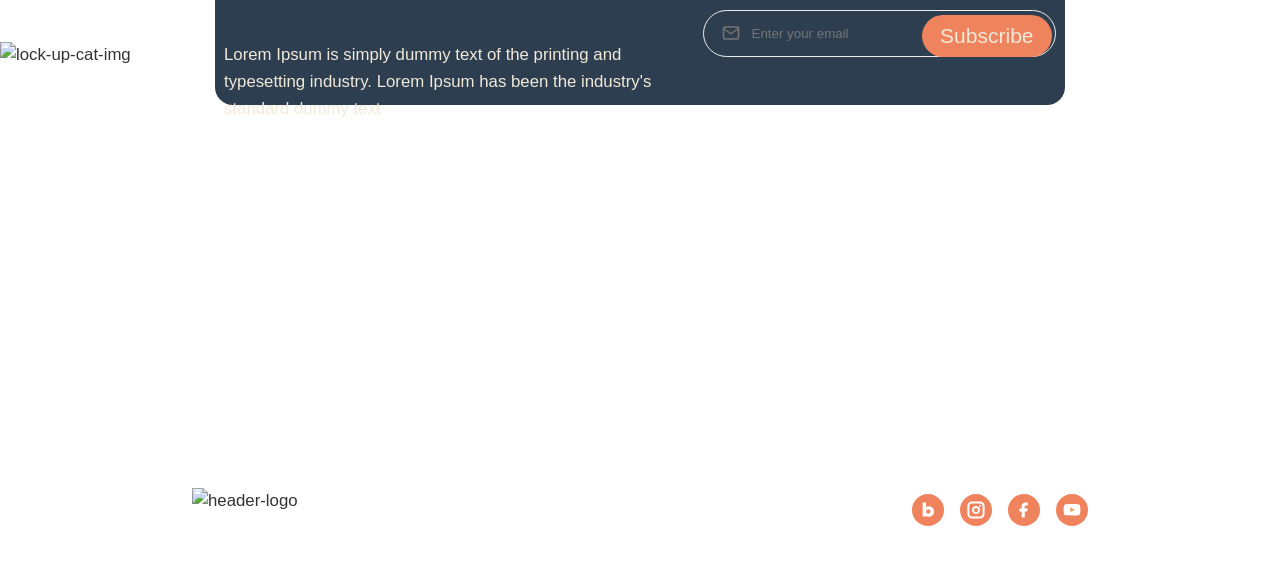
==== commit f277891d: "fix: index, style 1920추가 2560을 추가해 1920에 안정성을 추가 그에 따른 모든 반응형 안정화작업." ====
--- a/index.html
+++ b/index.html
@@ -3,371 +3,216 @@
   <head>
     <meta charset="UTF-8" />
     <meta name="viewport" content="width=device-width, initial-scale=1.0" />
-    <title>김연화_ZADU_랜딩페이지</title>
-    <link rel="stylesheet" href="./styles/common.css" />
-    <link rel="stylesheet" href="./styles/style.css" />
-    <style></style>
+    <title>ZADU - 반응형 레이아웃</title>
+    <link rel="stylesheet" href="root.css"/>
+    <link rel="stylesheet" href="styles.css"/>
   </head>
   <body>
-    <!-- --header-bg -->
-    <header class="header-container">
-      <!-- 1층: header -->
-      <div class="header-box">
-        <!-- header > nav -->
-        <nav class="nav-box flex">
-          <!-- nav > logo -->
-          <a class="header-logo" href="#">
-            <img class="logo" src="./images/logo-h.png" alt="ZADU_logo" />
-          </a>
-          <!-- nav > menu -->
-          <div class="header-menu flex">
-            <a class="menu-list" href="#">Home</a>
-            <a class="menu-list" href="#">About</a>
-            <a class="menu-list" href="#">Support</a>
-            <a class="menu-list flex" href="#">
-              <button class="btn btn-download bg-orange" type="button">
-                Download
-              </button>
-            </a>
-          </div>
-          <!-- nav > menu OPEN button -->
-          <button class="icon-box btn-menu" type="button">
-            <svg
-              class="icon icon-menu"
-              width="32"
-              height="32"
-              viewBox="0 0 32 32"
-              fill="none"
-              xmlns="http://www.w3.org/2000/svg"
-            >
-              <path
-                d="M4 16H28"
-                stroke="#263140"
-                stroke-width="2"
-                stroke-linecap="square"
-                stroke-linejoin="round"
-              />
-              <path
-                d="M4 8H28"
-                stroke="#263140"
-                stroke-width="2"
-                stroke-linecap="square"
-                stroke-linejoin="round"
-              />
-              <path
-                d="M4 24H28"
-                stroke="#263140"
-                stroke-width="2"
-                stroke-linecap="square"
-                stroke-linejoin="round"
-              />
-            </svg>
-          </button>
-        </nav>
-        <!-- header > Hero Section -->
-        <section class="header-hero-box flex overflow-hidden">
-          <!-- Hero Section > text -->
-          <article class="article-box hero-article-box">
-            <h1 class="font-bold">
-              Lorem Ipsum is simply dummy text of the printing and
-            </h1>
-            <div class="text-box">
-              <p class="">
-                Lorem Ipsum is simply dummy text of the printing and typesetting
-                industry.
-              </p>
-              <p class="">
-                Lorem Ipsum has been the industry's standard dummy text ever
-                since the 1500s, when an unknown
-              </p>
+    <div class="container">
+      <nav class="header-nav">
+        <img src="/images/logo_h.png" alt="header-logo" class="main-logo"/>
+        <button class="menu-mb-btn">
+          <svg xmlns="http://www.w3.org/2000/svg" width="32" height="32" viewBox="0 0 32 32" fill="none">
+            <path d="M4 16H28" stroke="#263140" stroke-width="2" stroke-linecap="square" stroke-linejoin="round"/>
+            <path d="M4 8H28" stroke="#263140" stroke-width="2" stroke-linecap="square" stroke-linejoin="round"/>
+            <path d="M4 24H28" stroke="#263140" stroke-width="2" stroke-linecap="square" stroke-linejoin="round"/>
+          </svg>
+        </button>
+        <div class="menu-desktop-btn">
+          <a class="menu-desktop-link" href="#">Home</a>
+          <a class="menu-desktop-link" href="#">About</a>
+          <a class="menu-desktop-link" href="#">Support</a>
+          <button class="action-btn menu-download-btn" href="#">Download</button>
+        </div>
+      </nav>
+        <div class="hero-container">
+          <section class="hero-section">
+            <div class="hero-content">
+              <div class="hero-text">
+                <h1>Lorem Ipsum is simply dummy text of the printing and</h1>
+                <p>Lorem Ipsum is simply dummy text
+                  of the printing and typesetting industry. 
+                  Lorem Ipsum has been the industry's
+                  standard dummy text ever since the 1500s,
+                  when an unknown</p>
+              </div>
+              <div class="hero-download-btn">
+              <button type="button" class="action-btn" href="#">Download</button>
             </div>
-            <!-- Hero Section > button -->
-            <div class="btn-box flex">
-              <button class="btn btn-download bg-orange" type="button">
-                Download
+            <div class="hero-image-container">
+              <img src="/images/box-cat.png" alt="dumb-cat" class="hero-image"/>
+            </div>
+          </section>
+        </div>
+        <!-- 헤더랑 히어로 섹션 - 끝 - -->
+
+        <!-- 카드 섹션 - 시작 - -->
+      <div class="card-section">
+        <img src="./images/img_4.jpg" alt="card-image-thumnail" class="card-section-main"/>
+        <div class="card-section-text">
+          <h1>Lorem Ipsum is simply
+              dummy text of the printing 
+              and dummy text</h1>
+          <p>Lorem Ipsum is simply dummy 
+            text of the printing and 
+            typesetting industry. </p>
+          
+        </div>
+      </div>
+      <div class="middle-text">
+        <h2>dummy text of the printing 
+            and dummy</h2>
+          <p>Lorem Ipsum is simply <strong>dummy 
+            text</strong> of the printing and 
+            typesetting industry. 
+            Lorem Ipsum has been the 
+            industry's standard dummy 
+            text ever since the 1500s, 
+            when an unknown </p>
+      </div>
+        <!-- 카드 섹션 - 끝 - -->
+
+        <!-- 갤러리 섹션 - 시작 - -->
+      <div class="gallery-section">
+          <img src="./images/img_1.jpg" 
+               alt="example-card-image" 
+               class="gallery-section-img"/>
+          <img src="./images/img_2.jpg" 
+               alt="example-card-image" 
+               class="gallery-section-img"/>
+          <img src="./images/img_3.jpg"
+               alt="example-card-image" 
+               class="gallery-section-img"/>
+      </div>
+      <div class="gallery-text-container">
+        <div class="gallery-section-text">
+          <p>Lorem Ipsum is simply dummy 
+            text of the printing and 
+            typesetting industry. 
+            Lorem Ipsum has been the 
+            industry's standard dummy 
+            text ever since the 1500s, 
+            when an unknown
+            Ipsum is simply dummy text 
+            of the printing and typesetting 
+            industry. </p>
+          </div>
+          <button class="action-btn" href="#" id="gallery-btn">Learn More</button>
+      </div>
+        <!-- 갤러리 섹션 - 끝 - -->
+
+        <!-- 구독 섹션 - 시작 - -->
+      <div class="subscribe-container"> 
+        <div class="subscribe-section">
+          <div class="subscribe-text">
+              <h1>Subscribe to our Blog post</h1>
+                <p>Lorem Ipsum is simply dummy 
+          text of the printing and 
+          typesetting industry. 
+          Lorem Ipsum has been the 
+                   industry's standard dummy text </p>
+          </div>
+          <form class="e-mail-form" action="e-mail" placeholder="Enter your email">
+          <svg xmlns="http://www.w3.org/2000/svg" 
+               width="18" 
+               height="18" 
+               viewBox="0 0 18 18" 
+               fill="none">
+          <path d="M16.5 4.5L9 9.75L1.5 4.5" 
+                stroke="#767676" 
+                stroke-width="1.5" 
+                stroke-linecap="round" 
+                stroke-linejoin="round"/>
+          <path d="M3 3H15C15.825 3 16.5 3.675 16.5 4.5V13.5C16.5 14.325 15.825 15 15 15H3C2.175 15 1.5 14.325 1.5 13.5V4.5C1.5 3.675 2.175 3 3 3Z" 
+                stroke="#767676" 
+                stroke-width="1.5" 
+                stroke-linecap="round" 
+                stroke-linejoin="round"/>
+          </svg><input type="email" placeholder="Enter your email"></form>
+          <button type="button" class="action-btn " id="subscribe-btn">Subscribe</button>
+        </div>
+      </div>
+        <!-- 구독 섹션 - 끝 - -->
+
+        <!-- 푸터 섹션 - 시작 - -->
+      <footer class="footer">
+        <img src="./images/up-cat.png" alt="lock-up-cat-img" class="footer-main-img">
+        <div class="footer-section">
+          <div class="footer-section-btn">
+            <img class="footer-logo" src="./images/logo_h.png" alt="header-logo">
+            <div class="footer-svg">
+              <button class="social-btn">
+              <svg xmlns="http://www.w3.org/2000/svg" width="32" height="32" viewBox="0 0 32 32" fill="none" class="social-icon">
+              <circle cx="16" cy="16" r="16" fill="none"/>
+              <path d="M16.8351 12.3314C15.8423 12.3314 14.913 12.6066 14.1212 13.0865V8.3811H10.6667V22.5874H14.1212V22.1022C14.913 22.5803 15.8423 22.8573 16.8351 22.8573C19.7394 22.8573 22.0953 20.5002 22.0953 17.5943C22.0953 14.6868 19.7412 12.3314 16.8351 12.3314ZM16.3255 19.7168C15.1087 19.7168 14.1212 18.7288 14.1212 17.5114C14.1212 16.294 15.1087 15.306 16.3255 15.306C17.5422 15.306 18.5297 16.294 18.5297 17.5114C18.5297 18.7306 17.5422 19.7168 16.3255 19.7168Z" fill="white"/>
+              </svg>
+              <button class="social-btn">
+              <svg xmlns="http://www.w3.org/2000/svg" width="32" height="32" viewBox="0 0 32 32" fill="none" class="social-icon">
+              <circle cx="16" cy="16" r="16" fill="none"/>
+              <path d="M19.8097 8.3811H12.1906C10.0867 8.3811 8.3811 10.0867 8.3811 12.1906V19.8097C8.3811 21.9136 10.0867 23.6192 12.1906 23.6192H19.8097C21.9136 23.6192 23.6192 21.9136 23.6192 19.8097V12.1906C23.6192 10.0867 21.9136 8.3811 19.8097 8.3811Z" stroke="white" stroke-width="2" stroke-linecap="round" stroke-linejoin="round"/>
+              <path d="M19.0476 15.52C19.1417 16.1541 19.0333 16.8017 18.7381 17.3707C18.4429 17.9397 17.9757 18.4011 17.4032 18.6893C16.8306 18.9775 16.1817 19.0778 15.5488 18.976C14.9159 18.8741 14.3313 18.5753 13.878 18.122C13.4247 17.6688 13.1259 17.0841 13.0241 16.4512C12.9222 15.8183 13.0225 15.1695 13.3107 14.5969C13.5989 14.0243 14.0603 13.5572 14.6293 13.2619C15.1983 12.9667 15.8459 12.8584 16.48 12.9524C17.1268 13.0483 17.7256 13.3497 18.188 13.8121C18.6503 14.2744 18.9517 14.8732 19.0476 15.52Z" stroke="white" stroke-width="2" stroke-linecap="round" stroke-linejoin="round"/>
+              <path d="M20.1904 11.8096H20.198" stroke="white" stroke-width="2" stroke-linecap="round" stroke-linejoin="round"/>
+              </svg>
+              <button class="social-btn">
+              <svg xmlns="http://www.w3.org/2000/svg" width="32" height="32" viewBox="0 0 32 32" fill="none" class="social-icon">
+              <circle cx="16" cy="16" r="16" fill="none"/>
+              <path d="M19.8097 8.3811H17.5239C16.5136 8.3811 15.5446 8.78246 14.8302 9.49689C14.1158 10.2113 13.7144 11.1803 13.7144 12.1906V14.4763H11.4287V17.524H13.7144V23.6192H16.762V17.524H19.0478L19.8097 14.4763H16.762V12.1906C16.762 11.9886 16.8423 11.7948 16.9852 11.6519C17.1281 11.509 17.3219 11.4287 17.5239 11.4287H19.8097V8.3811Z" fill="white"/>
+              </svg>
+              <button class="social-btn">
+              <svg xmlns="http://www.w3.org/2000/svg" width="32" height="32" viewBox="0 0 32 32" fill="none" class="social-icon">
+              <circle cx="16" cy="16" r="16" fill="none"/>
+              <path d="M24.0305 11.7486C23.94 11.387 23.7557 11.0557 23.4962 10.7881C23.2366 10.5206 22.9111 10.3263 22.5524 10.2248C21.2419 9.90479 16 9.90479 16 9.90479C16 9.90479 10.7581 9.90479 9.44766 10.2553C9.08899 10.3567 8.76345 10.5511 8.50392 10.8186C8.2444 11.0862 8.06007 11.4175 7.96956 11.7791C7.72973 13.109 7.61241 14.4582 7.61909 15.8095C7.61054 17.1711 7.72786 18.5305 7.96956 19.8705C8.06934 20.2209 8.2578 20.5396 8.51672 20.7958C8.77565 21.0521 9.09628 21.2372 9.44766 21.3334C10.7581 21.6838 16 21.6838 16 21.6838C16 21.6838 21.2419 21.6838 22.5524 21.3334C22.9111 21.2319 23.2366 21.0376 23.4962 20.77C23.7557 20.5024 23.94 20.1711 24.0305 19.8095C24.2685 18.4896 24.3858 17.1508 24.381 15.8095C24.3895 14.448 24.2722 13.0886 24.0305 11.7486Z" fill="white"/>
+              <path d="M14.2856 18.301L18.6666 15.8095L14.2856 13.3181V18.301Z" fill="#F29D52"/>
+              </svg>
               </button>
             </div>
-          </article>
-          <!-- Hero Section > image -->
-          <div class="hero-cat-box">
-            <img
-              class="box-cat"
-              src="./images/box-cat.png"
-              alt="박스를 뒤집어 쓴 고양이"
-            />
-          </div>
-        </section>
-      </div>
-    </header>
-    <main class="main-container">
-      <!-- 2층: Card Section -->
-      <section class="section-box section-card">
-        <!-- Card Section > image -->
-        <div class="lying-cat-box flex border-radius overflow-hidden">
-          <img
-            class="lying-cat"
-            src="./images/img_4.jpg"
-            alt="누워있는 고양이"
-          />
-        </div>
-        <!-- Card Section > text -->
-        <article class="article-box">
-          <h2 class="font-bold text-left">
-            Lorem Ipsum is simply dummy text of the printing and dummy text
-          </h2>
-          <div class="text-box">
-            <p class="text-left">
-              Lorem Ipsum is simply dummy text of the printing and typesetting
-              industry.
-            </p>
-          </div>
-        </article>
-      </section>
-      <!-- 3층: Gallery Section -->
-      <section class="section-box section-gallery">
-        <!-- Gallery Section > top > text -->
-        <article class="article-box">
-          <h1 class="text-bold color-orange">
-            dummy text of the printing and dummy
-          </h1>
-          <div class="text-box">
-            <p class="">
-              Lorem Ipsum is simply
-              <span class="color-orange">dummy text</span> of the printing and
-              typesetting industry.
-            </p>
-            <p class="">
-              Lorem Ipsum has been the industry's standard dummy text ever since
-              the 1500s, when an unknown
-            </p>
-          </div>
-        </article>
-        <!-- Gallery Section > images -->
-        <div class="gallery-img-box flex overflow-hidden">
-          <div class="gallery-img-inner-box flex">
-            <div class="gallery-img border-radius overflow-hidden">
-              <img
-                class="cat-tower"
-                src="./images/img_1.jpg"
-                alt="캣 타워 고양이"
-              />
-            </div>
-            <div class="gallery-img border-radius overflow-hidden">
-              <img
-                class="cat-back"
-                src="./images/img_2.jpg"
-                alt="뒷 모습 고양이"
-              />
-            </div>
-            <div class="gallery-img border-radius overflow-hidden">
-              <img
-                class="cat-front"
-                src="./images/img_3.jpg"
-                alt="정면 고양이"
-              />
-            </div>
-          </div>
-        </div>
-        <!-- Gallery Section > bottom > text -->
-        <article class="article-box gallery-article-bottom-box flex">
-          <div class="text-box">
-            <p class="text-left">
-              Lorem Ipsum is simply dummy text of the printing and typesetting
-              industry.
-            </p>
-            <p class="text-left">
-              Lorem Ipsum has been the industry's standard dummy text ever since
-              the 1500s, when an unknown
-            </p>
-            <p class="text-left">
-              Ipsum is simply dummy text of the printing and typesetting
-              industry.
-            </p>
-          </div>
-          <button class="btn btn-More bg-orange" type="button">
-            Learn More
-          </button>
-        </article>
-      </section>
-
-      <!-- subscribe-bg (뿌연 고양이) -->
-      <div class="subscribe-container">
-        <!-- 4층: Subscribe Section -->
-        <section class="section-box section-subscribe flex border-radius">
-          <!-- Subscribe Section > text -->
-          <article class="article-box subscribe-article-box">
-            <h2 class="orange-title color-white text-left">
-              Subscribe to our Blog post
-            </h2>
-            <div class="text-box">
-              <p class="color-white text-left">
-                Lorem Ipsum is simply dummy text of the printing and typesetting
-                industry.
-              </p>
-              <p class="color-white text-left margin-none">
-                Lorem Ipsum has been the industry's standard dummy text
-              </p>
-            </div>
-          </article>
-          <!-- Subscribe Section > input box -->
-          <div class="subscribe-input-box flex border-radius">
-            <div class="input-box flex">
-              <!-- input box > mail-icon -->
-              <svg
-                class="icon mail-icon"
-                width="24"
-                height="24"
-                viewBox="0 0 24 24"
-                fill="none"
-                xmlns="http://www.w3.org/2000/svg"
-              >
-                <path
-                  d="M4 4H20C21.1 4 22 4.9 22 6V18C22 19.1 21.1 20 20 20H4C2.9 20 2 19.1 2 18V6C2 4.9 2.9 4 4 4Z"
-                  stroke="#767676"
-                  stroke-width="2"
-                  stroke-linecap="round"
-                  stroke-linejoin="round"
-                />
-                <path
-                  d="M22 6L12 13L2 6"
-                  stroke="#767676"
-                  stroke-width="2"
-                  stroke-linecap="round"
-                  stroke-linejoin="round"
-                />
-              </svg>
-              <!-- input box > email input -->
-              <input
-                class="section-emali-input text-left"
-                type="email"
-                placeholder="Enter your e-mail address"
-              />
-            </div>
-            <!-- input box > email button -->
-            <button class="btn btn-subscribe bg-orange" type="button">
-              Subscribe
-            </button>
-          </div>
-        </section>
-      </div>
-
-      <!-- 5층: footer -->
-      <footer class="footer-box">
-        <!-- icon: arrow-up -->
-        <a class="icon-box" href="#">
-          <svg
-            class="icon icon-arrow-up"
-            xmlns="http://www.w3.org/2000/svg"
-            width="40"
-            height="40"
-            viewBox="0 0 40 40"
-            fill="none"
-          >
-            <g clip-path="url(#clip0_6427_2712)">
-              <path
-                d="M12.35 25.6833L20 18.0499L27.65 25.6833L30 23.3333L20 13.3333L10 23.3333L12.35 25.6833Z"
-                fill="#767676"
-              />
-            </g>
-            <defs>
-              <clipPath id="clip0_6427_2712">
-                <rect width="40" height="40" fill="white" />
-              </clipPath>
-            </defs>
-          </svg>
-        </a>
-        <section class="footer-bottom-box">
-          <a class="footer-logo" href="#">
-            <img class="logo" src="./images/logo-h.png" alt="ZADU_logo" />
-          </a>
-          <!-- footer sns icons -->
-          <div class="icon-list-box">
-            <a class="icon-box bg-orange" href="#">
-              <svg
-                class="icon icon-blog"
-                viewBox="0 0 24 24"
-                fill="none"
-                xmlns="http://www.w3.org/2000/svg"
-              >
-                <path
-                  d="M13.096 7.18477C11.7929 7.18477 10.5732 7.54601 9.53402 8.17587V2H5V20.6457H9.53402V20.0089C10.5732 20.6364 11.7929 21 13.096 21C16.9079 21 20 17.9063 20 14.0924C20 10.2762 16.9102 7.18477 13.096 7.18477ZM12.4271 16.8781C10.8301 16.8781 9.53402 15.5814 9.53402 13.9835C9.53402 12.3857 10.8301 11.089 12.4271 11.089C14.0241 11.089 15.3202 12.3857 15.3202 13.9835C15.3202 15.5837 14.0241 16.8781 12.4271 16.8781Z"
-                  fill="white"
-                />
-              </svg>
-            </a>
-            <a class="icon-box bg-orange" href="#">
-              <svg
-                class="icon icon-instagram"
-                viewBox="0 0 24 24"
-                fill="none"
-                xmlns="http://www.w3.org/2000/svg"
-              >
-                <path
-                  d="M17 2H7C4.23858 2 2 4.23858 2 7V17C2 19.7614 4.23858 22 7 22H17C19.7614 22 22 19.7614 22 17V7C22 4.23858 19.7614 2 17 2Z"
-                  stroke="white"
-                  stroke-width="2"
-                  stroke-linecap="round"
-                  stroke-linejoin="round"
-                />
-                <path
-                  d="M16 11.3701C16.1234 12.2023 15.9812 13.0523 15.5937 13.7991C15.2062 14.5459 14.5931 15.1515 13.8416 15.5297C13.0901 15.908 12.2384 16.0397 11.4077 15.906C10.5771 15.7723 9.80971 15.3801 9.21479 14.7852C8.61987 14.1903 8.22768 13.4229 8.09402 12.5923C7.96035 11.7616 8.09202 10.91 8.47028 10.1584C8.84854 9.40691 9.45414 8.7938 10.2009 8.4063C10.9477 8.0188 11.7977 7.87665 12.63 8.00006C13.4789 8.12594 14.2648 8.52152 14.8716 9.12836C15.4785 9.73521 15.8741 10.5211 16 11.3701Z"
-                  stroke="white"
-                  stroke-width="2"
-                  stroke-linecap="round"
-                  stroke-linejoin="round"
-                />
-                <path
-                  d="M17.5 6.5H17.51"
-                  stroke="white"
-                  stroke-width="2"
-                  stroke-linecap="round"
-                  stroke-linejoin="round"
-                />
-              </svg>
-            </a>
-            <a class="icon-box bg-orange" href="#">
-              <svg
-                class="icon icon-facebook"
-                viewBox="0 0 24 24"
-                fill="none"
-                xmlns="http://www.w3.org/2000/svg"
-              >
-                <path
-                  d="M17 2H14C12.6739 2 11.4021 2.52678 10.4645 3.46447C9.52678 4.40215 9 5.67392 9 7V10H6V14H9V22H13V14H16L17 10H13V7C13 6.73478 13.1054 6.48043 13.2929 6.29289C13.4804 6.10536 13.7348 6 14 6H17V2Z"
-                  fill="white"
-                />
-              </svg>
-            </a>
-            <a class="icon-box bg-orange" href="#">
-              <svg
-                class="icon icon-youtube"
-                viewBox="0 0 24 24"
-                fill="none"
-                xmlns="http://www.w3.org/2000/svg"
-              >
-                <path
-                  d="M22.54 6.42C22.4212 5.94541 22.1792 5.51057 21.8386 5.15941C21.498 4.80824 21.0707 4.55318 20.6 4.42C18.88 4 12 4 12 4C12 4 5.11996 4 3.39996 4.46C2.92921 4.59318 2.50194 4.84824 2.16131 5.19941C1.82068 5.55057 1.57875 5.98541 1.45996 6.46C1.14518 8.20556 0.991197 9.97631 0.999961 11.75C0.988741 13.537 1.14273 15.3213 1.45996 17.08C1.59092 17.5398 1.83827 17.9581 2.17811 18.2945C2.51794 18.6308 2.93878 18.8738 3.39996 19C5.11996 19.46 12 19.46 12 19.46C12 19.46 18.88 19.46 20.6 19C21.0707 18.8668 21.498 18.6118 21.8386 18.2606C22.1792 17.9094 22.4212 17.4746 22.54 17C22.8523 15.2676 23.0063 13.5103 23 11.75C23.0112 9.96295 22.8572 8.1787 22.54 6.42Z"
-                  fill="white"
-                />
-                <path
-                  d="M9.75 15.02L15.5 11.75L9.75 8.47998V15.02Z"
-                  fill="#F29D52"
-                />
-              </svg>
-            </a>
-          </div>
-        </section>
-        <!-- footer bottom menu -->
-        <div class="footer-menu">
-          <a class="menu-list" href="#">About</a>
-          <a class="menu-list" href="#">Blog</a>
-          <a class="menu-list" href="#">Support</a>
-          <a class="menu-list" href="#">Terms of Use</a>
+          </div>
+          <div class="footer-links">
+            <a href="#">About</a>
+            <a href="#">Blog</a>
+            <a href="#">Support</a>
+            <a href="#">Terms of use</a>
+          </div>
         </div>
       </footer>
-    </main>
-
-    <!-- scripts -->
-    <script src="./script.js"></script>
-  </body>
+        <!-- 푸터 섹션 - 끝 - -->
+
+        <!-- 모달 섹션 - 시작 - -->
+      <div class="modal-container hidden" id="my-modal">
+        <div class="modal-content">
+          <img src="./images/cat-subscribe.png" 
+               alt="thx-Subscribe-cat"
+               class="modal-image"/>
+          <h2 class="modal-title">thank you!</h2>
+          <p class="modal-text">Lorem Ipsum is simply dummy
+                                text of the printing industry. </p>
+          <button class="action-btn" id="modal-close-btn" >OK! I Love ZADU</button>
+        </div>
+      </div>
+        <!-- 모달 섹션 - 끝 - -->
+  </div>
+  <script> //==========================스크립트=====================
+    const modal = document.getElementById("my-modal");
+    const subscribeBtn = document.getElementById("subscribe-btn");
+    const closeBtn = document.getElementById("modal-close-btn");
+    // 1. Subscribe 버튼 클릭 시 모달 표시
+    subscribeBtn.addEventListener("click", function (event) {
+      event.preventDefault(); // 폼 제출 방지
+      modal.classList.remove("hidden");
+    });
+
+    // 2. 닫기 버튼 클릭 시 모달 숨김
+    closeBtn.addEventListener("click", function () {
+      modal.classList.add("hidden");
+    });
+
+    // 3. 모달 컨테이너(오버레이) 클릭 시 모달 숨김
+    modal.addEventListener("click", function (event) {
+      // 모달 컨테이너를 클릭했을 때만 닫기 (콘텐츠 영역 클릭은 제외)
+      if (event.target === modal) {
+        modal.classList.add("hidden");
+      }
+    });
+  </script>
+</body>
 </html>
--- a/root.css
+++ b/root.css
@@ -0,0 +1,28 @@
+:root {
+  /* 기본 색상 */
+  --primary-color: #f8b49b; /* 연한 살구색 */
+  --accent-color: #ef835d; /* 강조색 (버튼, 아이콘) */
+  --accent-hover: #dc5b28; /* 호버 상태 색상 */
+  --header-bg-color: #f2d8d9; /* 헤더/히어로 배경색 */
+  --modal-bg-color: rgba(0, 0, 0, 0.5); /* 모달 배경색 */
+  --dark-bg: #2c3e50; /* 다크 배경 (구독 섹션) */
+
+  /* 텍스트 색상 */
+  --text-color: #333; /* 기본 텍스트 */
+  --text-light: #666; /* 밝은 텍스트 */
+  --text-lighter: #f2e9d8; /* 더 밝은 텍스트 */
+
+  /* 기타 */
+  --border-color: #eee; /* 테두리 색상 */
+
+  /* 그림자 효과 */
+  --shadow-sm: 0 2px 5px rgba(0, 0, 0, 0.1);
+  --shadow-md: 0 0px 0px rgba(0, 0, 0, 0.2);
+  --shadow-lg: 0px 10px 20px rgba(0, 0, 0, 0.25);
+}
+@font-face {
+    font-family: 'OngleipParkDahyeon';
+    src: url('https://cdn.jsdelivr.net/gh/projectnoonnu/2411-3@1.0/Ownglyph_ParkDaHyun.woff2') format('woff2');
+    font-weight: normal;
+    font-display: swap;
+}
--- a/styles.css
+++ b/styles.css
@@ -0,0 +1,595 @@
+html {
+  font-size: 14px;
+}
+body {
+  display: flex;
+  margin: 0;
+  font-family: 'OngleipParkDahyeon', Arial, sans-serif;
+  color: var(--text-color);
+  line-height: 1.6;
+  flex-direction: column;
+  flex-wrap: nowrap;
+  justify-content: center;
+  align-items: center;
+}
+img { /* 이미지 반응형 기본 설정 */ 
+  max-width: 100%;
+  height: auto;
+}
+button {
+  font-family: 'OngleipParkDahyeon', Arial, sans-serif;
+  cursor: pointer;
+}
+input {
+  background: none;
+  border: none;
+  color: var(--text-lighter);
+}
+input:focus-visible {
+  outline: none;
+  border: none;
+}
+h2 {
+  color: var(--accent-color);
+}
+strong {
+  color: var(--accent-color);
+}
+/* 기본 부모 - 끝 - */
+
+/* 모바일 반응형 - 시작 - */
+
+/* 헤더 - 시작 - */
+.header-nav {
+  position: sticky;
+  top: 0;
+  z-index: 1000;
+  display: flex;
+  flex-direction: row;
+  justify-content: space-between;
+  align-items: center;
+  flex-wrap: nowrap;
+  background-color: var(--header-bg-color);
+  color: var(--text-color);
+  padding: 1.24vw 2vw;
+}
+.menu-desktop-btn,  /* 데스크톱 메뉴 숨김 */
+.menu-desktop-link,
+.menu-download-btn { 
+  display: none; 
+}
+.menu-mb-btn {
+  background: var(--header-bg-color);
+  border: none;
+  cursor: pointer;
+}/* 모바일 메뉴버튼을 눌러서 메뉴를 활성화하는건 패스 */
+.main-logo {
+  width: 24.5vw;
+  height: auto;
+}
+/* 헤더 - 끝 -*/
+
+/* 히어로섹션 - 시작 -*/
+.hero-container {
+  height: 802px;
+  background: var(--header-bg-color);
+}
+.hero-section {
+  display: flex;
+  flex-direction: column;
+  text-align: center;
+  background-color: var(--header-bg-color);
+  height: 200vw;
+}
+.hero-text {
+  margin-top: 12%;
+  padding: 0px 16vw;
+} 
+.hero-image {
+  display: flex;
+  width: 50%;
+  right: 25%;
+  position: absolute;
+  top: 53%;
+} 
+/* 히어로섹션 - 끝 -*/ 
+
+/* 카드 섹션 - 시작 - */
+.card-section {
+  display: flex;
+  padding: 2vw;
+  background-color: #fff;
+  position: relative;
+  flex-direction: column;
+  flex-wrap: nowrap;
+  align-items: center;
+}
+.card-section-main {
+  border-radius: 18px;
+  box-shadow: var(--shadow-lg);
+  margin-top: 2vw;
+  margin-bottom: 2vw;
+  width: 75%;
+}
+.card-section-text {
+  display: flex;
+  text-align: center;
+  flex-direction: column;
+  flex-wrap: nowrap;
+  justify-content: center;
+  align-items: center;
+}
+.middle-text {
+  display: flex;
+  flex-direction: column;
+  text-align: center;
+  color: var(--text-color);
+
+}
+/* 카드 섹션 - 끝 - */
+
+/* 갤러리 섹션 - 시작 - */
+.gallery-text-container {
+  display: flex;
+  text-align: center;
+  flex-direction: column;
+  align-items: center;
+  padding: 1vw 0;
+}
+.gallery-section {
+  display: flex;
+  flex-direction: row;
+  flex-wrap: nowrap;
+  justify-content: flex-start;
+  align-items: center;
+  gap: 20px;
+}
+.gallery-section-text {
+  display: flex;
+  flex-direction: column;
+  flex-wrap: nowrap;
+  align-items: flex-end;
+  text-align: center;
+  gap: 10px;
+  padding: 2vw;
+}
+.gallery-section-img {
+  border-radius: 18px;
+  width: 82%;
+  box-shadow: var(--shadow-lg);
+}
+
+/* 갤러리 섹션 - 끝 - */
+
+/* 구독 섹션 - 시작 - */
+.subscribe-container {
+  display: flex;
+  justify-content: space-evenly;
+  height: 37vh;
+}
+.subscribe-section {
+  display: flex;
+  flex-direction: column;
+  text-align: start;
+  flex-wrap: nowrap;
+  align-items: flex-end;
+  justify-content: space-evenly;
+  position: absolute;
+  padding: 4vw 7vw;
+  width: 67%;
+  height: 37%;
+  border-radius: 18px;
+  background: var(--dark-bg);
+  color: var(--text-lighter);
+}
+.e-mail-form {
+  display: flex;
+  gap: 10px;
+  margin: 1vw 0;
+  padding: 2vw 6vw;
+  width: 80%;
+  max-width: 400px;
+  border: 1px solid var(--border-color);
+  border-radius: 40px;
+  flex-direction: row;
+  align-items: center;
+  justify-content: flex-start;
+}
+/* 구독 섹션 - 끝 - */
+
+/* 푸터 섹션 - 시작 - */
+.footer {
+  display: flex;
+  flex-direction: column;
+}
+.footer-main-img {
+  width: 100%;
+  height: auto;
+}
+.footer-section {
+  height: 178px;
+  display: flex;
+  flex-direction: row;
+  padding: 6.2vw 0 6vw 0;
+  flex-wrap: wrap;
+  justify-content: space-around;
+}
+.footer-section-btn {
+  display: flex;
+  flex-direction: column;
+  flex-wrap: wrap;
+  justify-content: space-between;
+  align-items: flex-start;
+}
+.footer-logo {
+  width: 28.48vw;
+}
+.footer-svg {
+  display: flex;
+  gap: 16px;
+  height: auto;
+}
+.footer-links {
+  display: flex;
+  flex-direction: column;
+  flex-wrap: nowrap;
+  align-items: flex-end;
+  justify-content: center;
+  line-height: 2.8rem;
+
+}
+/* 푸터 섹션 - 끝 - */
+
+/*모달 섹션 - 시작 - */
+.modal-container {
+  position: fixed;
+  top: 0;
+  left: 0;
+  width: 100%;
+  height: 100%;
+  background-color: var(--modal-bg-color);
+  display: flex;
+  justify-content: center;
+  align-items: center;
+  z-index: 2000;
+  opacity: 1;
+  visibility: visible;
+  transition: opacity 0.3s ease, visibility 0.3s ease;
+}
+.modal-container.hidden {
+  opacity: 0;
+  visibility: hidden;
+  pointer-events: none;
+}
+.modal-content {
+  background-color: var(--header-bg-color);
+  padding: 2vw 4vw;
+  border-radius: 18px;
+  text-align: center;
+  max-width: 90%;
+  max-height: 90%;
+  position: relative;
+}
+.modal-image {
+  width: 30%;
+  height: auto;
+}
+/*모달 섹션 - 끝 - */
+
+/* 모바일 반응형 - 끝 - */
+
+/* 종합 베이스 - 시작 - */
+.action-btn { /* 변수를 이용해 어느화면이던 버튼 사이즈를 일정하게*/
+  color: var(--text-lighter);
+  font-size: 1.2rem;
+  padding: 2.9vw 6vw;
+  border: none;
+  border-radius: 40px;
+  background-color: var(--accent-color);
+  transition: background-color 0.3s ease;
+  cursor: pointer;
+}
+.action-btn:hover {
+  background-color: var(--accent-hover);
+}
+.social-btn { /* svg를 버튼화 하기위해 버튼 기본 스타일 제거 */
+  border: none;
+  background-color: var(--accent-color);
+  width: 2.285714285714286rem;
+  height: 2.285714285714286rem;
+  border-radius: 50%;
+  padding: 0;
+  margin: 0;
+  cursor: pointer;
+}
+.image-left {
+  box-shadow: var(--shadow-md);
+}
+.footer-svg { /* 소셜 아이콘 */
+  border-radius: 50%;
+  transition: background-color 0.3s ease;
+}
+.social-icon:hover {
+  border-radius: 50%;
+  background-color: var(--accent-hover);
+}
+.social-icon svg {
+  width: 24px;
+  height: 24px;
+  color: var(--text-color);
+}
+img,
+.action-btn, /* 부드러운 모션 */
+.social-icon,
+.subscribe-container,
+.subscribe-section,
+.subscribe-text,
+.e-mail-form,
+.footer-bottom a,
+.gallery-section,
+.main-nav a {
+  transition: all 0.3s ease;
+}
+.card-section,/*느린 모션*/
+.footer-main-img {
+  transition: all 1s ease;
+}
+a {
+  text-decoration: none;
+  color: var(--text-light);
+}
+/* 종합 베이스  - 끝 -*/
+
+/* 데스크톱 */
+@media (min-width: 768px) { 
+  body{
+    font-size: 1.2rem;
+  }
+  .action-btn {
+    padding: 1vh 2vh;
+    font-size: 1.5rem;
+  }
+  .header-nav {
+    justify-content: space-around;
+    align-items: center;
+    height: 2vh;
+    padding: 3vh 4vh;
+  }
+  .main-logo {
+    width: 12vh;
+  }
+  .main-mb-btn {
+    display: none;
+  }
+  .menu-desktop-btn {
+    display: flex;
+    width: 36vh;
+    flex-direction: row;
+    flex-wrap: nowrap;
+    justify-content: space-evenly;
+    align-items: center;
+  }
+  .menu-desktop-link {
+    display: flex;
+    align-items: center;
+    justify-content: space-evenly;
+  }
+  .hero-container {
+    display: flex;
+    justify-content: center;
+    align-items: center;
+    height: 100vh;
+    width: 100%;
+  }
+  .hero-content {
+    display: flex;
+    flex-direction: column;
+    align-items: flex-start;
+    flex-wrap: wrap;
+    justify-content: center;
+  }
+  .hero-text {
+    font-size: 1rem;
+    display: flex;
+    flex-direction: column;
+    flex-wrap: wrap;
+    align-items: flex-start;
+    justify-content: space-evenly;
+    text-align: start;
+    width: 38%;
+  }
+  .hero-section {
+    display: flex;
+    flex-direction: row;
+    width: 100%;
+    height: 100vh;
+  }
+  .hero-download-btn {
+    margin-top: 2vh;
+    width: 69vh;
+  }
+  .hero-image {
+    width: 36vh;
+    top: 14vh;
+    right: 4vh;
+  }
+  .menu-desktop-btn,  /* 데스크톱 메뉴 보임 */
+  .menu-desktop-link,
+  .menu-download-btn {
+    display: flex;
+  }
+  .menu-mb-btn { /* 데스크톱에서 모바일 메뉴버튼 숨김 */
+    display: none;
+  }
+  .card-section {
+    display: flex;
+    flex-direction: row;
+    flex-wrap: nowrap;
+    justify-content: space-evenly;
+    align-items: center;
+    padding: 0 8vh 0;
+    gap: 3vh;
+  }
+  .card-section-main {
+    width: 40vh;
+  }
+  .gallery-section {
+    overflow-x: auto;
+  }
+  .gallery-section-img {
+    width: 50%;
+  }
+  .gallery-text-container {
+    display: flex;
+    height: 29vw;
+    flex-direction: column;
+    flex-wrap: nowrap;
+    justify-content: center;
+  
+  }
+  .gallery-section-text {
+    display: flex;
+    flex-direction: column;
+    flex-wrap: nowrap;
+    align-items: flex-end;
+    text-align: center;
+    width: 50%;
+  }
+  #gallery-btn {
+  height: auto;
+  width: 18vw;
+  }
+  .subscribe-container {
+   height: 50vh;
+  }
+  .subscribe-section {
+  width: 50%;
+  height: 50%;
+  }
+}
+@media (min-width: 1024px) {
+  body {
+    font-size: 1.2rem;
+  }
+  .footer-links { /* 푸터 링크 숨기기 */
+    display: none;
+  }
+  .hero-text {
+    width: 50%;
+  }
+  .card-section-main {
+    width: 40vh;
+  }
+  .gallery-section {
+    display: flex;
+    flex-direction: row;
+    align-items: center;
+    justify-content: space-evenly;
+    overflow-x: auto;
+  }
+  .gallery-section-img {
+    width: 25%;
+  }
+  .gallery-text-container {
+    display: flex;
+    text-align: center;
+    flex-direction: row;
+    align-items: center;
+    gap: 1vh;
+    padding: 0 19vh;
+    height: 20vh;
+    flex-wrap: nowrap;
+    justify-content: space-evenly;
+  }
+  #gallery-btn {
+    height: 4.5vh;
+    width: 17vh;
+  }
+  .subscribe-container {
+    height: 9vh;
+  }
+  .subscribe-section {
+    display: flex;
+    height: 16%;
+    width: 65%;
+    padding: 0 1vh;
+    flex-direction: row;
+    align-items: center;
+    gap: 1vh;
+    justify-content: space-evenly;
+  }
+  .subscribe-text {
+    display: flex;
+    flex-direction: column;
+    align-items: flex-start;
+  }
+  .e-mail-form{
+    display: flex;
+    height: 1vh;
+    flex-direction: row;
+    flex-wrap: nowrap;
+    align-items: center;
+    padding: 2vh;
+  }
+  #subscribe-btn {
+    position: absolute;
+    right: 1.5vh;
+    top: 6vh;
+  }
+  .footer-section{
+    display: flex;
+    padding: 3vh 0;
+    height: 8vh;
+  }
+  .footer-logo {
+    width: 30vh;
+    position: relative;
+    bottom: 12%;
+  }
+  .footer-section-btn {
+    display: flex;
+    flex-direction: row;
+    flex-wrap: wrap;
+    justify-content: space-evenly;
+    align-items: center;
+    align-content: space-around;
+    gap: 50vh;
+  }
+  .footer-main-img {
+    height: 45vh;
+    object-fit: cover;
+  }
+}
+@media (min-width: 1920px) { /* 미세조정용 */
+  body {
+    font-size: 1.5rem;
+  }
+  #subscribe-btn {
+    position: absolute;
+    right: 1vw;
+    top: 3vw;
+  }
+  #gallery-btn {
+    height: 4vh;
+    width: 18vh;
+  }
+  .gallery-section-text{
+    display: flex;
+    flex-direction: row;
+    text-align: start;
+    width: 45%;
+  }
+}
+
+@media (min-width: 2540px) { /* 미세조정용 */
+  #subscribe-btn {
+    position: absolute;
+    right: 5vw;
+    top: 4.82vw;
+  }
+  #gallery-btn {
+    height: 4vh;
+    width: 10vh;
+  }
+ } 
+/* 데스크톱 - 끝 - */
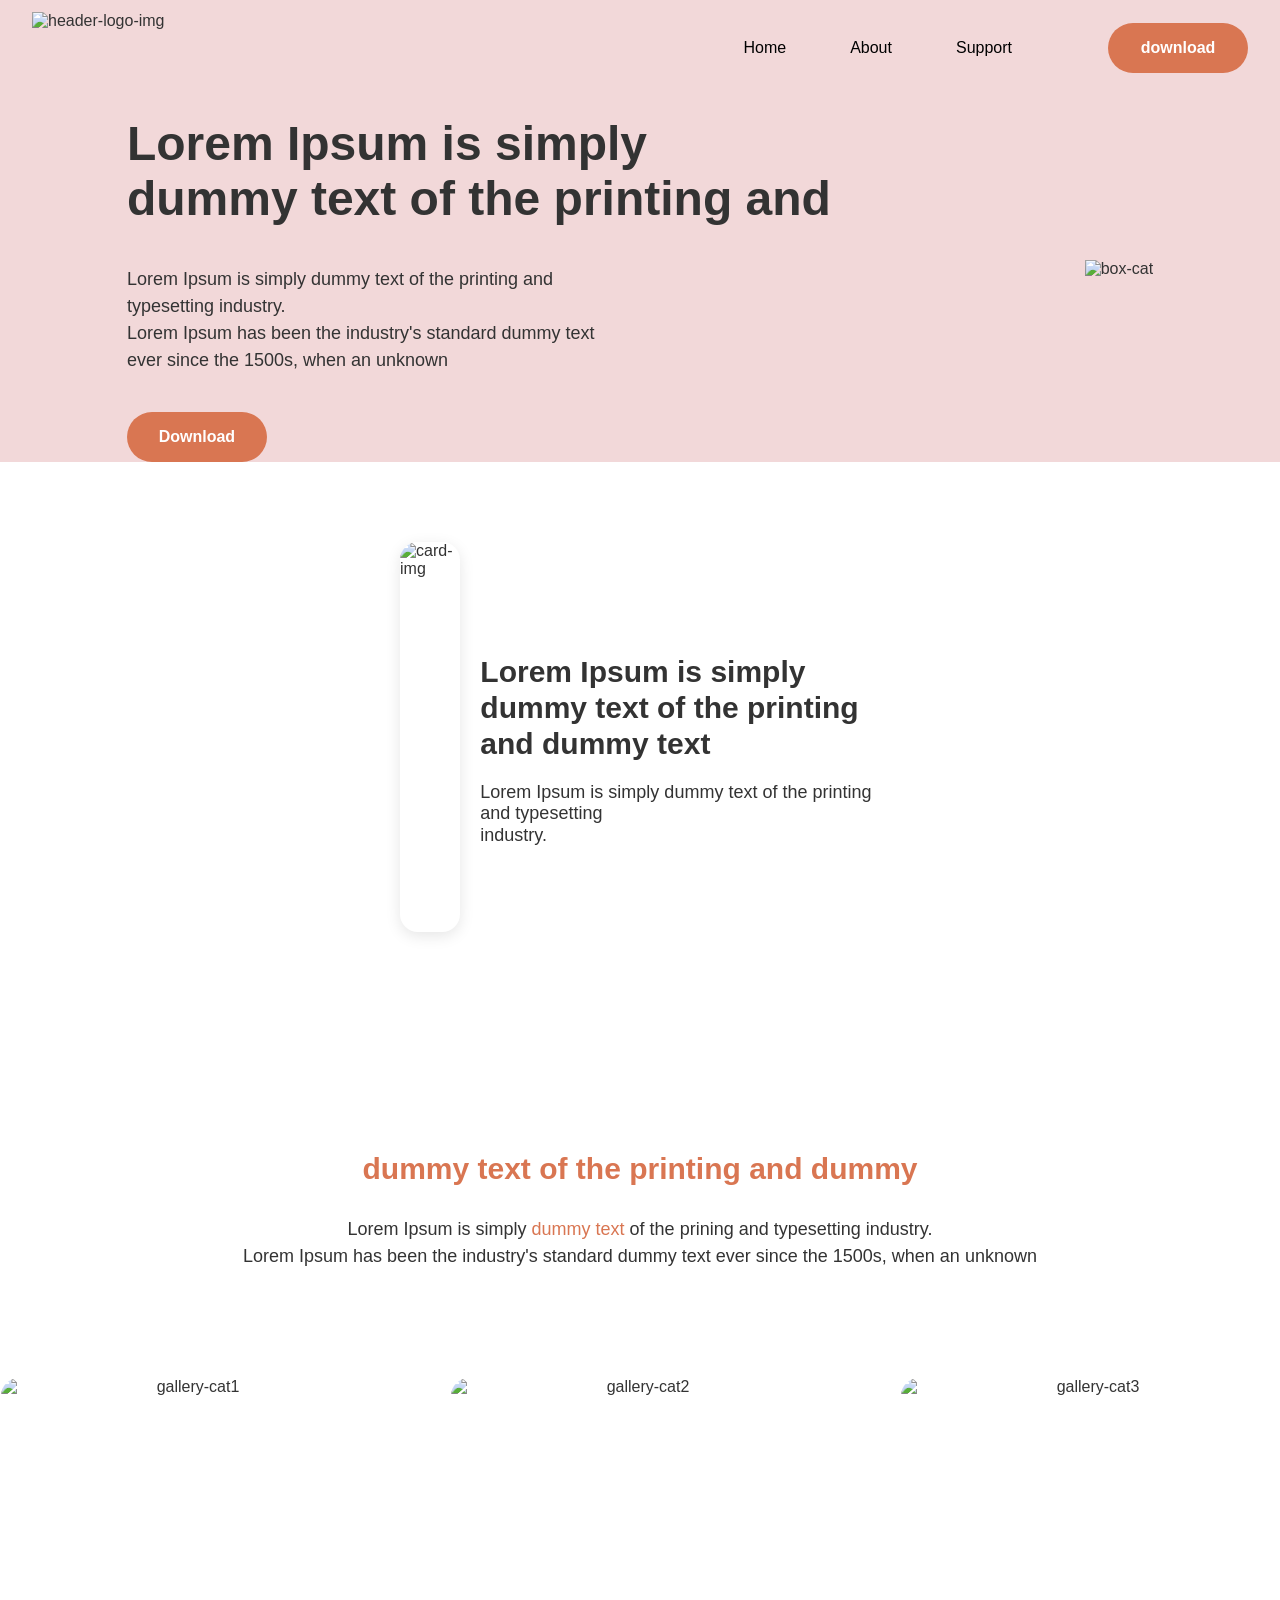
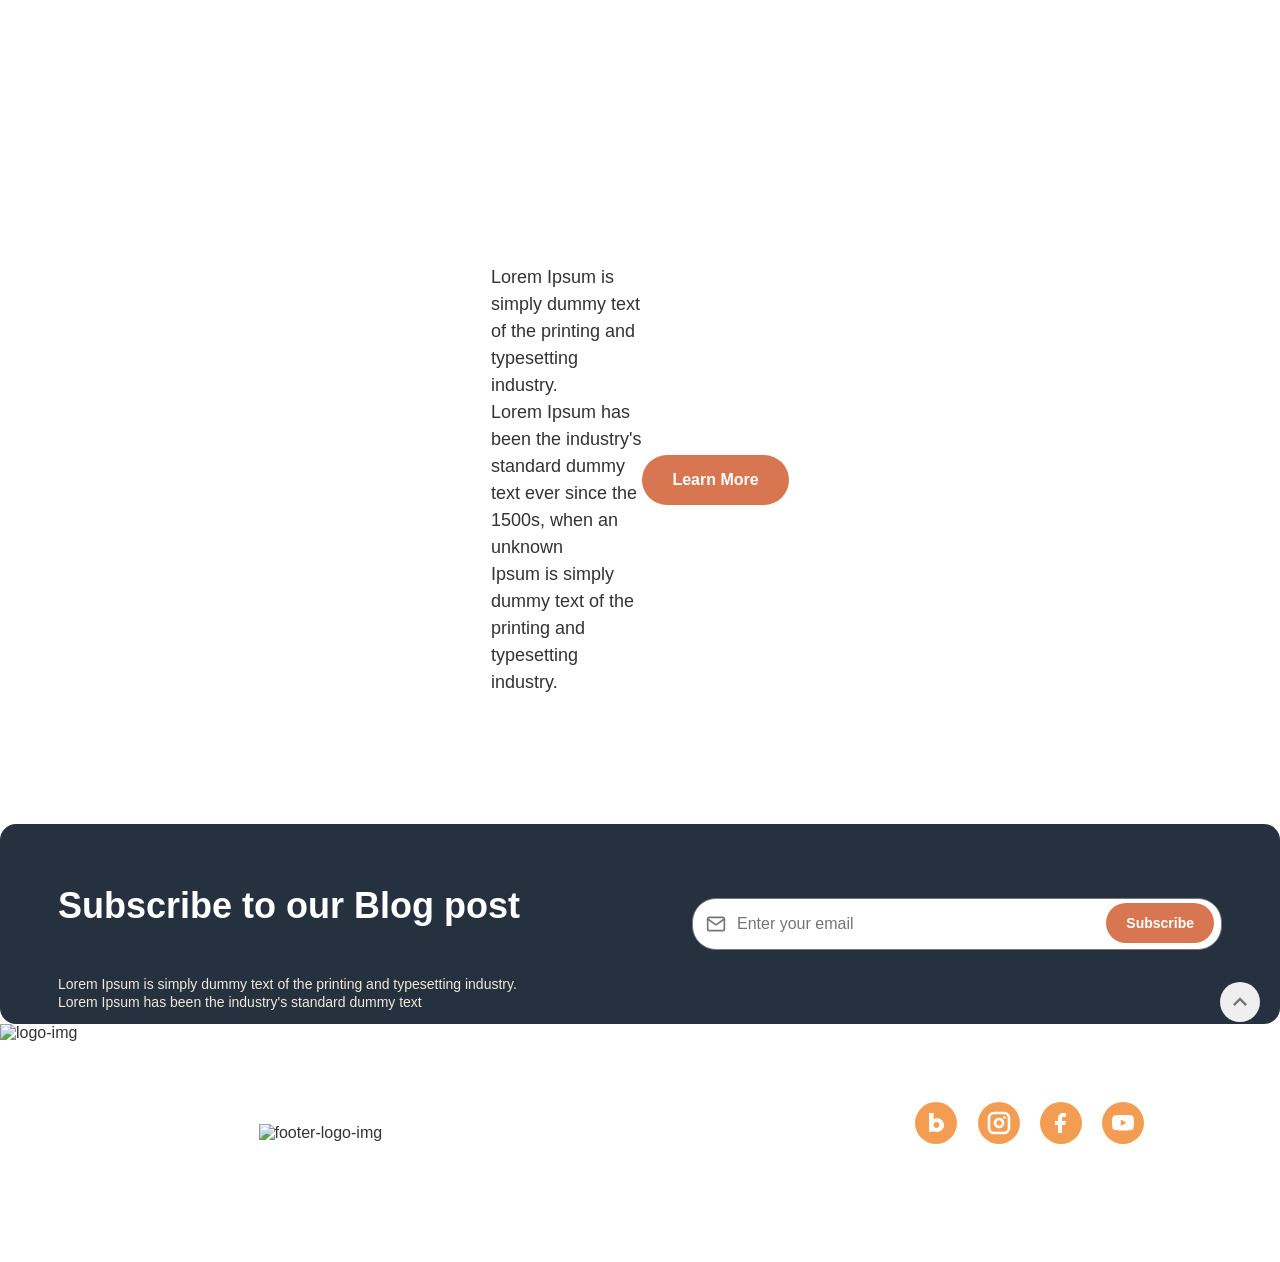
==== commit 5a28a9c3: "feat : html-svg 위치 변경, css-footer-nav-pc-m-bar 작성 및 수정(flex, flex-end, column, nowrap)" ====
--- a/index.html
+++ b/index.html
@@ -3,216 +3,217 @@
   <head>
     <meta charset="UTF-8" />
     <meta name="viewport" content="width=device-width, initial-scale=1.0" />
-    <title>ZADU - 반응형 레이아웃</title>
-    <link rel="stylesheet" href="root.css"/>
-    <link rel="stylesheet" href="styles.css"/>
+    <title>ZADU Landing</title>
+    <link rel="stylesheet" href="styles.css">
   </head>
   <body>
-    <div class="container">
-      <nav class="header-nav">
-        <img src="/images/logo_h.png" alt="header-logo" class="main-logo"/>
-        <button class="menu-mb-btn">
-          <svg xmlns="http://www.w3.org/2000/svg" width="32" height="32" viewBox="0 0 32 32" fill="none">
-            <path d="M4 16H28" stroke="#263140" stroke-width="2" stroke-linecap="square" stroke-linejoin="round"/>
-            <path d="M4 8H28" stroke="#263140" stroke-width="2" stroke-linecap="square" stroke-linejoin="round"/>
-            <path d="M4 24H28" stroke="#263140" stroke-width="2" stroke-linecap="square" stroke-linejoin="round"/>
-          </svg>
-        </button>
-        <div class="menu-desktop-btn">
-          <a class="menu-desktop-link" href="#">Home</a>
-          <a class="menu-desktop-link" href="#">About</a>
-          <a class="menu-desktop-link" href="#">Support</a>
-          <button class="action-btn menu-download-btn" href="#">Download</button>
-        </div>
-      </nav>
-        <div class="hero-container">
-          <section class="hero-section">
-            <div class="hero-content">
-              <div class="hero-text">
-                <h1>Lorem Ipsum is simply dummy text of the printing and</h1>
-                <p>Lorem Ipsum is simply dummy text
-                  of the printing and typesetting industry. 
-                  Lorem Ipsum has been the industry's
-                  standard dummy text ever since the 1500s,
-                  when an unknown</p>
-              </div>
-              <div class="hero-download-btn">
-              <button type="button" class="action-btn" href="#">Download</button>
-            </div>
-            <div class="hero-image-container">
-              <img src="/images/box-cat.png" alt="dumb-cat" class="hero-image"/>
-            </div>
-          </section>
-        </div>
-        <!-- 헤더랑 히어로 섹션 - 끝 - -->
-
-        <!-- 카드 섹션 - 시작 - -->
-      <div class="card-section">
-        <img src="./images/img_4.jpg" alt="card-image-thumnail" class="card-section-main"/>
-        <div class="card-section-text">
-          <h1>Lorem Ipsum is simply
-              dummy text of the printing 
-              and dummy text</h1>
-          <p>Lorem Ipsum is simply dummy 
-            text of the printing and 
-            typesetting industry. </p>
-          
+    <!-------------------헤더---------------------->
+    <header class="header">
+        <div class="navigation-bar">
+            <div class="header-logo">
+                <img src="images/logo_h.png" alt="header-logo-img">
+            </div>
+
+            <nav class="navigation-pc-bar">
+                <a href="#">Home</a>
+                <a href="#">About</a>
+                <a href="#">Support</a>
+            </nav>
+
+            <button class="download-btn-pc">download</button>
+            <button class="hamburger-btn-m" id="opensidebar">
+                <svg width="32" height="32" viewBox="0 0 32 32" fill="none" xmlns="http://www.w3.org/2000/svg">
+                <path d="M4 16H28" stroke="#263140" stroke-width="2" stroke-linecap="square" stroke-linejoin="round"/>
+                <path d="M4 8H28" stroke="#263140" stroke-width="2" stroke-linecap="square" stroke-linejoin="round"/>
+                <path d="M4 24H28" stroke="#263140" stroke-width="2" stroke-linecap="square" stroke-linejoin="round"/>
+            </svg>
+            </button>
+        </div>
+    </header>
+
+    <!-------------------히어로---------------------->
+    <section class="hero">
+        <div class="container hero-inner">
+            <div class="hero-text">
+                <h1>Lorem Ipsum is simply<br>
+                    dummy text<span class="conditional-break"></span> 
+                    of the printing and</h1>
+                <p>Lorem Ipsum is simply dummy text<span class="conditional-break"></span> 
+                   of the printing and<span class="conditional-break2"></span>
+                   typesetting industry.<br>
+                   Lorem Ipsum has been the industry's<span class="conditional-break"></span> 
+                   standard dummy text<span class="conditional-break2"></span> 
+                   ever since the 1500s,<span class="conditional-break"></span>
+                   when an unknown</p>
+                <div class="hero-btn">
+                    <button class="download-btn-both">
+                        Download
+                    </button>
+                </div>
+            </div>
+
+            <div class="hero-img">
+                <img src="images/box-cat.png"
+                     alt="box-cat">
+            </div>
+        </div>
+    </section>
+
+    <!---------------------카드------------------------>
+    <section class="card">
+        <div class="container card-inner">
+            <img class="card-img" 
+                 src="images/img_4.jpg"
+                 alt="card-img">
+            
+            <div class="card-text">
+                <h2>Lorem Ipsum is simply<br>
+                    dummy text of the printing<br>
+                    and dummy text</h2>
+                <p>Lorem Ipsum is simply dummy text of the<span class="conditional-break"></span>
+                   printing and typesetting <span class="conditional-break2"></span>
+                   industry.</p>            
+            </div>
+        </div>
+    </section>
+
+    <!--------------------갤러리------------------------>
+    <section class="gallery">
+        <div class="container gallery-inner">
+            <div class="gallery-text">
+                <h3>dummy text of the printing<span class="conditional-break"></span> 
+                    and dummy</h3>
+                <p>Lorem Ipsum is simply 
+                   <span class="yellow-text">dummy text</span> 
+                   of the<span class="conditional-break"></span> 
+                   prining and typesetting industry.<br>
+                   Lorem Ipsum has been the industry's <span class="conditional-break"></span>
+                   standard dummy text ever since the 1500s,<span class="conditional-break"></span>
+                   when an unknown
+                </p>
+            </div>
+            <div class="container gallery-cards">
+                <img src="images/img_1.jpg"
+                     alt="gallery-cat1">
+                <img src="images/img_2.jpg"
+                     alt="gallery-cat2">
+                <img src="images/img_3.jpg"
+                     alt="gallery-cat3">
+            </div>
+            <div class="gallery-btn">
+                <p class="gallery-text2">
+                   Lorem Ipsum is simply dummy text of the <span class="conditional-break"></span>
+                   printing and typesetting industry.<br>
+                   Lorem Ipsum has been the industry's <span class="conditional-break"></span>
+                   standard dummy text ever since the 1500s,<span class="conditional-break"></span> 
+                   when an unknown<br>
+                   Ipsum is simply dummy text of the printing <span class="conditional-break"></span>
+                   and typesetting industry. 
+                </p>
+                <button class="gallery-learnmore-btn">Learn More</button>
+            </div>
+        </div>
+    </section>
+
+    <!--------------------구독------------------------>
+    <section class="subscribe">
+        <div class="container subscribe-box">
+            <div p class="subscribe-box-text">
+                <h4>Subscribe to our<span class="conditional-break"></span>
+                    Blog post</h4>
+                <span>Lorem Ipsum is simply dummy text of<span class="conditional-break"></span>
+                      the printing and typesetting industry.<br>
+                      Lorem Ipsum has been the industry's<span class="conditional-break"></span>
+                      standard dummy text</span>
+            </div>
+
+            <form id="modal" class="subscribe-form">
+                <div class="input-wrapper">
+                 <input type="email" 
+                        placeholder="Enter your email">
+                  <svg class=input-icon
+                       width="18" 
+                       height="18" 
+                       viewBox="0 0 18 18" 
+                       fill="none" 
+                       xmlns="http://www.w3.org/2000/svg">
+                 <path d="M3 3H15C15.825 3 16.5 3.675 16.5 4.5V13.5C16.5 14.325 15.825 15 15 15H3C2.175 15 1.5 14.325 1.5 13.5V4.5C1.5 3.675 2.175 3 3 3Z" 
+                       stroke="#767676" 
+                       stroke-width="1.5" 
+                       stroke-linecap="round" 
+                       stroke-linejoin="round"/>
+                 <path d="M16.5 4.5L9 9.75L1.5 4.5" 
+                       stroke="#767676" 
+                       stroke-width="1.5" 
+                       stroke-linecap="round" 
+                       stroke-linejoin="round"/>
+                 </svg>
+                </div>
+                 <button type="submit" 
+                         class="subscribe-btn">
+                    Subscribe
+                 </button>    
+            </form>
+            </div>
+        </div>
+        <div class="subscribe-img">
+            <img src="images/up-cat.png" alt="logo-img">
+            <button type="button"
+                    class="scroll-btn">
+                <svg width="40" 
+                     height="40" 
+                     viewBox="0 0 40 40" 
+                     fill="none" 
+                     xmlns="http://www.w3.org/2000/svg">
+                 <g clip-path="url(#clip0_6427_2712)">
+                 <path d="M12.35 25.6833L20 18.0499L27.65 25.6833L30 23.3333L20 13.3333L10 23.3333L12.35 25.6833Z" fill="#767676"/>
+                 </g>
+                 <defs>
+                 <clipPath id="clip0_6427_2712">
+                 <rect width="40" height="40" fill="white"/>
+                 </clipPath>
+                 </defs>
+                 </svg>
+            </button>       
+        </div>
+    </section>
+
+    <!----------------------푸터----------------------->
+    <footer class="footer">
+      <div class="footer-navigation-bar">
+        <div class="footer-logo">
+             <img src="images/logo_h.png" alt="footer-logo-img">
+        </div>
+        <div class="footer-icon-group">
+            <svg width="32" height="32" viewBox="0 0 32 32" fill="none" xmlns="http://www.w3.org/2000/svg">
+            <circle cx="16" cy="16" r="16" fill="#F29D52"/>
+            <path d="M16.8351 12.3314C15.8423 12.3314 14.913 12.6066 14.1212 13.0865V8.3811H10.6667V22.5874H14.1212V22.1022C14.913 22.5803 15.8423 22.8573 16.8351 22.8573C19.7394 22.8573 22.0953 20.5002 22.0953 17.5943C22.0953 14.6868 19.7412 12.3314 16.8351 12.3314ZM16.3255 19.7168C15.1087 19.7168 14.1212 18.7288 14.1212 17.5114C14.1212 16.294 15.1087 15.306 16.3255 15.306C17.5422 15.306 18.5297 16.294 18.5297 17.5114C18.5297 18.7306 17.5422 19.7168 16.3255 19.7168Z" fill="white"/>
+            </svg>
+            <svg width="32" height="32" viewBox="0 0 32 32" fill="none" xmlns="http://www.w3.org/2000/svg">
+            <circle cx="16" cy="16" r="16" fill="#F29D52"/>
+            <path d="M19.8097 8.3811H12.1906C10.0867 8.3811 8.3811 10.0867 8.3811 12.1906V19.8097C8.3811 21.9136 10.0867 23.6192 12.1906 23.6192H19.8097C21.9136 23.6192 23.6192 21.9136 23.6192 19.8097V12.1906C23.6192 10.0867 21.9136 8.3811 19.8097 8.3811Z" stroke="white" stroke-width="2" stroke-linecap="round" stroke-linejoin="round"/>
+            <path d="M19.0476 15.52C19.1417 16.1541 19.0333 16.8017 18.7381 17.3707C18.4429 17.9397 17.9757 18.4011 17.4032 18.6893C16.8306 18.9775 16.1817 19.0778 15.5488 18.976C14.9159 18.8741 14.3313 18.5753 13.878 18.122C13.4247 17.6688 13.1259 17.0841 13.0241 16.4512C12.9222 15.8183 13.0225 15.1695 13.3107 14.5969C13.5989 14.0243 14.0603 13.5572 14.6293 13.2619C15.1983 12.9667 15.8459 12.8584 16.48 12.9524C17.1268 13.0483 17.7256 13.3497 18.188 13.8121C18.6503 14.2744 18.9517 14.8732 19.0476 15.52Z" stroke="white" stroke-width="2" stroke-linecap="round" stroke-linejoin="round"/>
+            <path d="M20.1904 11.8096H20.198" stroke="white" stroke-width="2" stroke-linecap="round" stroke-linejoin="round"/>
+            </svg>
+            <svg width="32" height="32" viewBox="0 0 32 32" fill="none" xmlns="http://www.w3.org/2000/svg">
+            <circle cx="16" cy="16" r="16" fill="#F29D52"/>
+            <path d="M19.8097 8.3811H17.5239C16.5136 8.3811 15.5446 8.78246 14.8302 9.49689C14.1158 10.2113 13.7144 11.1803 13.7144 12.1906V14.4763H11.4287V17.524H13.7144V23.6192H16.762V17.524H19.0478L19.8097 14.4763H16.762V12.1906C16.762 11.9886 16.8423 11.7948 16.9852 11.6519C17.1281 11.509 17.3219 11.4287 17.5239 11.4287H19.8097V8.3811Z" fill="white"/>
+            </svg>
+            <svg width="32" height="32" viewBox="0 0 32 32" fill="none" xmlns="http://www.w3.org/2000/svg">
+            <circle cx="16" cy="16" r="16" fill="#F29D52"/>
+            <path d="M24.0305 11.7486C23.94 11.387 23.7557 11.0557 23.4962 10.7881C23.2366 10.5206 22.9111 10.3263 22.5524 10.2248C21.2419 9.90479 16 9.90479 16 9.90479C16 9.90479 10.7581 9.90479 9.44766 10.2553C9.08899 10.3567 8.76345 10.5511 8.50392 10.8186C8.2444 11.0862 8.06007 11.4175 7.96956 11.7791C7.72973 13.109 7.61241 14.4582 7.61909 15.8095C7.61054 17.1711 7.72786 18.5305 7.96956 19.8705C8.06934 20.2209 8.2578 20.5396 8.51672 20.7958C8.77565 21.0521 9.09628 21.2372 9.44766 21.3334C10.7581 21.6838 16 21.6838 16 21.6838C16 21.6838 21.2419 21.6838 22.5524 21.3334C22.9111 21.2319 23.2366 21.0376 23.4962 20.77C23.7557 20.5024 23.94 20.1711 24.0305 19.8095C24.2685 18.4896 24.3858 17.1508 24.381 15.8095C24.3895 14.448 24.2722 13.0886 24.0305 11.7486Z" fill="white"/>
+            <path d="M14.2856 18.301L18.6666 15.8095L14.2856 13.3181V18.301Z" fill="#F29D52"/>
+            </svg>
+        </div>
+        <div class="footer-menu-group">
+            <nav class="navigation-m-bar">
+                <a href="#">About</a>
+                <a href="#">Blog</a>
+                <a href="#">Support</a>
+                <a href="#">Terms of Use</a>
+            </nav>
         </div>
       </div>
-      <div class="middle-text">
-        <h2>dummy text of the printing 
-            and dummy</h2>
-          <p>Lorem Ipsum is simply <strong>dummy 
-            text</strong> of the printing and 
-            typesetting industry. 
-            Lorem Ipsum has been the 
-            industry's standard dummy 
-            text ever since the 1500s, 
-            when an unknown </p>
-      </div>
-        <!-- 카드 섹션 - 끝 - -->
-
-        <!-- 갤러리 섹션 - 시작 - -->
-      <div class="gallery-section">
-          <img src="./images/img_1.jpg" 
-               alt="example-card-image" 
-               class="gallery-section-img"/>
-          <img src="./images/img_2.jpg" 
-               alt="example-card-image" 
-               class="gallery-section-img"/>
-          <img src="./images/img_3.jpg"
-               alt="example-card-image" 
-               class="gallery-section-img"/>
-      </div>
-      <div class="gallery-text-container">
-        <div class="gallery-section-text">
-          <p>Lorem Ipsum is simply dummy 
-            text of the printing and 
-            typesetting industry. 
-            Lorem Ipsum has been the 
-            industry's standard dummy 
-            text ever since the 1500s, 
-            when an unknown
-            Ipsum is simply dummy text 
-            of the printing and typesetting 
-            industry. </p>
-          </div>
-          <button class="action-btn" href="#" id="gallery-btn">Learn More</button>
-      </div>
-        <!-- 갤러리 섹션 - 끝 - -->
-
-        <!-- 구독 섹션 - 시작 - -->
-      <div class="subscribe-container"> 
-        <div class="subscribe-section">
-          <div class="subscribe-text">
-              <h1>Subscribe to our Blog post</h1>
-                <p>Lorem Ipsum is simply dummy 
-          text of the printing and 
-          typesetting industry. 
-          Lorem Ipsum has been the 
-                   industry's standard dummy text </p>
-          </div>
-          <form class="e-mail-form" action="e-mail" placeholder="Enter your email">
-          <svg xmlns="http://www.w3.org/2000/svg" 
-               width="18" 
-               height="18" 
-               viewBox="0 0 18 18" 
-               fill="none">
-          <path d="M16.5 4.5L9 9.75L1.5 4.5" 
-                stroke="#767676" 
-                stroke-width="1.5" 
-                stroke-linecap="round" 
-                stroke-linejoin="round"/>
-          <path d="M3 3H15C15.825 3 16.5 3.675 16.5 4.5V13.5C16.5 14.325 15.825 15 15 15H3C2.175 15 1.5 14.325 1.5 13.5V4.5C1.5 3.675 2.175 3 3 3Z" 
-                stroke="#767676" 
-                stroke-width="1.5" 
-                stroke-linecap="round" 
-                stroke-linejoin="round"/>
-          </svg><input type="email" placeholder="Enter your email"></form>
-          <button type="button" class="action-btn " id="subscribe-btn">Subscribe</button>
-        </div>
-      </div>
-        <!-- 구독 섹션 - 끝 - -->
-
-        <!-- 푸터 섹션 - 시작 - -->
-      <footer class="footer">
-        <img src="./images/up-cat.png" alt="lock-up-cat-img" class="footer-main-img">
-        <div class="footer-section">
-          <div class="footer-section-btn">
-            <img class="footer-logo" src="./images/logo_h.png" alt="header-logo">
-            <div class="footer-svg">
-              <button class="social-btn">
-              <svg xmlns="http://www.w3.org/2000/svg" width="32" height="32" viewBox="0 0 32 32" fill="none" class="social-icon">
-              <circle cx="16" cy="16" r="16" fill="none"/>
-              <path d="M16.8351 12.3314C15.8423 12.3314 14.913 12.6066 14.1212 13.0865V8.3811H10.6667V22.5874H14.1212V22.1022C14.913 22.5803 15.8423 22.8573 16.8351 22.8573C19.7394 22.8573 22.0953 20.5002 22.0953 17.5943C22.0953 14.6868 19.7412 12.3314 16.8351 12.3314ZM16.3255 19.7168C15.1087 19.7168 14.1212 18.7288 14.1212 17.5114C14.1212 16.294 15.1087 15.306 16.3255 15.306C17.5422 15.306 18.5297 16.294 18.5297 17.5114C18.5297 18.7306 17.5422 19.7168 16.3255 19.7168Z" fill="white"/>
-              </svg>
-              <button class="social-btn">
-              <svg xmlns="http://www.w3.org/2000/svg" width="32" height="32" viewBox="0 0 32 32" fill="none" class="social-icon">
-              <circle cx="16" cy="16" r="16" fill="none"/>
-              <path d="M19.8097 8.3811H12.1906C10.0867 8.3811 8.3811 10.0867 8.3811 12.1906V19.8097C8.3811 21.9136 10.0867 23.6192 12.1906 23.6192H19.8097C21.9136 23.6192 23.6192 21.9136 23.6192 19.8097V12.1906C23.6192 10.0867 21.9136 8.3811 19.8097 8.3811Z" stroke="white" stroke-width="2" stroke-linecap="round" stroke-linejoin="round"/>
-              <path d="M19.0476 15.52C19.1417 16.1541 19.0333 16.8017 18.7381 17.3707C18.4429 17.9397 17.9757 18.4011 17.4032 18.6893C16.8306 18.9775 16.1817 19.0778 15.5488 18.976C14.9159 18.8741 14.3313 18.5753 13.878 18.122C13.4247 17.6688 13.1259 17.0841 13.0241 16.4512C12.9222 15.8183 13.0225 15.1695 13.3107 14.5969C13.5989 14.0243 14.0603 13.5572 14.6293 13.2619C15.1983 12.9667 15.8459 12.8584 16.48 12.9524C17.1268 13.0483 17.7256 13.3497 18.188 13.8121C18.6503 14.2744 18.9517 14.8732 19.0476 15.52Z" stroke="white" stroke-width="2" stroke-linecap="round" stroke-linejoin="round"/>
-              <path d="M20.1904 11.8096H20.198" stroke="white" stroke-width="2" stroke-linecap="round" stroke-linejoin="round"/>
-              </svg>
-              <button class="social-btn">
-              <svg xmlns="http://www.w3.org/2000/svg" width="32" height="32" viewBox="0 0 32 32" fill="none" class="social-icon">
-              <circle cx="16" cy="16" r="16" fill="none"/>
-              <path d="M19.8097 8.3811H17.5239C16.5136 8.3811 15.5446 8.78246 14.8302 9.49689C14.1158 10.2113 13.7144 11.1803 13.7144 12.1906V14.4763H11.4287V17.524H13.7144V23.6192H16.762V17.524H19.0478L19.8097 14.4763H16.762V12.1906C16.762 11.9886 16.8423 11.7948 16.9852 11.6519C17.1281 11.509 17.3219 11.4287 17.5239 11.4287H19.8097V8.3811Z" fill="white"/>
-              </svg>
-              <button class="social-btn">
-              <svg xmlns="http://www.w3.org/2000/svg" width="32" height="32" viewBox="0 0 32 32" fill="none" class="social-icon">
-              <circle cx="16" cy="16" r="16" fill="none"/>
-              <path d="M24.0305 11.7486C23.94 11.387 23.7557 11.0557 23.4962 10.7881C23.2366 10.5206 22.9111 10.3263 22.5524 10.2248C21.2419 9.90479 16 9.90479 16 9.90479C16 9.90479 10.7581 9.90479 9.44766 10.2553C9.08899 10.3567 8.76345 10.5511 8.50392 10.8186C8.2444 11.0862 8.06007 11.4175 7.96956 11.7791C7.72973 13.109 7.61241 14.4582 7.61909 15.8095C7.61054 17.1711 7.72786 18.5305 7.96956 19.8705C8.06934 20.2209 8.2578 20.5396 8.51672 20.7958C8.77565 21.0521 9.09628 21.2372 9.44766 21.3334C10.7581 21.6838 16 21.6838 16 21.6838C16 21.6838 21.2419 21.6838 22.5524 21.3334C22.9111 21.2319 23.2366 21.0376 23.4962 20.77C23.7557 20.5024 23.94 20.1711 24.0305 19.8095C24.2685 18.4896 24.3858 17.1508 24.381 15.8095C24.3895 14.448 24.2722 13.0886 24.0305 11.7486Z" fill="white"/>
-              <path d="M14.2856 18.301L18.6666 15.8095L14.2856 13.3181V18.301Z" fill="#F29D52"/>
-              </svg>
-              </button>
-            </div>
-          </div>
-          <div class="footer-links">
-            <a href="#">About</a>
-            <a href="#">Blog</a>
-            <a href="#">Support</a>
-            <a href="#">Terms of use</a>
-          </div>
-        </div>
-      </footer>
-        <!-- 푸터 섹션 - 끝 - -->
-
-        <!-- 모달 섹션 - 시작 - -->
-      <div class="modal-container hidden" id="my-modal">
-        <div class="modal-content">
-          <img src="./images/cat-subscribe.png" 
-               alt="thx-Subscribe-cat"
-               class="modal-image"/>
-          <h2 class="modal-title">thank you!</h2>
-          <p class="modal-text">Lorem Ipsum is simply dummy
-                                text of the printing industry. </p>
-          <button class="action-btn" id="modal-close-btn" >OK! I Love ZADU</button>
-        </div>
-      </div>
-        <!-- 모달 섹션 - 끝 - -->
-  </div>
-  <script> //==========================스크립트=====================
-    const modal = document.getElementById("my-modal");
-    const subscribeBtn = document.getElementById("subscribe-btn");
-    const closeBtn = document.getElementById("modal-close-btn");
-    // 1. Subscribe 버튼 클릭 시 모달 표시
-    subscribeBtn.addEventListener("click", function (event) {
-      event.preventDefault(); // 폼 제출 방지
-      modal.classList.remove("hidden");
-    });
-
-    // 2. 닫기 버튼 클릭 시 모달 숨김
-    closeBtn.addEventListener("click", function () {
-      modal.classList.add("hidden");
-    });
-
-    // 3. 모달 컨테이너(오버레이) 클릭 시 모달 숨김
-    modal.addEventListener("click", function (event) {
-      // 모달 컨테이너를 클릭했을 때만 닫기 (콘텐츠 영역 클릭은 제외)
-      if (event.target === modal) {
-        modal.classList.add("hidden");
-      }
-    });
-  </script>
-</body>
+    </footer>
+  </body>
 </html>
--- a/styles.css
+++ b/styles.css
@@ -1,595 +1,518 @@
-html {
-  font-size: 14px;
+:root {
+  /* 기본 색상 */
+  --primary-color: #f8b49b; /* 연한 살구색 */
+  --accent-color: #ef835d; /* 강조색 (버튼, 아이콘) */
+  --accent-hover: #dc5b28; /* 호버 상태 색상 */
+  --header-bg-color: #f2d8d9; /* 헤더/히어로 배경색 */
+  --dark-bg: #2c3e50; /* 다크 배경 (구독 섹션) */
+
+  /* 텍스트 색상 */
+  --text-color: #333; /* 기본 텍스트 */
+  --text-light: #666; /* 밝은 텍스트 */
+  --text-lighter: #f2e9d8; /* 더 밝은 텍스트 */
+
+  /* 기타 */
+  --border-color: #eee; /* 테두리 색상 */
+
+  /* 그림자 효과 */
+  --shadow-sm: 0 2px 5px rgba(0, 0, 0, 0.1);
+  --shadow-md: 0 4px 8px rgba(0, 0, 0, 0.1);
+  --shadow-lg: 0 4px 15px rgba(0, 0, 0, 0.1);
 }
 body {
-  display: flex;
-  margin: 0;
-  font-family: 'OngleipParkDahyeon', Arial, sans-serif;
-  color: var(--text-color);
-  line-height: 1.6;
-  flex-direction: column;
-  flex-wrap: nowrap;
-  justify-content: center;
-  align-items: center;
-}
-img { /* 이미지 반응형 기본 설정 */ 
-  max-width: 100%;
-  height: auto;
-}
-button {
-  font-family: 'OngleipParkDahyeon', Arial, sans-serif;
-  cursor: pointer;
-}
-input {
-  background: none;
-  border: none;
-  color: var(--text-lighter);
-}
-input:focus-visible {
-  outline: none;
-  border: none;
-}
-h2 {
-  color: var(--accent-color);
-}
-strong {
-  color: var(--accent-color);
-}
-/* 기본 부모 - 끝 - */
-
-/* 모바일 반응형 - 시작 - */
-
-/* 헤더 - 시작 - */
-.header-nav {
-  position: sticky;
-  top: 0;
-  z-index: 1000;
-  display: flex;
-  flex-direction: row;
-  justify-content: space-between;
-  align-items: center;
-  flex-wrap: nowrap;
-  background-color: var(--header-bg-color);
-  color: var(--text-color);
-  padding: 1.24vw 2vw;
-}
-.menu-desktop-btn,  /* 데스크톱 메뉴 숨김 */
-.menu-desktop-link,
-.menu-download-btn { 
-  display: none; 
-}
-.menu-mb-btn {
-  background: var(--header-bg-color);
-  border: none;
-  cursor: pointer;
-}/* 모바일 메뉴버튼을 눌러서 메뉴를 활성화하는건 패스 */
-.main-logo {
-  width: 24.5vw;
-  height: auto;
-}
-/* 헤더 - 끝 -*/
-
-/* 히어로섹션 - 시작 -*/
-.hero-container {
-  height: 802px;
-  background: var(--header-bg-color);
-}
-.hero-section {
-  display: flex;
-  flex-direction: column;
-  text-align: center;
-  background-color: var(--header-bg-color);
-  height: 200vw;
-}
-.hero-text {
-  margin-top: 12%;
-  padding: 0px 16vw;
-} 
-.hero-image {
-  display: flex;
-  width: 50%;
-  right: 25%;
-  position: absolute;
-  top: 53%;
-} 
-/* 히어로섹션 - 끝 -*/ 
-
-/* 카드 섹션 - 시작 - */
-.card-section {
-  display: flex;
-  padding: 2vw;
-  background-color: #fff;
-  position: relative;
-  flex-direction: column;
-  flex-wrap: nowrap;
-  align-items: center;
-}
-.card-section-main {
-  border-radius: 18px;
-  box-shadow: var(--shadow-lg);
-  margin-top: 2vw;
-  margin-bottom: 2vw;
-  width: 75%;
-}
-.card-section-text {
-  display: flex;
-  text-align: center;
-  flex-direction: column;
-  flex-wrap: nowrap;
-  justify-content: center;
-  align-items: center;
-}
-.middle-text {
-  display: flex;
-  flex-direction: column;
-  text-align: center;
-  color: var(--text-color);
-
-}
-/* 카드 섹션 - 끝 - */
-
-/* 갤러리 섹션 - 시작 - */
-.gallery-text-container {
-  display: flex;
-  text-align: center;
-  flex-direction: column;
-  align-items: center;
-  padding: 1vw 0;
-}
-.gallery-section {
-  display: flex;
-  flex-direction: row;
-  flex-wrap: nowrap;
-  justify-content: flex-start;
-  align-items: center;
-  gap: 20px;
-}
-.gallery-section-text {
-  display: flex;
-  flex-direction: column;
-  flex-wrap: nowrap;
-  align-items: flex-end;
-  text-align: center;
-  gap: 10px;
-  padding: 2vw;
-}
-.gallery-section-img {
-  border-radius: 18px;
-  width: 82%;
-  box-shadow: var(--shadow-lg);
-}
-
-/* 갤러리 섹션 - 끝 - */
-
-/* 구독 섹션 - 시작 - */
-.subscribe-container {
-  display: flex;
-  justify-content: space-evenly;
-  height: 37vh;
-}
-.subscribe-section {
-  display: flex;
-  flex-direction: column;
-  text-align: start;
-  flex-wrap: nowrap;
-  align-items: flex-end;
-  justify-content: space-evenly;
-  position: absolute;
-  padding: 4vw 7vw;
-  width: 67%;
-  height: 37%;
-  border-radius: 18px;
-  background: var(--dark-bg);
-  color: var(--text-lighter);
-}
-.e-mail-form {
-  display: flex;
-  gap: 10px;
-  margin: 1vw 0;
-  padding: 2vw 6vw;
-  width: 80%;
-  max-width: 400px;
-  border: 1px solid var(--border-color);
-  border-radius: 40px;
-  flex-direction: row;
-  align-items: center;
-  justify-content: flex-start;
-}
-/* 구독 섹션 - 끝 - */
-
-/* 푸터 섹션 - 시작 - */
+    font-family: arial, sans-serif;
+    color: #333
+}
+body {
+    margin: 0;
+    padding: 0;
+}
+img {
+    max-width: 100%;
+}
+.container {
+    width: 100%;
+    padding: 0;
+    margin: 0;
+}
+
+/*헤더*/
+.header {
+    display: grid;
+    background-color: #f2d8d9;
+    width: auto;
+    height: 76px;
+}
+.header .navigation-bar {
+    display: flex;
+    justify-content: flex-start;
+    align-items: center;
+}
+.navigation-pc-bar {
+    display: flex;
+    align-items: center;
+    gap: 4rem;
+    padding-top: 20px;
+    margin-left: auto;
+    margin-right: 6rem;
+}
+.navigation-pc-bar a {
+    text-decoration: none;
+    font-size: 16px;
+    color: #000000;
+}
+.header-logo img {
+    display: block;
+    margin-left: 2rem;
+}
+.download-btn-pc {
+    background-color: #d97652;
+    border: none;
+    padding: 11px 24px;
+    border-radius: 40px;
+    color: white;
+    font-weight: bold;
+    cursor: pointer;
+    margin-top: 20px;
+    width: 140px;
+    height: 50px;
+    font-size: 16px;
+    margin-right: 2rem;
+}
+.download-btn-pc:hover {
+    background-color: #dc5b28;;
+}
+
+/*히어로*/
+.hero {
+    width: auto;
+    background-color: #f2d8d9;
+}
+.hero-inner {
+    display: flex;
+    align-items: center;
+    justify-content: space-around;
+}
+.download-btn-both {
+    background-color: #d97652;
+    font-size: 16px;
+    width: 140px;
+    height: 50px;
+    border: none;
+    padding: 11px 24px;
+    border-radius: 40px;
+    color: white;
+    font-weight: bold;
+    cursor: pointer;
+    margin-top: 20px;
+}
+.download-btn-both:hover {
+    background-color: #dc5b28;;
+}
+.hero-text h1 {
+    font-size:48px;
+    font-weight: 700;
+}
+.hero-text p {
+    font-size: 18px;
+    align-items: center;
+    line-height: 1.5;
+}
+
+/*카드*/
+.card {
+    display: flex;
+    padding: 80px;
+}
+.card-inner {
+    display: flex;
+    justify-content: space-between;
+    align-items: center;
+    gap: 20px;
+}
+.card-text h2 {
+    font-size: 30px;
+    margin-bottom: 20px;
+    line-height: 1.2;
+}
+.card-text p {
+    font-size: 18px;
+    line-height: 1.2;
+}
+.card-img {
+    display: flex;
+    border-radius: 18px;
+    margin-bottom: 20px;
+    box-shadow: 0 4px 15px rgba(0, 0, 0, 0.1);
+}
+
+/*갤러리*/
+.gallery {
+    text-align: center;
+}
+.gallery h3 {
+    font-size: 30px;
+    color: #d97652;
+}
+.gallery p {
+    font-size: 18px;
+    padding-bottom: 20px;
+    line-height: 1.5;
+}
+.yellow-text {
+    color: #d97652;
+}
+.gallery-cards {
+    display: flex;
+    flex-wrap: nowrap;
+    gap: 72px;
+}
+.gallery-cards img {
+    border-radius: 18px;
+}
+.gallery-btn {
+    display: flex;
+}
+.gallery-btn button {
+    background-color: #d97652;
+    border: none;
+    padding: 11px 24px;
+    border-radius: 40px;
+    color: white;
+    font-weight: bold;
+    cursor: pointer;
+    flex-shrink: 0;
+}
+.gallery-btn button:hover {
+    background-color: #dc5b28;;
+}
+.gallery-text2 {
+    text-align: left;
+}
+
+/*구독*/
+.subscribe {
+    padding: auto;
+    position: relative;
+}
+.subscribe-box {
+    display: flex;
+    background-color: #263140;
+    color: #FFFFFF;
+    align-items: center;
+    box-sizing: border-box;
+    border-radius: 16px;
+    z-index: 1;
+    position: relative;
+}
+.subscribe-box span {
+    color: #f2e9d8;
+    font-size: 14px;
+}
+.subscribe-btn {
+    background-color: #d97652;
+    border: none;
+    padding: 11px 24px;
+    border-radius: 40px;
+    color: white;
+    font-weight: bold;
+    cursor: pointer;
+    margin-top: 20px;
+    margin-left: auto;
+    flex-shrink: 0;
+}
+.subscribe-form {
+    display: flex;
+    margin-left: 20px;
+    position: relative;
+}
+.input-wrapper {
+    position: relative;
+    display: flex;
+    align-items: center;
+    width: 100%;
+}
+.input-wrapper input {
+    width: 100%;
+    padding: 16px 16px 16px 44px;
+    border: 1px solid #767676;
+    border-radius: 24px;
+    font-size: 16px;
+}
+.input-wrapper svg.input-icon {
+    position: absolute;
+    left: 14px;
+    width: 20px;
+    height: 20px;
+}
+.subscribe-img {
+    position: relative;
+    width: 100%;
+}
+.subscribe-img img {
+    width: 100%;
+    height: 340px;
+    object-fit: cover;
+    margin-top: -6rem;
+}
+ .subscribe-img .scroll-btn {
+    position: absolute;
+    z-index: 2;
+    width: 40px;
+    height: 40px;
+    bottom: 20px;
+    right: 20px;
+    border: none;
+    border-radius: 100%;
+    cursor: pointer;
+    display: flex;
+    align-items: center;
+    justify-content: center;
+}
+.subscribe-img .scroll-btn:hover {
+    transform:  scale(1.2);
+    transition: all 0.3s ease;
+}
+
+/*푸터*/
 .footer {
-  display: flex;
-  flex-direction: column;
-}
-.footer-main-img {
-  width: 100%;
-  height: auto;
-}
-.footer-section {
-  height: 178px;
-  display: flex;
-  flex-direction: row;
-  padding: 6.2vw 0 6vw 0;
-  flex-wrap: wrap;
-  justify-content: space-around;
-}
-.footer-section-btn {
-  display: flex;
-  flex-direction: column;
-  flex-wrap: wrap;
-  justify-content: space-between;
-  align-items: flex-start;
-}
-.footer-logo {
-  width: 28.48vw;
-}
-.footer-svg {
-  display: flex;
-  gap: 16px;
-  height: auto;
-}
-.footer-links {
-  display: flex;
-  flex-direction: column;
-  flex-wrap: nowrap;
-  align-items: flex-end;
-  justify-content: center;
-  line-height: 2.8rem;
-
-}
-/* 푸터 섹션 - 끝 - */
-
-/*모달 섹션 - 시작 - */
-.modal-container {
-  position: fixed;
-  top: 0;
-  left: 0;
-  width: 100%;
-  height: 100%;
-  background-color: var(--modal-bg-color);
-  display: flex;
-  justify-content: center;
-  align-items: center;
-  z-index: 2000;
-  opacity: 1;
-  visibility: visible;
-  transition: opacity 0.3s ease, visibility 0.3s ease;
-}
-.modal-container.hidden {
-  opacity: 0;
-  visibility: hidden;
-  pointer-events: none;
-}
-.modal-content {
-  background-color: var(--header-bg-color);
-  padding: 2vw 4vw;
-  border-radius: 18px;
-  text-align: center;
-  max-width: 90%;
-  max-height: 90%;
-  position: relative;
-}
-.modal-image {
-  width: 30%;
-  height: auto;
-}
-/*모달 섹션 - 끝 - */
-
-/* 모바일 반응형 - 끝 - */
-
-/* 종합 베이스 - 시작 - */
-.action-btn { /* 변수를 이용해 어느화면이던 버튼 사이즈를 일정하게*/
-  color: var(--text-lighter);
-  font-size: 1.2rem;
-  padding: 2.9vw 6vw;
-  border: none;
-  border-radius: 40px;
-  background-color: var(--accent-color);
-  transition: background-color 0.3s ease;
-  cursor: pointer;
-}
-.action-btn:hover {
-  background-color: var(--accent-hover);
-}
-.social-btn { /* svg를 버튼화 하기위해 버튼 기본 스타일 제거 */
-  border: none;
-  background-color: var(--accent-color);
-  width: 2.285714285714286rem;
-  height: 2.285714285714286rem;
-  border-radius: 50%;
-  padding: 0;
-  margin: 0;
-  cursor: pointer;
-}
-.image-left {
-  box-shadow: var(--shadow-md);
-}
-.footer-svg { /* 소셜 아이콘 */
-  border-radius: 50%;
-  transition: background-color 0.3s ease;
-}
-.social-icon:hover {
-  border-radius: 50%;
-  background-color: var(--accent-hover);
-}
-.social-icon svg {
-  width: 24px;
-  height: 24px;
-  color: var(--text-color);
-}
-img,
-.action-btn, /* 부드러운 모션 */
-.social-icon,
-.subscribe-container,
-.subscribe-section,
-.subscribe-text,
-.e-mail-form,
-.footer-bottom a,
-.gallery-section,
-.main-nav a {
-  transition: all 0.3s ease;
-}
-.card-section,/*느린 모션*/
-.footer-main-img {
-  transition: all 1s ease;
-}
-a {
-  text-decoration: none;
-  color: var(--text-light);
-}
-/* 종합 베이스  - 끝 -*/
-
-/* 데스크톱 */
-@media (min-width: 768px) { 
-  body{
-    font-size: 1.2rem;
-  }
-  .action-btn {
-    padding: 1vh 2vh;
-    font-size: 1.5rem;
-  }
-  .header-nav {
+    position: relative;
+    background-color: white;
+    width: 100%;
+}
+.footer-navigation-bar {
+    display: flex;
     justify-content: space-around;
     align-items: center;
-    height: 2vh;
-    padding: 3vh 4vh;
-  }
-  .main-logo {
-    width: 12vh;
-  }
-  .main-mb-btn {
-    display: none;
-  }
-  .menu-desktop-btn {
-    display: flex;
-    width: 36vh;
-    flex-direction: row;
-    flex-wrap: nowrap;
-    justify-content: space-evenly;
-    align-items: center;
-  }
-  .menu-desktop-link {
-    display: flex;
-    align-items: center;
-    justify-content: space-evenly;
-  }
-  .hero-container {
-    display: flex;
-    justify-content: center;
-    align-items: center;
-    height: 100vh;
-    width: 100%;
-  }
-  .hero-content {
-    display: flex;
-    flex-direction: column;
-    align-items: flex-start;
-    flex-wrap: wrap;
-    justify-content: center;
-  }
-  .hero-text {
-    font-size: 1rem;
-    display: flex;
-    flex-direction: column;
-    flex-wrap: wrap;
-    align-items: flex-start;
-    justify-content: space-evenly;
-    text-align: start;
-    width: 38%;
-  }
-  .hero-section {
-    display: flex;
-    flex-direction: row;
-    width: 100%;
-    height: 100vh;
-  }
-  .hero-download-btn {
-    margin-top: 2vh;
-    width: 69vh;
-  }
-  .hero-image {
-    width: 36vh;
-    top: 14vh;
-    right: 4vh;
-  }
-  .menu-desktop-btn,  /* 데스크톱 메뉴 보임 */
-  .menu-desktop-link,
-  .menu-download-btn {
-    display: flex;
-  }
-  .menu-mb-btn { /* 데스크톱에서 모바일 메뉴버튼 숨김 */
-    display: none;
-  }
-  .card-section {
-    display: flex;
-    flex-direction: row;
-    flex-wrap: nowrap;
-    justify-content: space-evenly;
-    align-items: center;
-    padding: 0 8vh 0;
-    gap: 3vh;
-  }
-  .card-section-main {
-    width: 40vh;
-  }
-  .gallery-section {
-    overflow-x: auto;
-  }
-  .gallery-section-img {
-    width: 50%;
-  }
-  .gallery-text-container {
-    display: flex;
-    height: 29vw;
-    flex-direction: column;
-    flex-wrap: nowrap;
-    justify-content: center;
-  
-  }
-  .gallery-section-text {
-    display: flex;
-    flex-direction: column;
-    flex-wrap: nowrap;
-    align-items: flex-end;
-    text-align: center;
-    width: 50%;
-  }
-  #gallery-btn {
-  height: auto;
-  width: 18vw;
-  }
-  .subscribe-container {
-   height: 50vh;
-  }
-  .subscribe-section {
-  width: 50%;
-  height: 50%;
-  }
-}
-@media (min-width: 1024px) {
-  body {
-    font-size: 1.2rem;
-  }
-  .footer-links { /* 푸터 링크 숨기기 */
-    display: none;
-  }
-  .hero-text {
-    width: 50%;
-  }
-  .card-section-main {
-    width: 40vh;
-  }
-  .gallery-section {
-    display: flex;
-    flex-direction: row;
-    align-items: center;
-    justify-content: space-evenly;
-    overflow-x: auto;
-  }
-  .gallery-section-img {
-    width: 25%;
-  }
-  .gallery-text-container {
-    display: flex;
-    text-align: center;
-    flex-direction: row;
-    align-items: center;
-    gap: 1vh;
-    padding: 0 19vh;
-    height: 20vh;
-    flex-wrap: nowrap;
-    justify-content: space-evenly;
-  }
-  #gallery-btn {
-    height: 4.5vh;
-    width: 17vh;
-  }
-  .subscribe-container {
-    height: 9vh;
-  }
-  .subscribe-section {
-    display: flex;
-    height: 16%;
-    width: 65%;
-    padding: 0 1vh;
-    flex-direction: row;
-    align-items: center;
-    gap: 1vh;
-    justify-content: space-evenly;
-  }
-  .subscribe-text {
-    display: flex;
-    flex-direction: column;
-    align-items: flex-start;
-  }
-  .e-mail-form{
-    display: flex;
-    height: 1vh;
-    flex-direction: row;
-    flex-wrap: nowrap;
-    align-items: center;
-    padding: 2vh;
-  }
-  #subscribe-btn {
-    position: absolute;
-    right: 1.5vh;
-    top: 6vh;
-  }
-  .footer-section{
-    display: flex;
-    padding: 3vh 0;
-    height: 8vh;
-  }
-  .footer-logo {
-    width: 30vh;
-    position: relative;
-    bottom: 12%;
-  }
-  .footer-section-btn {
-    display: flex;
-    flex-direction: row;
-    flex-wrap: wrap;
-    justify-content: space-evenly;
-    align-items: center;
-    align-content: space-around;
-    gap: 50vh;
-  }
-  .footer-main-img {
-    height: 45vh;
-    object-fit: cover;
-  }
-}
-@media (min-width: 1920px) { /* 미세조정용 */
-  body {
-    font-size: 1.5rem;
-  }
-  #subscribe-btn {
-    position: absolute;
-    right: 1vw;
-    top: 3vw;
-  }
-  #gallery-btn {
-    height: 4vh;
-    width: 18vh;
-  }
-  .gallery-section-text{
-    display: flex;
-    flex-direction: row;
-    text-align: start;
-    width: 45%;
-  }
-}
-
-@media (min-width: 2540px) { /* 미세조정용 */
-  #subscribe-btn {
-    position: absolute;
-    right: 5vw;
-    top: 4.82vw;
-  }
-  #gallery-btn {
-    height: 4vh;
-    width: 10vh;
-  }
- } 
-/* 데스크톱 - 끝 - */+    width: 100%;
+    margin-top: 60px;
+}
+.footer-logo img {
+    width: 110px;
+    height: auto;
+}
+.navigation-m-bar a {
+    color: #767676;
+    text-decoration: none;
+    font-weight: 400;
+}
+.footer-icon-group svg {
+    margin-left: 16px;
+    margin-bottom: 16px;
+    cursor: pointer;
+}
+
+/*790px이하*/
+@media (max-width: 790px) {
+    .header-logo img {
+        width: 92px;
+        height: 33px;
+    }
+    .download-btn-pc {
+        display: none;
+    }
+    .navigation-pc-bar {
+        display: none;
+    }
+    .hamburger-btn-m {
+        margin-left: auto;
+        margin-right: 2rem;
+    }
+    .hero-inner {
+        flex-direction: column
+    }
+    .hero-text {
+        text-align: center;
+    }
+    .conditional-break {
+        display: block;
+    }
+    .download-btn-both {
+        width: 119px;
+        height: 40px;
+        font-size: 14px;
+    }
+    .card-inner {
+        flex-direction: column;
+    }
+    .card-img {
+        min-width: 326px;
+        min-height: 190px;
+    }
+    .gallery-cards {
+        justify-content: flex-start;
+    }
+    .gallery-cards img {  
+        width: 260px;
+        height: 260px;
+    }
+    .gallery-btn {
+        margin: 39px 32px;
+    }
+    .gallery-btn button {
+        margin-top: auto;
+        margin-left: auto;
+        width: 126px;
+        height: 40px;
+    }
+    .subscribe-box {
+        flex-direction: column;
+        width: 55%;
+        width: 326px;
+        height: 348px;
+        padding: 16px 8px;
+        margin: auto;
+
+    }
+    .subscribe-box h4 {
+        font-size: 24px;
+    }
+    .subscribe-form {
+        align-items: center;
+        flex-direction: column;
+        margin-top: 10px;
+        margin-right: 20px;
+    }
+    .subscribe-img .scroll-btn {
+        display: none;
+    }
+    .footer {
+        display: flex;
+        flex-direction: row;
+        justify-content: space-between;
+        width: 100%;
+        padding: 1.5rem;
+        box-sizing: border-box;
+    }
+    .footer-logo img {
+        width: 110px;
+        height: 39px;
+    }
+    .footer-navigation-bar {
+        display: flex;
+        justify-content: space-between;
+        align-items: flex-start;
+    }
+    .footer-logo {
+        margin:0;
+        padding:0;
+        flex-shrink: 0;
+    }
+    .footer-icon-group {
+        display: flex;
+        align-items: flex-start;
+    }
+    .footer-icon-group {
+        display: flex;
+        gap: 1rem;
+        flex-wrap: nowrap;
+    }
+    .footer-menu-group {
+        display: flex;
+    }
+    .navigation-m-bar {
+        display: flex;
+        flex-direction: column;
+        align-items: flex-end;
+        width: auto;
+    }
+    .navigation-m-bar a {
+        display: block;
+        color: #767676;
+        font-size: 0.875rem;
+        font-weight: 400;
+        text-decoration: none;
+        margin-bottom: 1rem;
+    }
+}
+
+/*791px이상*/
+@media (min-width: 791px) {
+    .header-logo img {
+        width: 149px;
+        height: 53px;
+    }
+    .hamburger-btn-m {
+        display: none;
+        margin-top: 20px;
+    }
+    .conditional-break2 {
+        display: block;
+    }
+    .download-btn-both {
+        width: 140px;
+        height: 50px;
+        font-size: 16px;
+    }
+    .card-inner {
+        margin: 0 320px;
+    }
+    .card-img {
+        max-width: 660px;
+        height: 390px;
+    }
+    .gallery-text {
+        margin-top: 120px;
+        margin-bottom: 88px;
+    }
+    .gallery-cards {
+        justify-content: center;
+    }
+    .gallery-cards img {
+        width: 378px;
+        height: 378px;
+    }
+    .gallery-btn {
+        display: flex;
+        justify-content: space-between;
+        align-items: center;
+        margin: 90px 491px;
+    }
+    .gallery-btn button {
+        font-size: 16px;
+        width: 147px;
+        height: 50px;
+        margin-bottom: 20px;
+    }
+    .subscribe-box {
+        width: 1280px;
+        height: 200px;
+        margin: auto;
+        justify-content: space-between;
+        padding: 58px;
+    }
+    .subscribe-box h4 {
+        font-size: 36px;
+    }
+    .input-wrapper {
+        width: 530px;
+        height: 60px;
+    }
+    .subscribe-btn {
+        position: absolute;
+        right: 8px;
+        top: 15%;
+        height: 40px;
+        padding: 0 20px;
+        font-size: 14px;
+        margin: 0;
+    }
+    .input-wrapper input {
+        padding-right: 120px;
+    }
+    .navigation-m-bar a {
+        display: none;
+    }
+    .footer {
+        width: 120rem;
+        height: 10rem;
+    }
+    .footer-logo img {
+        width: 14.125rem;
+        height: 4.375rem;
+    }
+    .footer-icon-group svg {
+        width: 2.625rem;
+        height: 2.625rem;
+    }
+}
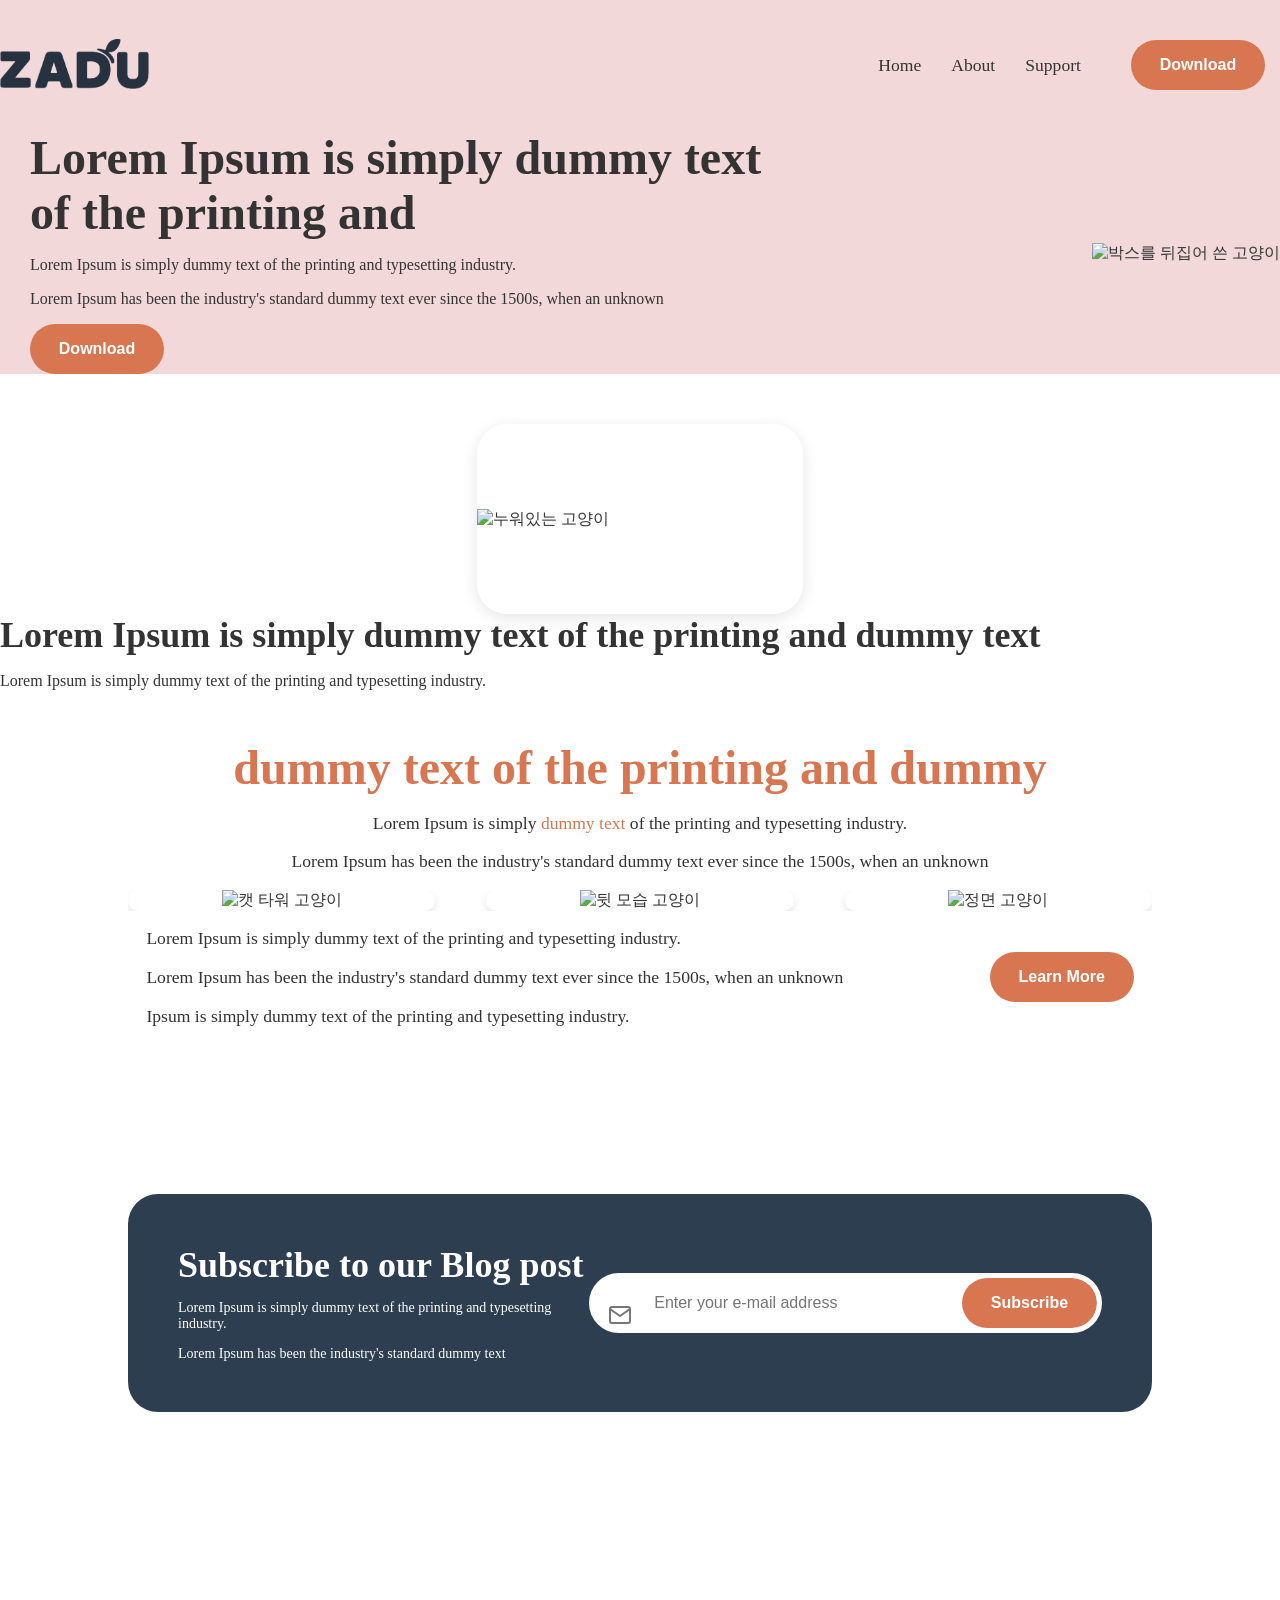
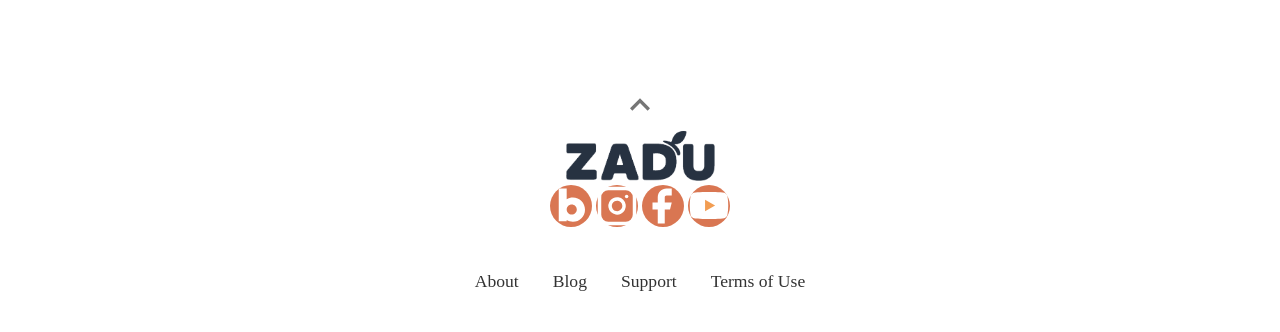
==== commit cd0d3551: "feat: Subscribe Section > input-box 구조 조정 중" ====
--- a/index.html
+++ b/index.html
@@ -3,217 +3,373 @@
   <head>
     <meta charset="UTF-8" />
     <meta name="viewport" content="width=device-width, initial-scale=1.0" />
-    <title>ZADU Landing</title>
-    <link rel="stylesheet" href="styles.css">
+    <title>김연화_ZADU_랜딩페이지</title>
+    <link rel="stylesheet" href="./styles/common.css" />
+    <link rel="stylesheet" href="./styles/style.css" />
+    <style></style>
   </head>
   <body>
-    <!-------------------헤더---------------------->
-    <header class="header">
-        <div class="navigation-bar">
-            <div class="header-logo">
-                <img src="images/logo_h.png" alt="header-logo-img">
-            </div>
+    <!-- --header-bg -->
+    <header class="header-container">
+      <!-- 1층: header -->
+      <div class="header-box">
+        <!-- header > nav -->
+        <nav class="nav-box flex">
+          <!-- nav > logo -->
+          <a class="header-logo" href="#">
+            <img class="logo" src="./images/logo-h.png" alt="ZADU_logo" />
+          </a>
+          <!-- nav > menu -->
+          <div class="header-menu flex">
+            <a class="menu-list" href="#">Home</a>
+            <a class="menu-list" href="#">About</a>
+            <a class="menu-list" href="#">Support</a>
+            <a class="menu-list flex" href="#">
+              <button class="btn btn-download bg-orange" type="button">
+                Download
+              </button>
+            </a>
+          </div>
+          <!-- nav > menu OPEN button -->
+          <button class="icon-box btn-menu" type="button">
+            <svg
+              class="icon icon-menu"
+              width="32"
+              height="32"
+              viewBox="0 0 32 32"
+              fill="none"
+              xmlns="http://www.w3.org/2000/svg"
+            >
+              <path
+                d="M4 16H28"
+                stroke="#263140"
+                stroke-width="2"
+                stroke-linecap="square"
+                stroke-linejoin="round"
+              />
+              <path
+                d="M4 8H28"
+                stroke="#263140"
+                stroke-width="2"
+                stroke-linecap="square"
+                stroke-linejoin="round"
+              />
+              <path
+                d="M4 24H28"
+                stroke="#263140"
+                stroke-width="2"
+                stroke-linecap="square"
+                stroke-linejoin="round"
+              />
+            </svg>
+          </button>
+        </nav>
+        <!-- header > Hero Section -->
+        <section class="header-hero-box flex overflow-hidden">
+          <!-- Hero Section > text -->
+          <article class="article-box hero-article-box">
+            <h1 class="font-bold">
+              Lorem Ipsum is simply dummy text of the printing and
+            </h1>
+            <div class="text-box">
+              <p class="">
+                Lorem Ipsum is simply dummy text of the printing and typesetting
+                industry.
+              </p>
+              <p class="">
+                Lorem Ipsum has been the industry's standard dummy text ever
+                since the 1500s, when an unknown
+              </p>
+            </div>
+            <!-- Hero Section > button -->
+            <div class="btn-box flex">
+              <button class="btn btn-download bg-orange" type="button">
+                Download
+              </button>
+            </div>
+          </article>
+          <!-- Hero Section > image -->
+          <div class="hero-cat-box">
+            <img
+              class="box-cat"
+              src="./images/box-cat.png"
+              alt="박스를 뒤집어 쓴 고양이"
+            />
+          </div>
+        </section>
+      </div>
+    </header>
+    <main class="main-container">
+      <!-- 2층: Card Section -->
+      <section class="section-box section-card">
+        <!-- Card Section > image -->
+        <div class="lying-cat-box flex border-radius overflow-hidden">
+          <img
+            class="lying-cat"
+            src="./images/img_4.jpg"
+            alt="누워있는 고양이"
+          />
+        </div>
+        <!-- Card Section > text -->
+        <article class="article-box">
+          <h2 class="font-bold text-left">
+            Lorem Ipsum is simply dummy text of the printing and dummy text
+          </h2>
+          <div class="text-box">
+            <p class="text-left">
+              Lorem Ipsum is simply dummy text of the printing and typesetting
+              industry.
+            </p>
+          </div>
+        </article>
+      </section>
+      <!-- 3층: Gallery Section -->
+      <section class="section-box section-gallery">
+        <!-- Gallery Section > top > text -->
+        <article class="article-box">
+          <h1 class="text-bold color-orange">
+            dummy text of the printing and dummy
+          </h1>
+          <div class="text-box">
+            <p class="">
+              Lorem Ipsum is simply
+              <span class="color-orange">dummy text</span> of the printing and
+              typesetting industry.
+            </p>
+            <p class="">
+              Lorem Ipsum has been the industry's standard dummy text ever since
+              the 1500s, when an unknown
+            </p>
+          </div>
+        </article>
+        <!-- Gallery Section > images -->
+        <div class="gallery-img-box flex overflow-hidden">
+          <div class="gallery-img-inner-box flex">
+            <div class="gallery-img border-radius overflow-hidden">
+              <img
+                class="cat-tower"
+                src="./images/img_1.jpg"
+                alt="캣 타워 고양이"
+              />
+            </div>
+            <div class="gallery-img border-radius overflow-hidden">
+              <img
+                class="cat-back"
+                src="./images/img_2.jpg"
+                alt="뒷 모습 고양이"
+              />
+            </div>
+            <div class="gallery-img border-radius overflow-hidden">
+              <img
+                class="cat-front"
+                src="./images/img_3.jpg"
+                alt="정면 고양이"
+              />
+            </div>
+          </div>
+        </div>
+        <!-- Gallery Section > bottom > text -->
+        <article class="article-box gallery-article-bottom-box flex">
+          <div class="text-box">
+            <p class="text-left">
+              Lorem Ipsum is simply dummy text of the printing and typesetting
+              industry.
+            </p>
+            <p class="text-left">
+              Lorem Ipsum has been the industry's standard dummy text ever since
+              the 1500s, when an unknown
+            </p>
+            <p class="text-left">
+              Ipsum is simply dummy text of the printing and typesetting
+              industry.
+            </p>
+          </div>
+          <button class="btn btn-More bg-orange" type="button">
+            Learn More
+          </button>
+        </article>
+      </section>
 
-            <nav class="navigation-pc-bar">
-                <a href="#">Home</a>
-                <a href="#">About</a>
-                <a href="#">Support</a>
-            </nav>
+      <!-- subscribe-bg (뿌연 고양이) -->
+      <div class="subscribe-container">
+        <!-- 4층: Subscribe Section -->
+        <section class="section-box section-subscribe flex border-radius">
+          <!-- Subscribe Section > text -->
+          <article class="article-box subscribe-article-box">
+            <h2 class="orange-title color-white text-left">
+              Subscribe to our Blog post
+            </h2>
+            <div class="text-box">
+              <p class="color-white text-left">
+                Lorem Ipsum is simply dummy text of the printing and typesetting
+                industry.
+              </p>
+              <p class="color-white text-left margin-none">
+                Lorem Ipsum has been the industry's standard dummy text
+              </p>
+            </div>
+          </article>
+          <!-- Subscribe Section > input box -->
+          <div class="subscribe-input-box flex border-radius">
+            <div class="input-box">
+              <!-- input box > mail-icon -->
+              <span class="icon-box mail-icon-box">
+                <svg
+                  class="icon mail-icon"
+                  width="24"
+                  height="24"
+                  viewBox="0 0 24 24"
+                  fill="none"
+                  xmlns="http://www.w3.org/2000/svg"
+                >
+                  <path
+                    d="M4 4H20C21.1 4 22 4.9 22 6V18C22 19.1 21.1 20 20 20H4C2.9 20 2 19.1 2 18V6C2 4.9 2.9 4 4 4Z"
+                    stroke="#767676"
+                    stroke-width="2"
+                    stroke-linecap="round"
+                    stroke-linejoin="round"
+                  />
+                  <path
+                    d="M22 6L12 13L2 6"
+                    stroke="#767676"
+                    stroke-width="2"
+                    stroke-linecap="round"
+                    stroke-linejoin="round"
+                  />
+                </svg>
+              </span>
+              <!-- input box > email input -->
+              <input
+                class="section-emali-input text-left"
+                type="email"
+                placeholder="Enter your e-mail address"
+              />
+            </div>
+            <!-- input box > email button -->
+            <button class="btn btn-subscribe bg-orange" type="button">
+              Subscribe
+            </button>
+          </div>
+        </section>
+      </div>
 
-            <button class="download-btn-pc">download</button>
-            <button class="hamburger-btn-m" id="opensidebar">
-                <svg width="32" height="32" viewBox="0 0 32 32" fill="none" xmlns="http://www.w3.org/2000/svg">
-                <path d="M4 16H28" stroke="#263140" stroke-width="2" stroke-linecap="square" stroke-linejoin="round"/>
-                <path d="M4 8H28" stroke="#263140" stroke-width="2" stroke-linecap="square" stroke-linejoin="round"/>
-                <path d="M4 24H28" stroke="#263140" stroke-width="2" stroke-linecap="square" stroke-linejoin="round"/>
-            </svg>
-            </button>
+      <!-- 5층: footer -->
+      <footer class="footer-box">
+        <!-- icon: arrow-up -->
+        <a class="icon-box" href="#">
+          <svg
+            class="icon icon-arrow-up"
+            xmlns="http://www.w3.org/2000/svg"
+            width="40"
+            height="40"
+            viewBox="0 0 40 40"
+            fill="none"
+          >
+            <g clip-path="url(#clip0_6427_2712)">
+              <path
+                d="M12.35 25.6833L20 18.0499L27.65 25.6833L30 23.3333L20 13.3333L10 23.3333L12.35 25.6833Z"
+                fill="#767676"
+              />
+            </g>
+            <defs>
+              <clipPath id="clip0_6427_2712">
+                <rect width="40" height="40" fill="white" />
+              </clipPath>
+            </defs>
+          </svg>
+        </a>
+        <section class="footer-bottom-box">
+          <a class="footer-logo" href="#">
+            <img class="logo" src="./images/logo-h.png" alt="ZADU_logo" />
+          </a>
+          <!-- footer sns icons -->
+          <div class="icon-list-box">
+            <a class="icon-box bg-orange" href="#">
+              <svg
+                class="icon icon-blog"
+                viewBox="0 0 24 24"
+                fill="none"
+                xmlns="http://www.w3.org/2000/svg"
+              >
+                <path
+                  d="M13.096 7.18477C11.7929 7.18477 10.5732 7.54601 9.53402 8.17587V2H5V20.6457H9.53402V20.0089C10.5732 20.6364 11.7929 21 13.096 21C16.9079 21 20 17.9063 20 14.0924C20 10.2762 16.9102 7.18477 13.096 7.18477ZM12.4271 16.8781C10.8301 16.8781 9.53402 15.5814 9.53402 13.9835C9.53402 12.3857 10.8301 11.089 12.4271 11.089C14.0241 11.089 15.3202 12.3857 15.3202 13.9835C15.3202 15.5837 14.0241 16.8781 12.4271 16.8781Z"
+                  fill="white"
+                />
+              </svg>
+            </a>
+            <a class="icon-box bg-orange" href="#">
+              <svg
+                class="icon icon-instagram"
+                viewBox="0 0 24 24"
+                fill="none"
+                xmlns="http://www.w3.org/2000/svg"
+              >
+                <path
+                  d="M17 2H7C4.23858 2 2 4.23858 2 7V17C2 19.7614 4.23858 22 7 22H17C19.7614 22 22 19.7614 22 17V7C22 4.23858 19.7614 2 17 2Z"
+                  stroke="white"
+                  stroke-width="2"
+                  stroke-linecap="round"
+                  stroke-linejoin="round"
+                />
+                <path
+                  d="M16 11.3701C16.1234 12.2023 15.9812 13.0523 15.5937 13.7991C15.2062 14.5459 14.5931 15.1515 13.8416 15.5297C13.0901 15.908 12.2384 16.0397 11.4077 15.906C10.5771 15.7723 9.80971 15.3801 9.21479 14.7852C8.61987 14.1903 8.22768 13.4229 8.09402 12.5923C7.96035 11.7616 8.09202 10.91 8.47028 10.1584C8.84854 9.40691 9.45414 8.7938 10.2009 8.4063C10.9477 8.0188 11.7977 7.87665 12.63 8.00006C13.4789 8.12594 14.2648 8.52152 14.8716 9.12836C15.4785 9.73521 15.8741 10.5211 16 11.3701Z"
+                  stroke="white"
+                  stroke-width="2"
+                  stroke-linecap="round"
+                  stroke-linejoin="round"
+                />
+                <path
+                  d="M17.5 6.5H17.51"
+                  stroke="white"
+                  stroke-width="2"
+                  stroke-linecap="round"
+                  stroke-linejoin="round"
+                />
+              </svg>
+            </a>
+            <a class="icon-box bg-orange" href="#">
+              <svg
+                class="icon icon-facebook"
+                viewBox="0 0 24 24"
+                fill="none"
+                xmlns="http://www.w3.org/2000/svg"
+              >
+                <path
+                  d="M17 2H14C12.6739 2 11.4021 2.52678 10.4645 3.46447C9.52678 4.40215 9 5.67392 9 7V10H6V14H9V22H13V14H16L17 10H13V7C13 6.73478 13.1054 6.48043 13.2929 6.29289C13.4804 6.10536 13.7348 6 14 6H17V2Z"
+                  fill="white"
+                />
+              </svg>
+            </a>
+            <a class="icon-box bg-orange" href="#">
+              <svg
+                class="icon icon-youtube"
+                viewBox="0 0 24 24"
+                fill="none"
+                xmlns="http://www.w3.org/2000/svg"
+              >
+                <path
+                  d="M22.54 6.42C22.4212 5.94541 22.1792 5.51057 21.8386 5.15941C21.498 4.80824 21.0707 4.55318 20.6 4.42C18.88 4 12 4 12 4C12 4 5.11996 4 3.39996 4.46C2.92921 4.59318 2.50194 4.84824 2.16131 5.19941C1.82068 5.55057 1.57875 5.98541 1.45996 6.46C1.14518 8.20556 0.991197 9.97631 0.999961 11.75C0.988741 13.537 1.14273 15.3213 1.45996 17.08C1.59092 17.5398 1.83827 17.9581 2.17811 18.2945C2.51794 18.6308 2.93878 18.8738 3.39996 19C5.11996 19.46 12 19.46 12 19.46C12 19.46 18.88 19.46 20.6 19C21.0707 18.8668 21.498 18.6118 21.8386 18.2606C22.1792 17.9094 22.4212 17.4746 22.54 17C22.8523 15.2676 23.0063 13.5103 23 11.75C23.0112 9.96295 22.8572 8.1787 22.54 6.42Z"
+                  fill="white"
+                />
+                <path
+                  d="M9.75 15.02L15.5 11.75L9.75 8.47998V15.02Z"
+                  fill="#F29D52"
+                />
+              </svg>
+            </a>
+          </div>
+        </section>
+        <!-- footer bottom menu -->
+        <div class="footer-menu">
+          <a class="menu-list" href="#">About</a>
+          <a class="menu-list" href="#">Blog</a>
+          <a class="menu-list" href="#">Support</a>
+          <a class="menu-list" href="#">Terms of Use</a>
         </div>
-    </header>
+      </footer>
+    </main>
 
-    <!-------------------히어로---------------------->
-    <section class="hero">
-        <div class="container hero-inner">
-            <div class="hero-text">
-                <h1>Lorem Ipsum is simply<br>
-                    dummy text<span class="conditional-break"></span> 
-                    of the printing and</h1>
-                <p>Lorem Ipsum is simply dummy text<span class="conditional-break"></span> 
-                   of the printing and<span class="conditional-break2"></span>
-                   typesetting industry.<br>
-                   Lorem Ipsum has been the industry's<span class="conditional-break"></span> 
-                   standard dummy text<span class="conditional-break2"></span> 
-                   ever since the 1500s,<span class="conditional-break"></span>
-                   when an unknown</p>
-                <div class="hero-btn">
-                    <button class="download-btn-both">
-                        Download
-                    </button>
-                </div>
-            </div>
-
-            <div class="hero-img">
-                <img src="images/box-cat.png"
-                     alt="box-cat">
-            </div>
-        </div>
-    </section>
-
-    <!---------------------카드------------------------>
-    <section class="card">
-        <div class="container card-inner">
-            <img class="card-img" 
-                 src="images/img_4.jpg"
-                 alt="card-img">
-            
-            <div class="card-text">
-                <h2>Lorem Ipsum is simply<br>
-                    dummy text of the printing<br>
-                    and dummy text</h2>
-                <p>Lorem Ipsum is simply dummy text of the<span class="conditional-break"></span>
-                   printing and typesetting <span class="conditional-break2"></span>
-                   industry.</p>            
-            </div>
-        </div>
-    </section>
-
-    <!--------------------갤러리------------------------>
-    <section class="gallery">
-        <div class="container gallery-inner">
-            <div class="gallery-text">
-                <h3>dummy text of the printing<span class="conditional-break"></span> 
-                    and dummy</h3>
-                <p>Lorem Ipsum is simply 
-                   <span class="yellow-text">dummy text</span> 
-                   of the<span class="conditional-break"></span> 
-                   prining and typesetting industry.<br>
-                   Lorem Ipsum has been the industry's <span class="conditional-break"></span>
-                   standard dummy text ever since the 1500s,<span class="conditional-break"></span>
-                   when an unknown
-                </p>
-            </div>
-            <div class="container gallery-cards">
-                <img src="images/img_1.jpg"
-                     alt="gallery-cat1">
-                <img src="images/img_2.jpg"
-                     alt="gallery-cat2">
-                <img src="images/img_3.jpg"
-                     alt="gallery-cat3">
-            </div>
-            <div class="gallery-btn">
-                <p class="gallery-text2">
-                   Lorem Ipsum is simply dummy text of the <span class="conditional-break"></span>
-                   printing and typesetting industry.<br>
-                   Lorem Ipsum has been the industry's <span class="conditional-break"></span>
-                   standard dummy text ever since the 1500s,<span class="conditional-break"></span> 
-                   when an unknown<br>
-                   Ipsum is simply dummy text of the printing <span class="conditional-break"></span>
-                   and typesetting industry. 
-                </p>
-                <button class="gallery-learnmore-btn">Learn More</button>
-            </div>
-        </div>
-    </section>
-
-    <!--------------------구독------------------------>
-    <section class="subscribe">
-        <div class="container subscribe-box">
-            <div p class="subscribe-box-text">
-                <h4>Subscribe to our<span class="conditional-break"></span>
-                    Blog post</h4>
-                <span>Lorem Ipsum is simply dummy text of<span class="conditional-break"></span>
-                      the printing and typesetting industry.<br>
-                      Lorem Ipsum has been the industry's<span class="conditional-break"></span>
-                      standard dummy text</span>
-            </div>
-
-            <form id="modal" class="subscribe-form">
-                <div class="input-wrapper">
-                 <input type="email" 
-                        placeholder="Enter your email">
-                  <svg class=input-icon
-                       width="18" 
-                       height="18" 
-                       viewBox="0 0 18 18" 
-                       fill="none" 
-                       xmlns="http://www.w3.org/2000/svg">
-                 <path d="M3 3H15C15.825 3 16.5 3.675 16.5 4.5V13.5C16.5 14.325 15.825 15 15 15H3C2.175 15 1.5 14.325 1.5 13.5V4.5C1.5 3.675 2.175 3 3 3Z" 
-                       stroke="#767676" 
-                       stroke-width="1.5" 
-                       stroke-linecap="round" 
-                       stroke-linejoin="round"/>
-                 <path d="M16.5 4.5L9 9.75L1.5 4.5" 
-                       stroke="#767676" 
-                       stroke-width="1.5" 
-                       stroke-linecap="round" 
-                       stroke-linejoin="round"/>
-                 </svg>
-                </div>
-                 <button type="submit" 
-                         class="subscribe-btn">
-                    Subscribe
-                 </button>    
-            </form>
-            </div>
-        </div>
-        <div class="subscribe-img">
-            <img src="images/up-cat.png" alt="logo-img">
-            <button type="button"
-                    class="scroll-btn">
-                <svg width="40" 
-                     height="40" 
-                     viewBox="0 0 40 40" 
-                     fill="none" 
-                     xmlns="http://www.w3.org/2000/svg">
-                 <g clip-path="url(#clip0_6427_2712)">
-                 <path d="M12.35 25.6833L20 18.0499L27.65 25.6833L30 23.3333L20 13.3333L10 23.3333L12.35 25.6833Z" fill="#767676"/>
-                 </g>
-                 <defs>
-                 <clipPath id="clip0_6427_2712">
-                 <rect width="40" height="40" fill="white"/>
-                 </clipPath>
-                 </defs>
-                 </svg>
-            </button>       
-        </div>
-    </section>
-
-    <!----------------------푸터----------------------->
-    <footer class="footer">
-      <div class="footer-navigation-bar">
-        <div class="footer-logo">
-             <img src="images/logo_h.png" alt="footer-logo-img">
-        </div>
-        <div class="footer-icon-group">
-            <svg width="32" height="32" viewBox="0 0 32 32" fill="none" xmlns="http://www.w3.org/2000/svg">
-            <circle cx="16" cy="16" r="16" fill="#F29D52"/>
-            <path d="M16.8351 12.3314C15.8423 12.3314 14.913 12.6066 14.1212 13.0865V8.3811H10.6667V22.5874H14.1212V22.1022C14.913 22.5803 15.8423 22.8573 16.8351 22.8573C19.7394 22.8573 22.0953 20.5002 22.0953 17.5943C22.0953 14.6868 19.7412 12.3314 16.8351 12.3314ZM16.3255 19.7168C15.1087 19.7168 14.1212 18.7288 14.1212 17.5114C14.1212 16.294 15.1087 15.306 16.3255 15.306C17.5422 15.306 18.5297 16.294 18.5297 17.5114C18.5297 18.7306 17.5422 19.7168 16.3255 19.7168Z" fill="white"/>
-            </svg>
-            <svg width="32" height="32" viewBox="0 0 32 32" fill="none" xmlns="http://www.w3.org/2000/svg">
-            <circle cx="16" cy="16" r="16" fill="#F29D52"/>
-            <path d="M19.8097 8.3811H12.1906C10.0867 8.3811 8.3811 10.0867 8.3811 12.1906V19.8097C8.3811 21.9136 10.0867 23.6192 12.1906 23.6192H19.8097C21.9136 23.6192 23.6192 21.9136 23.6192 19.8097V12.1906C23.6192 10.0867 21.9136 8.3811 19.8097 8.3811Z" stroke="white" stroke-width="2" stroke-linecap="round" stroke-linejoin="round"/>
-            <path d="M19.0476 15.52C19.1417 16.1541 19.0333 16.8017 18.7381 17.3707C18.4429 17.9397 17.9757 18.4011 17.4032 18.6893C16.8306 18.9775 16.1817 19.0778 15.5488 18.976C14.9159 18.8741 14.3313 18.5753 13.878 18.122C13.4247 17.6688 13.1259 17.0841 13.0241 16.4512C12.9222 15.8183 13.0225 15.1695 13.3107 14.5969C13.5989 14.0243 14.0603 13.5572 14.6293 13.2619C15.1983 12.9667 15.8459 12.8584 16.48 12.9524C17.1268 13.0483 17.7256 13.3497 18.188 13.8121C18.6503 14.2744 18.9517 14.8732 19.0476 15.52Z" stroke="white" stroke-width="2" stroke-linecap="round" stroke-linejoin="round"/>
-            <path d="M20.1904 11.8096H20.198" stroke="white" stroke-width="2" stroke-linecap="round" stroke-linejoin="round"/>
-            </svg>
-            <svg width="32" height="32" viewBox="0 0 32 32" fill="none" xmlns="http://www.w3.org/2000/svg">
-            <circle cx="16" cy="16" r="16" fill="#F29D52"/>
-            <path d="M19.8097 8.3811H17.5239C16.5136 8.3811 15.5446 8.78246 14.8302 9.49689C14.1158 10.2113 13.7144 11.1803 13.7144 12.1906V14.4763H11.4287V17.524H13.7144V23.6192H16.762V17.524H19.0478L19.8097 14.4763H16.762V12.1906C16.762 11.9886 16.8423 11.7948 16.9852 11.6519C17.1281 11.509 17.3219 11.4287 17.5239 11.4287H19.8097V8.3811Z" fill="white"/>
-            </svg>
-            <svg width="32" height="32" viewBox="0 0 32 32" fill="none" xmlns="http://www.w3.org/2000/svg">
-            <circle cx="16" cy="16" r="16" fill="#F29D52"/>
-            <path d="M24.0305 11.7486C23.94 11.387 23.7557 11.0557 23.4962 10.7881C23.2366 10.5206 22.9111 10.3263 22.5524 10.2248C21.2419 9.90479 16 9.90479 16 9.90479C16 9.90479 10.7581 9.90479 9.44766 10.2553C9.08899 10.3567 8.76345 10.5511 8.50392 10.8186C8.2444 11.0862 8.06007 11.4175 7.96956 11.7791C7.72973 13.109 7.61241 14.4582 7.61909 15.8095C7.61054 17.1711 7.72786 18.5305 7.96956 19.8705C8.06934 20.2209 8.2578 20.5396 8.51672 20.7958C8.77565 21.0521 9.09628 21.2372 9.44766 21.3334C10.7581 21.6838 16 21.6838 16 21.6838C16 21.6838 21.2419 21.6838 22.5524 21.3334C22.9111 21.2319 23.2366 21.0376 23.4962 20.77C23.7557 20.5024 23.94 20.1711 24.0305 19.8095C24.2685 18.4896 24.3858 17.1508 24.381 15.8095C24.3895 14.448 24.2722 13.0886 24.0305 11.7486Z" fill="white"/>
-            <path d="M14.2856 18.301L18.6666 15.8095L14.2856 13.3181V18.301Z" fill="#F29D52"/>
-            </svg>
-        </div>
-        <div class="footer-menu-group">
-            <nav class="navigation-m-bar">
-                <a href="#">About</a>
-                <a href="#">Blog</a>
-                <a href="#">Support</a>
-                <a href="#">Terms of Use</a>
-            </nav>
-        </div>
-      </div>
-    </footer>
+    <!-- scripts -->
+    <script src="./script.js"></script>
   </body>
 </html>
--- a/styles/common.css
+++ b/styles/common.css
@@ -0,0 +1,143 @@
+html {
+  font-size: 14px;
+  color: var(--text-color);
+}
+@media (min-width: 768px) {
+  html {
+    font-size: 16px;
+  }
+}
+body {
+  margin: 0;
+  text-align: center;
+  transition: all 1s;
+}
+
+.header-container,
+.main-container {
+  width: 100%;
+}
+.header-container {
+  background-color: var(--header-bg-color);
+}
+@media (max-width: 767px) {
+  .header-container {
+    width: 90%;
+    padding: 5% 5% 0 5%;
+  }
+  .main-container {
+    width: 90%;
+    padding: 5%;
+  }
+}
+
+:root {
+  --white-color: #fff; /* white */
+
+  --primary-color: #f8b49b; /* 연한 살구색 */
+  --accent-color: #d97652; /* 강조색 (버튼, 아이콘) */
+  --accent-hover: #dc5b28; /* 호버 상태 색상 */
+
+  --header-bg-color: #f2d8d9; /* 핑크 배경 (헤더/히어로 섹션) */
+  --dark-bg: #2c3e50; /* 다크 배경 (구독 섹션) */
+
+  /* 텍스트 색상 */
+  --text-color: #333;
+
+  /* 그림자 효과 */
+  --shadow-sm: 0 2px 5px rgba(0, 0, 0, 0.1);
+  --shadow-md: 0 4px 8px rgba(0, 0, 0, 0.1);
+  --shadow-lg: 0 4px 15px rgba(0, 0, 0, 0.1);
+}
+
+a {
+  display: inline-block;
+}
+a,
+a:hover,
+a:focus,
+a:visited {
+  text-decoration: none;
+  color: inherit;
+}
+h1,
+h2,
+ul {
+  list-style: none;
+  margin: 0;
+  padding: 0;
+}
+input {
+  border: transparent;
+}
+input:focus {
+  outline: none;
+}
+img {
+  max-width: 100%;
+  height: auto;
+}
+
+.btn {
+  height: 40px;
+  padding: 0.6rem 1.8rem;
+  box-sizing: border-box;
+  color: var(--white-color);
+  font-size: 1rem;
+  font-weight: 600;
+  text-align: center;
+  border-radius: 30px;
+  border: none;
+  cursor: pointer;
+}
+@media (min-width: 768px) {
+  .btn {
+    height: 50px;
+  }
+}
+
+.icon-box {
+  display: inline-flex;
+  align-items: center;
+  justify-content: space-around;
+  border-radius: 50%;
+  border: none;
+  cursor: pointer;
+}
+
+.flex {
+  display: flex;
+}
+.font-bold {
+  font-weight: 700;
+}
+.text-left {
+  text-align: left;
+}
+.color-white {
+  color: var(--white-color);
+}
+.color-orange {
+  color: var(--accent-color);
+}
+.bg-orange {
+  background-color: var(--accent-color);
+}
+.bg-orange:hover {
+  background-color: var(--accent-hover);
+}
+.border-radius {
+  border-radius: 1.125rem;
+  overflow: hidden;
+}
+@media (min-width: 768px) {
+  .border-radius {
+    border-radius: 1.875rem;
+  }
+}
+.overflow-hidden {
+  overflow: hidden;
+}
+.margin-none {
+  margin: 0;
+}
--- a/styles/style.css
+++ b/styles/style.css
@@ -0,0 +1,296 @@
+/* content size */
+@media (max-width: 767px) {
+  .header-box,
+  .section-box,
+  .footer-box {
+    max-width: 100%;
+    margin: 5px;
+  }
+}
+@media (min-width: 768px) {
+  .header-box,
+  .section-box,
+  .footer-box {
+    max-width: 1280px;
+  }
+  .header-box,
+  .footer-box {
+    margin: 0 auto;
+  }
+  .section-box {
+    margin: 50px auto 0 auto;
+  }
+}
+/* header > nav */
+.nav-box {
+  align-items: center;
+  justify-content: space-between;
+}
+.logo {
+  width: 92px;
+}
+.menu-list {
+  align-items: center;
+  justify-content: center;
+  padding: 40px 15px;
+  font-size: 1.1rem;
+  cursor: pointer;
+}
+.menu-list .btn-download {
+  margin-left: 20px;
+}
+.btn-menu {
+  background: transparent;
+}
+@media (max-width: 767px) {
+  .header-menu {
+    display: none;
+  }
+}
+@media (min-width: 768px) {
+  .logo {
+    width: 149px;
+  }
+  .header-menu {
+    align-items: center;
+    justify-content: space-between;
+  }
+  .btn-menu {
+    display: none;
+  }
+}
+
+/* all font size */
+h1,
+h2 {
+  font-size: 1.7rem;
+}
+.text-box p {
+  font-size: 1rm;
+}
+.section-gallery p {
+  font-size: 1.1rem;
+}
+.section-emali-input {
+  font-size: 0.857rem;
+}
+@media (min-width: 768px) {
+  /* all font size */
+  h1 {
+    font-size: 3rem;
+  }
+  h2 {
+    font-size: 2.25rem;
+  }
+  .section-subscribe p {
+    font-size: 0.875rem;
+  }
+  .section-emali-input {
+    font-size: 1rem;
+  }
+}
+
+/* header > Hero Section */
+.header-hero-box {
+  flex-direction: column;
+  align-items: center;
+  justify-content: space-between;
+  gap: 10px;
+}
+.hero-article-box {
+  width: 280px;
+}
+@media (min-width: 768px) {
+  .header-hero-box {
+    flex-direction: row;
+  }
+  .hero-article-box {
+    width: 740px;
+    padding-left: 30px;
+  }
+  .hero-article-box h1,
+  .hero-article-box p {
+    text-align: left;
+  }
+  .hero-article-box .btn-box {
+    justify-content: flex-start;
+  }
+}
+@media (max-width: 767px) {
+  .hero-article-box .btn-box {
+    justify-content: center;
+  }
+}
+.box-cat {
+  width: 197px;
+  height: 422px;
+  margin-bottom: -7.5rem;
+}
+@media (min-width: 768px) {
+  .box-cat {
+    width: 415px;
+    height: 766px;
+    margin-bottom: -10rem;
+  }
+}
+
+/* 2층: Card Section */
+.lying-cat-box {
+  align-items: center;
+  max-width: 100%;
+  width: 326px;
+  height: 190px;
+  margin: 0 auto;
+  box-shadow: var(--shadow-lg);
+}
+.lying-cat {
+  object-fit: cover;
+}
+
+/* 3층: Gallery Section */
+.gallery-img-inner-box {
+  justify-content: space-between;
+  gap: 5%;
+  box-sizing: border-box;
+}
+.gallery-img {
+  width: 260px;
+  height: auto;
+  box-shadow: var(--shadow-md);
+}
+.gallery-img img {
+  height: 100%;
+}
+@media (min-width: 768px) {
+  .gallery-img-box {
+    width: min(100vw, 1024px);
+    margin: 0 auto;
+  }
+  .gallery-img-inner-box {
+    width: 100%;
+  }
+  .gallery-img {
+    width: 378px;
+  }
+}
+
+/* 3층 + 4층 반응형 */
+@media (min-width: 768px) {
+  .gallery-article-bottom-box,
+  .section-subscribe,
+  .subscribe-input-box {
+    flex-direction: row;
+  }
+}
+@media (max-width: 767px) {
+  .gallery-article-bottom-box,
+  .section-subscribe,
+  .subscribe-input-box {
+    flex-direction: column;
+  }
+}
+.gallery-article-bottom-box {
+  align-items: center;
+  justify-content: space-evenly;
+}
+
+/* 4층: Subscribe Section */
+.subscribe-container {
+  width: 100%;
+  height: 340px;
+  margin-top: 300px;
+  background: url("../images/up-cat.png") no-repeat center;
+  background-size: 100%;
+}
+.section-subscribe {
+  align-items: center;
+  width: 80%;
+  margin: 0 auto;
+  padding: 30px;
+  background-color: var(--dark-bg);
+  box-sizing: border-box;
+  transform: translateY(-250px);
+}
+@media (min-width: 768px) {
+  .section-subscribe {
+    transform: translateY(-150px);
+  }
+}
+
+.subscribe-input-box {
+  align-items: center;
+  width: 100%;
+}
+.input-box {
+  align-items: center;
+  position: relative;
+}
+.mail-icon-box {
+  position: absolute;
+  top: 20px;
+  left: 5px;
+}
+input[type="email"] {
+  width: 100%;
+  padding: 12px;
+  margin-left: 40px;
+}
+.btn-subscribe {
+  z-index: 1;
+}
+@media (min-width: 768px) {
+  .section-subscribe {
+    justify-content: space-between;
+    max-width: 1280px;
+    padding: 50px;
+  }
+  .subscribe-input-box {
+    display: flex;
+    justify-content: space-between;
+    width: 530px;
+    height: 60px;
+    box-sizing: border-box;
+    background-color: var(--white-color);
+    border: 5px solid var(--white-color);
+  }
+  .mail-icon {
+    left: 20px;
+  }
+  input[type="email"] {
+    max-width: 100%;
+    padding: 20px;
+    margin-bottom: 0;
+  }
+}
+@media (max-width: 767px) {
+  .input-box {
+    width: 100%;
+    height: 40px;
+    padding: 10px;
+    margin: 20px 0;
+    background-color: var(--white-color);
+    box-sizing: border-box;
+    border-radius: 2rem;
+    overflow: hidden;
+  }
+  .btn-subscribe {
+    justify-content: flex-end;
+  }
+}
+인풋 박스가 테블릿 버전 이상에서 반응형에 따라 줄어들면 버튼이 안 보여져 자연스럽게 보이고 싶은데 어떡하면 좋을까?
+
+/* footer sns icon size */
+.icon {
+  width: 1.2rem;
+  height: 1.2rem;
+}
+.icon-box {
+  width: 32px;
+  height: 32px;
+}
+@media (min-width: 768px) {
+  .icon-box {
+    width: 42px;
+    height: 42px;
+  }
+}
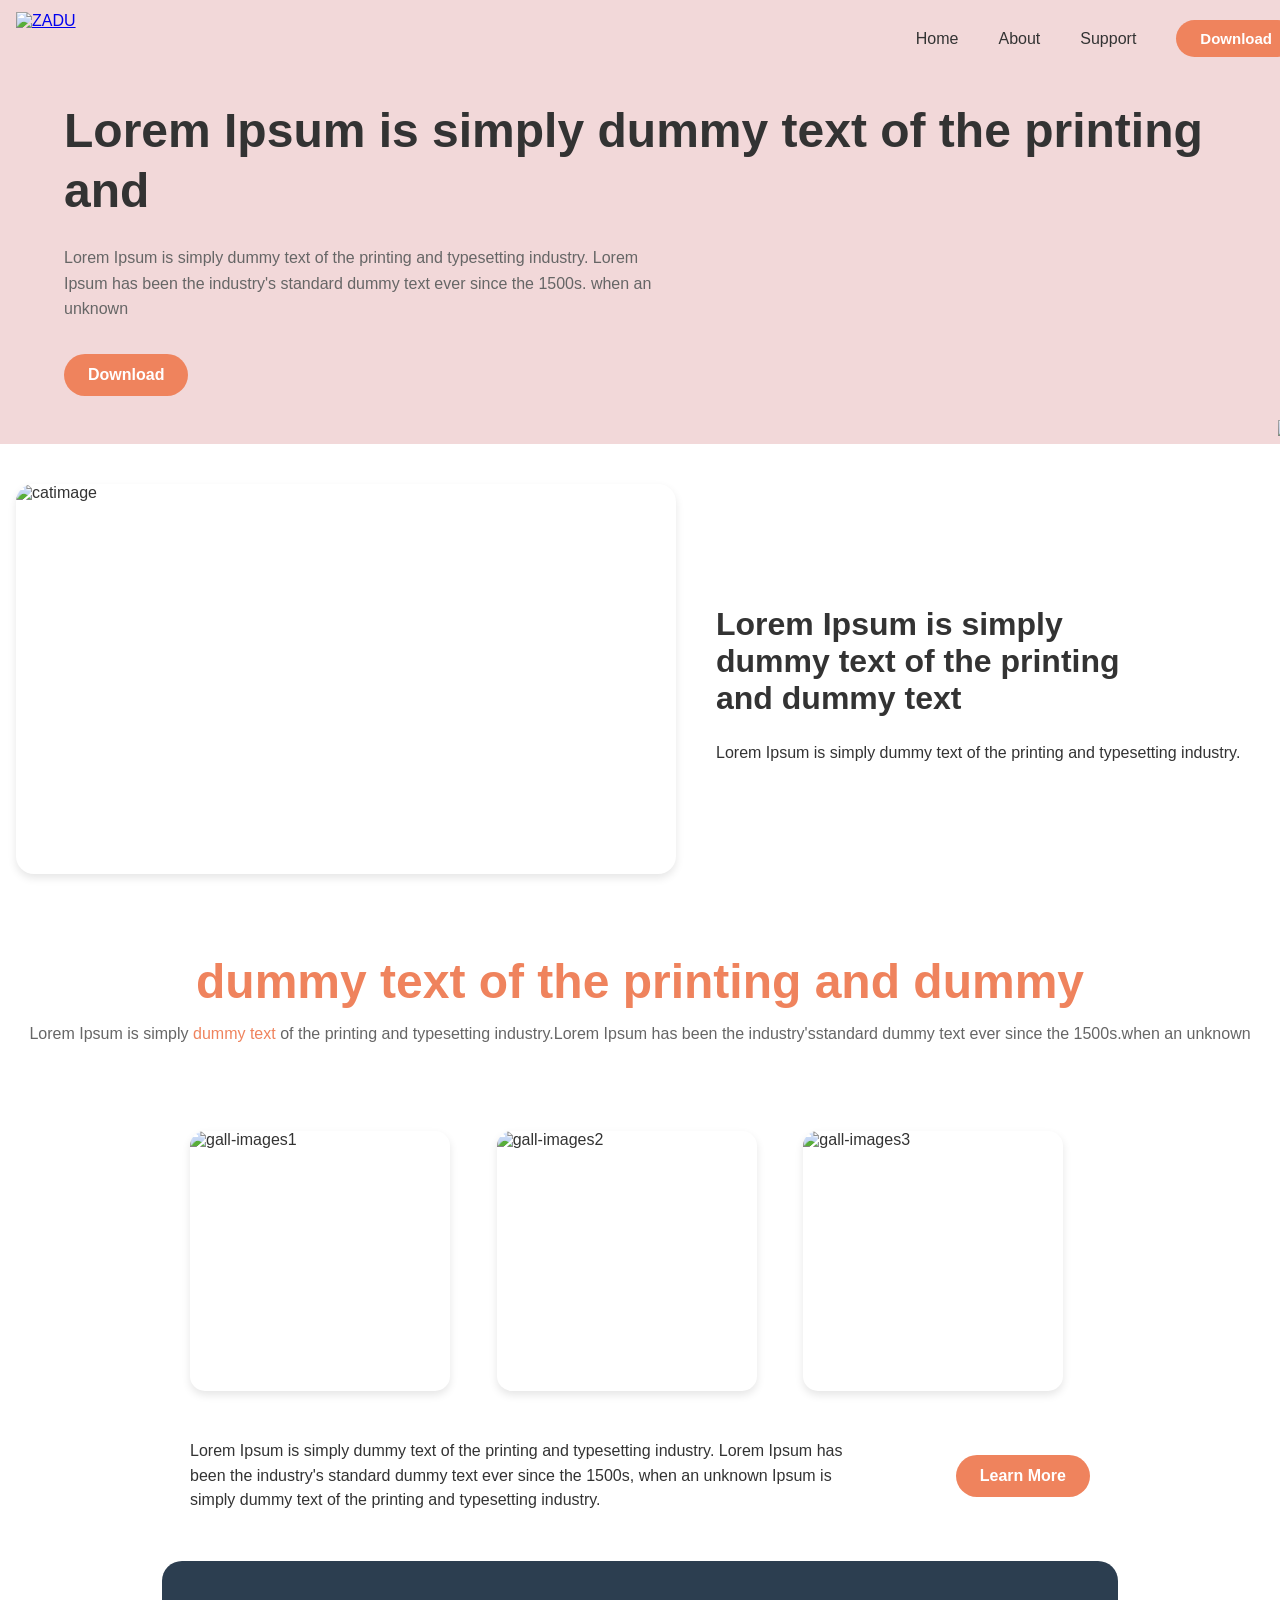
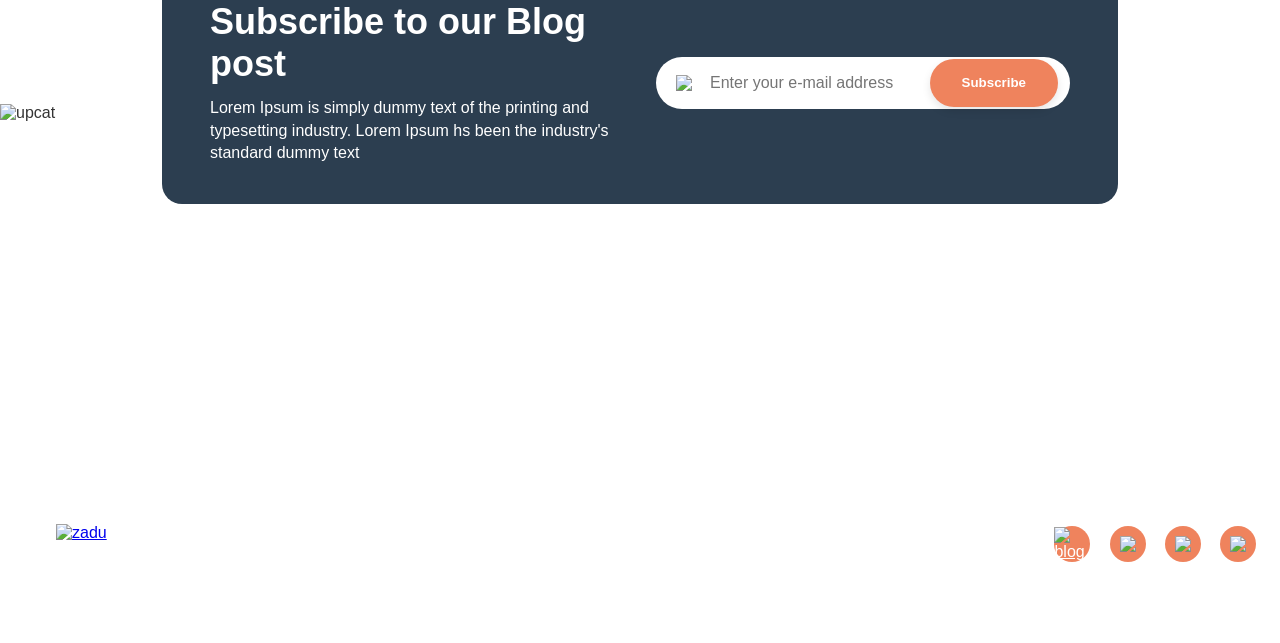
==== commit 96e79608: "Merge pull request #1 from ressna93/kimyoungjong Kimyoungjong" ====
--- a/index.html
+++ b/index.html
@@ -1,39 +1,25 @@
 <!DOCTYPE html>
-<html lang="ko">
+<html lang="en">
   <head>
     <meta charset="UTF-8" />
     <meta name="viewport" content="width=device-width, initial-scale=1.0" />
-    <title>김연화_ZADU_랜딩페이지</title>
-    <link rel="stylesheet" href="./styles/common.css" />
-    <link rel="stylesheet" href="./styles/style.css" />
-    <style></style>
+    <title>ZADU</title>
+    <link rel="stylesheet" href="styles.css" />
   </head>
   <body>
-    <!-- --header-bg -->
-    <header class="header-container">
-      <!-- 1층: header -->
-      <div class="header-box">
-        <!-- header > nav -->
-        <nav class="nav-box flex">
-          <!-- nav > logo -->
-          <a class="header-logo" href="#">
-            <img class="logo" src="./images/logo-h.png" alt="ZADU_logo" />
+    <div class="page">
+      <!-- ========================================== -->
+      <!-- =====================헤더===================== -->
+      <!-- ========================================== -->
+      <header class="page-header">
+        <div class="inner-header">
+          <a href="#" class="logo">
+            <img src="images/logo_h.png" alt="ZADU" />
           </a>
-          <!-- nav > menu -->
-          <div class="header-menu flex">
-            <a class="menu-list" href="#">Home</a>
-            <a class="menu-list" href="#">About</a>
-            <a class="menu-list" href="#">Support</a>
-            <a class="menu-list flex" href="#">
-              <button class="btn btn-download bg-orange" type="button">
-                Download
-              </button>
-            </a>
-          </div>
-          <!-- nav > menu OPEN button -->
-          <button class="icon-box btn-menu" type="button">
+
+          <!-- =====================햄버거===================== -->
+          <button type="button" class="hamburger" aria-label="메뉴 열기">
             <svg
-              class="icon icon-menu"
               width="32"
               height="32"
               viewBox="0 0 32 32"
@@ -63,313 +49,232 @@
               />
             </svg>
           </button>
-        </nav>
-        <!-- header > Hero Section -->
-        <section class="header-hero-box flex overflow-hidden">
-          <!-- Hero Section > text -->
-          <article class="article-box hero-article-box">
-            <h1 class="font-bold">
+
+          <!-- =====================네비===================== -->
+          <nav class="main-nav">
+            <ul class="nav-list">
+              <li><a href="#">Home</a></li>
+              <li><a href="#about">About</a></li>
+              <li><a href="#support">Support</a></li>
+            </ul>
+            <a href="#" class="btn btn-primary btn-download">Download</a>
+          </nav>
+        </div>
+      </header>
+
+      <main>
+        <!-- =====================히어로===================== -->
+        <section class="hero-section" id="about">
+          <div class="here-text">
+            <h1 class="hero-title">
               Lorem Ipsum is simply dummy text of the printing and
             </h1>
-            <div class="text-box">
-              <p class="">
-                Lorem Ipsum is simply dummy text of the printing and typesetting
-                industry.
-              </p>
-              <p class="">
-                Lorem Ipsum has been the industry's standard dummy text ever
-                since the 1500s, when an unknown
-              </p>
-            </div>
-            <!-- Hero Section > button -->
-            <div class="btn-box flex">
-              <button class="btn btn-download bg-orange" type="button">
-                Download
-              </button>
-            </div>
-          </article>
-          <!-- Hero Section > image -->
-          <div class="hero-cat-box">
-            <img
-              class="box-cat"
-              src="./images/box-cat.png"
-              alt="박스를 뒤집어 쓴 고양이"
-            />
-          </div>
-        </section>
-      </div>
-    </header>
-    <main class="main-container">
-      <!-- 2층: Card Section -->
-      <section class="section-box section-card">
-        <!-- Card Section > image -->
-        <div class="lying-cat-box flex border-radius overflow-hidden">
-          <img
-            class="lying-cat"
-            src="./images/img_4.jpg"
-            alt="누워있는 고양이"
-          />
-        </div>
-        <!-- Card Section > text -->
-        <article class="article-box">
-          <h2 class="font-bold text-left">
-            Lorem Ipsum is simply dummy text of the printing and dummy text
-          </h2>
-          <div class="text-box">
-            <p class="text-left">
+            <p class="hero-desc">
+              Lorem Ipsum is simply dummy text of the printing and typesetting
+              industry. Lorem Ipsum has been the industry's standard dummy text
+              ever since the 1500s. when an unknown
+            </p>
+            <a href="#" class="btn btn-primary">Download</a>
+          </div>
+
+          <div class="hero-image">
+            <img src="./images/box-cat.png" alt="box-cat" />
+          </div>
+        </section>
+
+        <!-- =====================카드란===================== -->
+        <section class="card-section">
+          <div class="card-image">
+            <img src="images/img_4.jpg" alt="catimage" />
+          </div>
+          <div class="card-text">
+            <h2>
+              Lorem Ipsum is simply <br />
+              dummy text of the printing <br />
+              and dummy text
+            </h2>
+            <p>
               Lorem Ipsum is simply dummy text of the printing and typesetting
               industry.
             </p>
           </div>
-        </article>
-      </section>
-      <!-- 3층: Gallery Section -->
-      <section class="section-box section-gallery">
-        <!-- Gallery Section > top > text -->
-        <article class="article-box">
-          <h1 class="text-bold color-orange">
-            dummy text of the printing and dummy
-          </h1>
-          <div class="text-box">
-            <p class="">
-              Lorem Ipsum is simply
-              <span class="color-orange">dummy text</span> of the printing and
-              typesetting industry.
+        </section>
+
+        <!-- =====================갤러리===================== -->
+        <section class="gallery-section" id="support">
+          <div class="gallery-header">
+            <h2 class="gallery-title">dummy text of the printing and dummy</h2>
+            <p class="gallery-desc">
+              Lorem Ipsum is simply <span>dummy text</span> of the printing and
+              typesetting industry.Lorem Ipsum has been the industry'sstandard
+              dummy text ever since the 1500s.when an unknown
             </p>
-            <p class="">
-              Lorem Ipsum has been the industry's standard dummy text ever since
-              the 1500s, when an unknown
-            </p>
-          </div>
-        </article>
-        <!-- Gallery Section > images -->
-        <div class="gallery-img-box flex overflow-hidden">
-          <div class="gallery-img-inner-box flex">
-            <div class="gallery-img border-radius overflow-hidden">
-              <img
-                class="cat-tower"
-                src="./images/img_1.jpg"
-                alt="캣 타워 고양이"
-              />
-            </div>
-            <div class="gallery-img border-radius overflow-hidden">
-              <img
-                class="cat-back"
-                src="./images/img_2.jpg"
-                alt="뒷 모습 고양이"
-              />
-            </div>
-            <div class="gallery-img border-radius overflow-hidden">
-              <img
-                class="cat-front"
-                src="./images/img_3.jpg"
-                alt="정면 고양이"
-              />
-            </div>
-          </div>
-        </div>
-        <!-- Gallery Section > bottom > text -->
-        <article class="article-box gallery-article-bottom-box flex">
-          <div class="text-box">
-            <p class="text-left">
-              Lorem Ipsum is simply dummy text of the printing and typesetting
-              industry.
-            </p>
-            <p class="text-left">
-              Lorem Ipsum has been the industry's standard dummy text ever since
-              the 1500s, when an unknown
-            </p>
-            <p class="text-left">
-              Ipsum is simply dummy text of the printing and typesetting
-              industry.
-            </p>
-          </div>
-          <button class="btn btn-More bg-orange" type="button">
-            Learn More
-          </button>
-        </article>
-      </section>
-
-      <!-- subscribe-bg (뿌연 고양이) -->
-      <div class="subscribe-container">
-        <!-- 4층: Subscribe Section -->
-        <section class="section-box section-subscribe flex border-radius">
-          <!-- Subscribe Section > text -->
-          <article class="article-box subscribe-article-box">
-            <h2 class="orange-title color-white text-left">
-              Subscribe to our Blog post
-            </h2>
-            <div class="text-box">
-              <p class="color-white text-left">
+          </div>
+        </section>
+
+        <!-- 이미지 -->
+        <section class="gallery-slider">
+          <div class="gallery-images">
+            <div class="gallery-item">
+              <img src="./images/img_1.jpg" alt="gall-images1" />
+            </div>
+            <div class="gallery-item">
+              <img src="./images/img_2.jpg" alt="gall-images2" />
+            </div>
+            <div class="gallery-item">
+              <img src="./images/img_3.jpg" alt="gall-images3" />
+            </div>
+          </div>
+
+          <div class="gallery-bottom">
+            <div class="gallery-text">
+              <p>
                 Lorem Ipsum is simply dummy text of the printing and typesetting
-                industry.
+                industry. Lorem Ipsum has been the industry's standard dummy
+                text ever since the 1500s, when an unknown Ipsum is simply dummy
+                text of the printing and typesetting industry.
               </p>
-              <p class="color-white text-left margin-none">
-                Lorem Ipsum has been the industry's standard dummy text
+            </div>
+            <a href="#" class="btn btn-primary learn-btn">Learn More</a>
+          </div>
+        </section>
+
+        <!-- =====================구독===================== -->
+        <section class="subscribe-section">
+          <div class="subscribe-inner">
+            <div class="subscribe-text">
+              <h2>Subscribe to our Blog post</h2>
+              <p>
+                Lorem Ipsum is simply dummy text of the printing and typesetting
+                industry. Lorem Ipsum hs been the industry's standard dummy text
               </p>
             </div>
-          </article>
-          <!-- Subscribe Section > input box -->
-          <div class="subscribe-input-box flex border-radius">
-            <div class="input-box">
-              <!-- input box > mail-icon -->
-              <span class="icon-box mail-icon-box">
-                <svg
-                  class="icon mail-icon"
-                  width="24"
-                  height="24"
-                  viewBox="0 0 24 24"
-                  fill="none"
-                  xmlns="http://www.w3.org/2000/svg"
-                >
-                  <path
-                    d="M4 4H20C21.1 4 22 4.9 22 6V18C22 19.1 21.1 20 20 20H4C2.9 20 2 19.1 2 18V6C2 4.9 2.9 4 4 4Z"
-                    stroke="#767676"
-                    stroke-width="2"
-                    stroke-linecap="round"
-                    stroke-linejoin="round"
-                  />
-                  <path
-                    d="M22 6L12 13L2 6"
-                    stroke="#767676"
-                    stroke-width="2"
-                    stroke-linecap="round"
-                    stroke-linejoin="round"
-                  />
-                </svg>
-              </span>
-              <!-- input box > email input -->
-              <input
-                class="section-emali-input text-left"
-                type="email"
-                placeholder="Enter your e-mail address"
-              />
-            </div>
-            <!-- input box > email button -->
-            <button class="btn btn-subscribe bg-orange" type="button">
+
+            <form class="subscribe-form">
+              <div class="subscribe-input-wrap">
+                <img src="./images/mail.svg" class="mail-icon" />
+                <input
+                  type="email"
+                  placeholder="Enter your e-mail address"
+                  required
+                />
+              </div>
+            </form>
+
+            <button type="button" class="btn btn-primary subscribe-btn">
               Subscribe
             </button>
           </div>
         </section>
+        <section class="cat-section">
+          <img src="./images/up-cat.png" alt="upcat" />
+        </section>
+        <div class="arrow">
+          <button type="button" class="arrow-up" aria-label="상단으로이동하기">
+            <svg
+              width="40"
+              height="40"
+              viewBox="0 0 40 40"
+              fill="none"
+              xmlns="http://www.w3.org/2000/svg"
+            >
+              <g clip-path="url(#clip0_6087_2800)">
+                <path
+                  d="M12.35 25.6833L20 18.0499L27.65 25.6833L30 23.3333L20 13.3333L10 23.3333L12.35 25.6833Z"
+                  fill="currentcolor"
+                />
+              </g>
+              <defs>
+                <clipPath id="clip0_6087_2800">
+                  <rect width="40" height="40" fill="white" />
+                </clipPath>
+              </defs>
+            </svg>
+          </button>
+        </div>
+        <!-- =====================푸터===================== -->
+        <footer class="site-footer">
+          <div class="footer-inner">
+            <div class="footer-left">
+              <a href="#" class="footer-logo">
+                <img src="./images/logo_h.png" alt="zadu" />
+              </a>
+
+              <div class="footer-social">
+                <a href="#" class="social-icon"
+                  ><img src="./images/blog.svg" alt="blog"
+                /></a>
+                <a href="#" class="social-icon"
+                  ><img src="./images/instagram.svg"
+                /></a>
+                <a href="#" class="social-icon"
+                  ><img src="./images/facebook.svg"
+                /></a>
+                <a href="#" class="social-icon"
+                  ><img src="./images/youtube.svg"
+                /></a>
+              </div>
+            </div>
+            <div class="footer-right">
+              <a href="#">About</a>
+              <a href="#">Blog</a>
+              <a href="#">Support</a>
+              <a href="#">Terms of Use</a>
+            </div>
+          </div>
+        </footer>
+      </main>
+
+      <!-- =====================모달===================== -->
+      <div class="modal hidden" id="subscribe-modal">
+        <div class="modal-popup">
+          <div class="modal-dialog">
+            <button
+              type="button"
+              class="modal-close-btn"
+              aria-label="닫기"
+            ></button>
+            <img
+              src="./images/cat-subscribe.png"
+              alt="구독좋아요"
+              class="modal-image"
+            />
+            <h2>Thank You!</h2>
+            <p>Lorem Ipsum is simply dummy text of the printing industry.</p>
+
+            <button type="button" class="btn btn-primary modal-ok-btn">
+              OK! I Love ZADU
+            </button>
+          </div>
+        </div>
       </div>
-
-      <!-- 5층: footer -->
-      <footer class="footer-box">
-        <!-- icon: arrow-up -->
-        <a class="icon-box" href="#">
-          <svg
-            class="icon icon-arrow-up"
-            xmlns="http://www.w3.org/2000/svg"
-            width="40"
-            height="40"
-            viewBox="0 0 40 40"
-            fill="none"
-          >
-            <g clip-path="url(#clip0_6427_2712)">
-              <path
-                d="M12.35 25.6833L20 18.0499L27.65 25.6833L30 23.3333L20 13.3333L10 23.3333L12.35 25.6833Z"
-                fill="#767676"
-              />
-            </g>
-            <defs>
-              <clipPath id="clip0_6427_2712">
-                <rect width="40" height="40" fill="white" />
-              </clipPath>
-            </defs>
-          </svg>
-        </a>
-        <section class="footer-bottom-box">
-          <a class="footer-logo" href="#">
-            <img class="logo" src="./images/logo-h.png" alt="ZADU_logo" />
-          </a>
-          <!-- footer sns icons -->
-          <div class="icon-list-box">
-            <a class="icon-box bg-orange" href="#">
-              <svg
-                class="icon icon-blog"
-                viewBox="0 0 24 24"
-                fill="none"
-                xmlns="http://www.w3.org/2000/svg"
-              >
-                <path
-                  d="M13.096 7.18477C11.7929 7.18477 10.5732 7.54601 9.53402 8.17587V2H5V20.6457H9.53402V20.0089C10.5732 20.6364 11.7929 21 13.096 21C16.9079 21 20 17.9063 20 14.0924C20 10.2762 16.9102 7.18477 13.096 7.18477ZM12.4271 16.8781C10.8301 16.8781 9.53402 15.5814 9.53402 13.9835C9.53402 12.3857 10.8301 11.089 12.4271 11.089C14.0241 11.089 15.3202 12.3857 15.3202 13.9835C15.3202 15.5837 14.0241 16.8781 12.4271 16.8781Z"
-                  fill="white"
-                />
-              </svg>
-            </a>
-            <a class="icon-box bg-orange" href="#">
-              <svg
-                class="icon icon-instagram"
-                viewBox="0 0 24 24"
-                fill="none"
-                xmlns="http://www.w3.org/2000/svg"
-              >
-                <path
-                  d="M17 2H7C4.23858 2 2 4.23858 2 7V17C2 19.7614 4.23858 22 7 22H17C19.7614 22 22 19.7614 22 17V7C22 4.23858 19.7614 2 17 2Z"
-                  stroke="white"
-                  stroke-width="2"
-                  stroke-linecap="round"
-                  stroke-linejoin="round"
-                />
-                <path
-                  d="M16 11.3701C16.1234 12.2023 15.9812 13.0523 15.5937 13.7991C15.2062 14.5459 14.5931 15.1515 13.8416 15.5297C13.0901 15.908 12.2384 16.0397 11.4077 15.906C10.5771 15.7723 9.80971 15.3801 9.21479 14.7852C8.61987 14.1903 8.22768 13.4229 8.09402 12.5923C7.96035 11.7616 8.09202 10.91 8.47028 10.1584C8.84854 9.40691 9.45414 8.7938 10.2009 8.4063C10.9477 8.0188 11.7977 7.87665 12.63 8.00006C13.4789 8.12594 14.2648 8.52152 14.8716 9.12836C15.4785 9.73521 15.8741 10.5211 16 11.3701Z"
-                  stroke="white"
-                  stroke-width="2"
-                  stroke-linecap="round"
-                  stroke-linejoin="round"
-                />
-                <path
-                  d="M17.5 6.5H17.51"
-                  stroke="white"
-                  stroke-width="2"
-                  stroke-linecap="round"
-                  stroke-linejoin="round"
-                />
-              </svg>
-            </a>
-            <a class="icon-box bg-orange" href="#">
-              <svg
-                class="icon icon-facebook"
-                viewBox="0 0 24 24"
-                fill="none"
-                xmlns="http://www.w3.org/2000/svg"
-              >
-                <path
-                  d="M17 2H14C12.6739 2 11.4021 2.52678 10.4645 3.46447C9.52678 4.40215 9 5.67392 9 7V10H6V14H9V22H13V14H16L17 10H13V7C13 6.73478 13.1054 6.48043 13.2929 6.29289C13.4804 6.10536 13.7348 6 14 6H17V2Z"
-                  fill="white"
-                />
-              </svg>
-            </a>
-            <a class="icon-box bg-orange" href="#">
-              <svg
-                class="icon icon-youtube"
-                viewBox="0 0 24 24"
-                fill="none"
-                xmlns="http://www.w3.org/2000/svg"
-              >
-                <path
-                  d="M22.54 6.42C22.4212 5.94541 22.1792 5.51057 21.8386 5.15941C21.498 4.80824 21.0707 4.55318 20.6 4.42C18.88 4 12 4 12 4C12 4 5.11996 4 3.39996 4.46C2.92921 4.59318 2.50194 4.84824 2.16131 5.19941C1.82068 5.55057 1.57875 5.98541 1.45996 6.46C1.14518 8.20556 0.991197 9.97631 0.999961 11.75C0.988741 13.537 1.14273 15.3213 1.45996 17.08C1.59092 17.5398 1.83827 17.9581 2.17811 18.2945C2.51794 18.6308 2.93878 18.8738 3.39996 19C5.11996 19.46 12 19.46 12 19.46C12 19.46 18.88 19.46 20.6 19C21.0707 18.8668 21.498 18.6118 21.8386 18.2606C22.1792 17.9094 22.4212 17.4746 22.54 17C22.8523 15.2676 23.0063 13.5103 23 11.75C23.0112 9.96295 22.8572 8.1787 22.54 6.42Z"
-                  fill="white"
-                />
-                <path
-                  d="M9.75 15.02L15.5 11.75L9.75 8.47998V15.02Z"
-                  fill="#F29D52"
-                />
-              </svg>
-            </a>
-          </div>
-        </section>
-        <!-- footer bottom menu -->
-        <div class="footer-menu">
-          <a class="menu-list" href="#">About</a>
-          <a class="menu-list" href="#">Blog</a>
-          <a class="menu-list" href="#">Support</a>
-          <a class="menu-list" href="#">Terms of Use</a>
-        </div>
-      </footer>
-    </main>
-
-    <!-- scripts -->
-    <script src="./script.js"></script>
+    </div>
+
+    <script>
+      const modal = document.getElementById("subscribe-modal");
+      const subscribeBtn = document.querySelector(".subscribe-btn");
+      const closeBtn = document.querySelector(".modal-close-btn");
+      const modalPopup = document.querySelector(".modal-popup");
+      const modalOkBtn = document.querySelector(".modal-ok-btn");
+
+      subscribeBtn.addEventListener("click", function (event) {
+        event.preventDefault();
+        modal.classList.remove("hidden");
+      });
+
+      closeBtn.addEventListener("click", function () {
+        modal.classList.add("hidden");
+      });
+
+      modalOkBtn.addEventListener("click", function () {
+        modal.classList.add("hidden");
+      });
+
+      modalPopup.addEventListener("click", function (event) {
+        if (event.target === modalPopup) {
+          modal.classList.add("hidden");
+        }
+      });
+    </script>
   </body>
 </html>
--- a/styles.css
+++ b/styles.css
@@ -0,0 +1,995 @@
+:root {
+  --primary-color: #f8b49b;
+  --accent-color: #ef835d;
+  --accent-hover: #dc5b28;
+  --header-bg-color: #f2d8d9;
+  --dark-bg: #2c3e50;
+
+  --text-color: #333;
+  --text-light: #666;
+  --text-lighter: #f29db8;
+
+  --border-color: #eee;
+
+  --shadow-sm: 0 2px 5px rgba(0, 0, 0, 0.1);
+  --shadow-md: 0 4px 8px rgba(0, 0, 0, 0.1);
+  --shadow-lg: 0 4 15px rgba(0, 0, 0, 0.1);
+}
+
+body {
+  margin: 0;
+  font-family: Arial, Helvetica, sans-serif;
+  color: var(--text-color);
+  background-color: #fff;
+}
+
+img {
+  max-width: 100%;
+  height: auto;
+  display: block;
+}
+
+.page {
+  position: relative;
+  max-width: 100%;
+  margin: 0 auto;
+}
+/* =====================버튼===================== */
+.btn {
+  display: inline-block;
+  padding: 0.75rem 1.5rem;
+  /* 1rem = 16px
+0.5rem = 8px
+2rem = 32px */
+  /* html { font-size: 10px } 로 바꾸면 1rem=10px */
+  border: none;
+  text-decoration: none;
+  font-weight: 600;
+  cursor: pointer;
+  text-align: center;
+  transition: all 0.3s ease;
+}
+
+.btn-primary {
+  background-color: var(--accent-color);
+  color: #fff;
+  border-radius: 40px;
+}
+
+.btn-primary:hover {
+  background-color: var(--accent-hover);
+}
+
+.btn-download {
+  background-color: var(--accent-color);
+  color: var(--border-color);
+}
+
+/* =====================헤더===================== */
+.page-header {
+  background-color: var(--header-bg-color);
+  padding: 0.75rem 1rem;
+}
+
+.inner-header {
+  display: flex;
+  align-items: center;
+  justify-content: space-between;
+}
+
+.logo img {
+  height: 32px;
+}
+/* =====================네비게이션 숨기기 */
+/* =====================모바일에서 */
+.main-nav {
+  display: none;
+  align-items: center;
+  gap: 1.5rem;
+}
+
+.nav-list {
+  list-style: none;
+  display: flex;
+  gap: 1rem;
+  padding: 0;
+  margin: 0;
+}
+
+.nav-list a {
+  text-decoration: none;
+  color: var(--text-color);
+  font-size: 0.9rem;
+  transition: color 0.3s ease;
+}
+
+.nav-list a:hover {
+  color: var(--accent-color);
+}
+
+/* 햄버거 ON/OFF*/
+.hamburger {
+  width: 32px;
+  height: 32px;
+  border: none;
+  background: none;
+  display: flex;
+  align-items: center;
+  justify-content: center;
+  padding: 0;
+  cursor: pointer;
+}
+
+/* ==========================================히어로 */
+.hero-section {
+  background-color: var(--header-bg-color);
+  padding: 2rem 1rem 3rem;
+  display: flex;
+  flex-direction: column;
+  gap: 1.5rem;
+  align-items: center;
+  text-align: center;
+}
+
+.hero-text {
+  max-width: 600px;
+}
+
+.hero-title {
+  font-size: 1.4rem;
+  margin: 0 0 0.75rem;
+}
+
+.hero-desc {
+  color: var(--text-light);
+  margin-bottom: 1.25rem;
+  font-size: 0.95rem;
+}
+
+.hero-image {
+  max-width: 320px;
+  margin: 0 auto;
+}
+/* 0카드 */
+
+.card-section {
+  padding: 2.5rem 1rem;
+  display: flex;
+  flex-direction: column;
+  gap: 1.5rem;
+}
+.card-image img {
+  border-radius: 18px;
+  box-shadow: var(--shadow-md);
+  width: 326px;
+  height: 190px;
+}
+
+/* 갤러리 */
+.gallery-section {
+  padding: 2.5rem 1rem;
+}
+
+.gallery-header {
+  text-align: center;
+}
+
+.gallery-title {
+  color: var(--accent-color);
+  font-size: 1.3rem;
+  margin: 0 0 0.5rem;
+}
+
+.gallery-desc {
+  color: var(--text-light);
+  font-size: 0.95rem;
+}
+
+.gallery-desc span {
+  color: var(--accent-color);
+}
+
+.gallery-slider {
+  padding: 2rem 1rem;
+  display: flex;
+  flex-direction: column;
+  gap: 1rem;
+}
+
+.gallery-images {
+  display: flex;
+  padding-bottom: 1rem;
+}
+.gallery-item {
+  min-width: 100%;
+}
+
+.gallery-item img {
+  width: 260px;
+  height: 260px;
+  border-radius: 15px;
+  box-shadow: var(--shadow-md);
+}
+
+.gallery-text {
+  font-size: 1rem;
+  color: var(--text-color);
+  line-height: 1.55;
+  margin: 0;
+  text-align: left;
+}
+.gallery-touch {
+  width: 100%;
+  display: flex;
+  justify-content: flex-end;
+}
+
+.learn-btn {
+  background-color: var(--accent-color);
+  color: #fff;
+  border-radius: 40px;
+}
+/* =====================구독 */
+
+.subscribe-section {
+  border-radius: 18px;
+  width: 320px;
+  margin: 0 auto;
+  position: relative;
+  background-color: var(--dark-bg);
+  color: #fff;
+  padding: 1.5rem 2rem;
+  overflow: visible;
+  height: auto;
+}
+/* 애먹은 고양이 섹션 */
+.cat-section {
+  width: 100%;
+  display: block;
+  margin-top: -100px;
+  border-bottom-left-radius: 20px;
+  border-bottom-right-radius: 20px;
+}
+.subscribe-inner {
+  display: flex;
+  flex-direction: column;
+  gap: 1.2rem;
+  max-width: 360px;
+}
+.subscribe-text h2 {
+  margin: 0 0 0.75rem;
+}
+
+.subscribe-text p {
+  margin: 0;
+}
+
+.subscribe-form {
+  max-width: 100%;
+  padding: 0 1.5rem;
+}
+
+.subscribe-input-wrap {
+  width: 100%;
+  background-color: #fff;
+  padding: 0.6rem 0.9rem;
+  border-radius: 40px;
+  display: flex;
+  align-items: center;
+  gap: 0.7rem;
+}
+
+.subscribe-input-wrap input {
+  flex: 1;
+  border: none;
+  outline: none;
+  font-size: 0.9rem;
+}
+
+.subscribe-btn {
+  margin-left: auto;
+  padding: 0.6rem 1.6rem;
+  border-radius: 40px;
+  box-shadow: var(--shadow-md);
+  display: inline-block;
+}
+.arrow-up {
+  position: absolute;
+  right: 24px;
+  bottom: 230px;
+  width: 48px;
+  height: 48px;
+  color: var(--text-light);
+  border-radius: 50%;
+  border: none;
+  cursor: pointer;
+  display: flex;
+  align-items: center;
+  justify-content: center;
+}
+.arrow-up:hover {
+  color: var(--text-color);
+  background-color: var(--border-color);
+}
+
+/* 푸터 */
+.site-footer {
+  padding: 2rem 1.5rem;
+}
+
+.footer-inner {
+  display: flex;
+  justify-content: space-between;
+  align-items: flex-start;
+}
+
+.footer-lefttop {
+  display: flex;
+  flex-direction: column;
+  gap: 1rem;
+}
+.footer-logo img {
+  height: 39px;
+  weight: 110px;
+}
+
+.footer-social {
+  display: flex;
+  gap: 0.8rem;
+}
+
+.social-icon {
+  width: 36px;
+  height: 36px;
+  background-color: var(--accent-color);
+  color: #fff;
+  border-radius: 50%;
+  display: flex;
+  align-items: center;
+  justify-content: center;
+}
+
+.footer-left {
+  display: flex;
+  flex-direction: column;
+  gap: 1.5rem;
+}
+.footer-right {
+  display: flex;
+  flex-direction: column;
+  gap: 0.5rem;
+  color: #767676;
+  text-align: right;
+}
+.footer-right a {
+  font-size: 14px;
+  text-decoration: none;
+  font-weight: 400;
+}
+
+/* <!-- 모달=============== --> */
+
+.modal.hidden {
+  display: none;
+}
+
+.modal {
+  position: fixed;
+  inset: 0;
+  z-index: 1000;
+}
+
+.modal-popup {
+  position: absolute;
+  inset: 0;
+  background-color: rgba(0, 0, 0, 0.1);
+  display: flex;
+  align-items: center;
+  justify-content: center;
+}
+
+.modal-dialog {
+  width: 300px;
+  height: 300px;
+  border-radius: 30px;
+  background-color: var(--header-bg-color);
+  display: flex;
+  flex-direction: column;
+  align-items: center;
+  justify-content: center;
+  padding: 20px 24px;
+  position: relative;
+  text-align: center;
+}
+.modal-close-btn {
+  position: absolute;
+  top: 10px;
+  right: 10px;
+  border: none;
+  background: none;
+  cursor: pointer;
+  font-size: 18px;
+}
+
+.modal-image {
+  width: 60px;
+  height: 62px;
+  object-fit: cover;
+  margin-bottom: 10px;
+}
+
+.modal-dialog h2 {
+  font-size: 24px;
+  color: var(--accent-color);
+  font-weight: 700;
+  margin: 8px 0 6px;
+}
+
+.modal-dialog p {
+  font-size: 14px;
+  color: var(--text-color);
+  margin: 0 0 18px;
+  line-height: 1.4;
+}
+
+.modal-ok-btn {
+  border-radius: 40px;
+  padding: 10px 24px;
+  width: 161px;
+  height: 45px;
+  border: none;
+  cursor: pointer;
+  font-size: 14px;
+  font-weight: 600;
+}
+
+.modal-ok-btn:hover {
+  background-color: var(--accent-hover);
+}
+@media (min-width: 590px) {
+  .subscribe-section {
+    width: 326px;
+    margin: 0 auto;
+    padding: 2rem;
+  }
+}
+
+@media (min-width: 768px) {
+  .hamburger {
+    display: none;
+  }
+  .gallery-images {
+    display: flex;
+    flex-direction: row;
+    gap: 20px;
+  }
+  .gallery-item {
+    min-width: auto;
+    flex: 1;
+  }
+  .gallery-item img {
+    height: auto;
+  }
+  .gallery-slider {
+    max-width: 900px;
+    margin: 0 auto;
+  }
+  .subscribe-section {
+    width: 100%;
+    max-width: 860px;
+    margin: 0 auto;
+    padding: 2rem;
+  }
+  .subscribe-form {
+    flex: 1;
+    padding: 0;
+    display: flex;
+  }
+  .subscribe-input-wrap {
+    position: relative;
+    width: 100%;
+    display: flex;
+    align-items: center;
+    gap: 0.8rem;
+  }
+  .subscribe-btn {
+    position: absolute;
+    right: 60px;
+  }
+}
+
+@media (min-width: 880px) {
+  .main-nav {
+    display: flex;
+  }
+  .nav-list {
+    font-size: 16px;
+  }
+
+  .card-section {
+    flex-direction: row;
+    align-items: center;
+    gap: 40px;
+  }
+  .card-text {
+    flex: 1;
+    text-align: left;
+  }
+  .card-image img {
+    width: 100%;
+  }
+
+  .gallery-title {
+    white-space: nowrap;
+  }
+
+  .gallery-images {
+    display: flex;
+    flex-direction: row;
+    gap: 20px;
+  }
+  .gallery-item {
+    min-width: auto;
+    flex: 1;
+  }
+  .gallery-item img {
+    height: auto;
+  }
+  .gallery-slider {
+    max-width: 900px;
+    margin: 0 auto;
+  }
+  .subscribe-section {
+    width: 900px;
+    margin: 0 auto;
+    padding: 2rem;
+  }
+
+  .cat-section img {
+    width: 900px;
+    height: 340px;
+    object-fit: cover;
+    display: block;
+    margin: 0 auto;
+  }
+}
+@media (min-width: 768px) and (max-width: 1023px) {
+  .subscribe-section {
+    width: 860px;
+    height: auto;
+    margin: 0 auto;
+    padding: 2.5rem 3rem;
+    border-radius: 20px;
+    display: flex;
+    align-items: center;
+  }
+
+  .subscribe-inner {
+    max-width: 960px;
+    width: 100%;
+    display: flex;
+    flex-direction: row;
+    align-items: center;
+    justify-content: space-between;
+    gap: 2rem;
+  }
+
+  .subscribe-text {
+    flex: 1;
+    max-width: 500px;
+  }
+
+  .subscribe-text h2 {
+    font-size: 2rem;
+    margin-bottom: 0.75rem;
+  }
+
+  .subscribe-text p {
+    font-size: 1rem;
+    line-height: 1.4;
+  }
+
+  .subscribe-form {
+    flex: 1;
+    display: flex;
+    justify-content: flex-end;
+    padding: 0;
+  }
+
+  .subscribe-input-wrap {
+    width: 100%;
+    max-width: 500px;
+    padding: 1rem 1.25rem;
+    border-radius: 40px;
+    background-color: #fff;
+    display: flex;
+    align-items: center;
+    gap: 1rem;
+  }
+
+  .subscribe-input-wrap input {
+    flex: 1;
+    font-size: 1rem;
+  }
+
+  .subscribe-btn {
+    height: 48px;
+    padding: 0 2rem;
+    border-radius: 40px;
+    margin-left: 1rem;
+    white-space: nowrap;
+  }
+}
+@media (max-width: 1440px) {
+  .arrow-up {
+    display: none;
+  }
+}
+@media (min-width: 1023px) {
+  .hamburger {
+    display: none;
+  }
+
+  .page-header {
+    width: 100%;
+    background-color: var(--header-bg-color);
+  }
+  .inner-header {
+    max-width: 1440px;
+    margin: 0 auto;
+    display: flex;
+    align-items: center;
+    justify-content: space-between;
+  }
+
+  .logo img {
+    width: 149px;
+    height: 53px;
+    object-fit: contain;
+  }
+
+  .main-nav {
+    display: flex;
+    align-items: center;
+    gap: 40px;
+  }
+
+  .nav-list {
+    display: flex;
+    gap: 40px;
+  }
+
+  .nav-list a {
+    font-size: 16px;
+    font-weight: 400;
+    color: var(--text-color);
+  }
+
+  .nav-list a:hover {
+    color: var(--accent-color);
+  }
+
+  .btn-download {
+    background-color: var(--accent-color);
+    color: #fff;
+    padding: 10px 24px;
+    border-radius: 40px;
+    font-size: 15px;
+  }
+  .subscribe-section {
+    width: 960px;
+    margin: 0 auto;
+    padding: 2.5rem 3rem;
+    border-radius: 20px;
+    display: flex;
+    align-items: center;
+  }
+
+  .subscribe-inner {
+    max-width: 960px;
+    width: 100%;
+    display: flex;
+    flex-direction: row;
+    align-items: center;
+    justify-content: space-between;
+    gap: 2rem;
+  }
+
+  .subscribe-text {
+    flex: 1;
+    max-width: 500px;
+  }
+
+  .subscribe-text h2 {
+    font-size: 2rem;
+    margin-bottom: 0.75rem;
+  }
+
+  .subscribe-text p {
+    font-size: 1rem;
+    line-height: 1.4;
+  }
+
+  .subscribe-form {
+    flex: 1;
+    display: flex;
+    justify-content: flex-end;
+    padding: 0;
+  }
+
+  .subscribe-input-wrap {
+    width: 100%;
+    max-width: 500px;
+    padding: 1rem 1.25rem;
+    border-radius: 40px;
+    background-color: #fff;
+    display: flex;
+    align-items: center;
+    gap: 1rem;
+  }
+
+  .subscribe-input-wrap input {
+    flex: 1;
+    font-size: 1rem;
+  }
+
+  .subscribe-btn {
+    height: 48px;
+    padding: 0 2rem;
+    border-radius: 40px;
+    margin-left: 1rem;
+    white-space: nowrap;
+  }
+}
+
+@media (min-width: 1280px) {
+  .main-nav {
+    width: 100%;
+    justify-content: end;
+  }
+  .hero-section {
+    width: 100%;
+    padding: 1.5rem 4rem 3rem;
+    background-color: var(--header-bg-color);
+    margin: 0 auto;
+    display: flex;
+    flex-direction: row;
+    align-items: center;
+    justify-content: space-between;
+    text-align: left;
+    overflow: hidden;
+  }
+
+  .hero-text {
+    max-width: 760px;
+    margin-left: 150px;
+  }
+
+  .hero-title {
+    font-size: 3rem;
+    line-height: 1.25;
+    font-weight: 800;
+    margin-bottom: 1.5rem;
+  }
+
+  .hero-desc {
+    font-size: 1rem;
+    line-height: 1.6;
+    margin-bottom: 2rem;
+    max-width: 600px;
+  }
+
+  .hero-image {
+    position: relative;
+    bottom: -190px;
+  }
+
+  .card-image img {
+    width: 660px;
+    height: 390px;
+    object-fit: cover;
+  }
+
+  .card-text h2 {
+    font-size: 32px;
+  }
+
+  .card-text p {
+    font-size: 16px;
+  }
+  .gallery-item {
+    min-width: 30%;
+  }
+  .gallery-title {
+    font-size: 48px;
+  }
+  .gallery-desc {
+    font-size: 16px;
+  }
+
+  .gallery-item img {
+    width: 260px;
+    height: 260px;
+    border-radius: 15px;
+    box-shadow: var(--shadow-md);
+  }
+  .gallery-bottom {
+    display: flex;
+    justify-content: space-between;
+    align-items: center;
+    gap: 2rem;
+  }
+
+  .gallery-text {
+    max-width: 75%;
+  }
+
+  .learn-btn {
+    white-space: nowrap;
+    flex-shrink: 0;
+  }
+  .subscribe-section {
+    width: 1280px;
+    margin: 0 auto;
+    padding: 2.5rem 3rem;
+    border-radius: 20px;
+    display: flex;
+    align-items: center;
+  }
+  /* section 말고 inner 에 flex-direction: row; 작성하기 */
+  .subscribe-inner {
+    max-width: 1280px;
+    width: 100%;
+    display: flex;
+    flex-direction: row;
+    align-items: center;
+    justify-content: space-between;
+    gap: 2rem;
+  }
+
+  .subscribe-text {
+    flex: 1;
+    max-width: 600px;
+  }
+
+  .subscribe-text h2 {
+    font-size: 2.25rem;
+    margin-bottom: 0.75rem;
+  }
+
+  .subscribe-text p {
+    font-size: 1rem;
+    line-height: 1.4;
+  }
+
+  .subscribe-form {
+    flex: 1;
+    display: flex;
+    justify-content: flex-end;
+    padding: 0;
+  }
+
+  .subscribe-input-wrap {
+    width: 100%;
+    max-width: 600px;
+    padding: 1rem 1.25rem;
+    border-radius: 40px;
+    background-color: #fff;
+    display: flex;
+    align-items: center;
+    gap: 1rem;
+  }
+
+  .subscribe-input-wrap input {
+    flex: 1;
+    font-size: 1rem;
+  }
+
+  .subscribe-btn {
+    height: 48px;
+    padding: 0 2rem;
+    border-radius: 40px;
+    margin-left: 1rem;
+    white-space: nowrap;
+  }
+  .cat-section img {
+    width: 2580px;
+  }
+  .footer-inner {
+    position: relative;
+    max-width: 1440px;
+    margin: 0 auto;
+    padding: 3rem 2rem;
+  }
+
+  .footer-social {
+    position: absolute;
+    right: 0;
+    top: 50%;
+    transform: translateY(-50%);
+    display: flex;
+    gap: 1.2rem;
+  }
+  .footer-right {
+    display: none;
+  }
+
+  .footer-lefttop {
+    align-items: flex-start;
+  }
+
+  /* 모달구분선------------------------------- */
+  /* ------------------------------------------ */
+  .modal-dialog {
+    width: 600px;
+    height: 400px;
+    border-radius: 30px;
+    background-color: var(--header-bg-color);
+    display: flex;
+    flex-direction: column;
+    align-items: center;
+    justify-content: center;
+    padding: 20px 24px;
+    position: relative;
+    text-align: center;
+  }
+  .modal-close-btn {
+    position: absolute;
+    top: 10px;
+    right: 10px;
+    border: none;
+    background: none;
+    cursor: pointer;
+    font-size: 18px;
+  }
+
+  .modal-image {
+    width: 112px;
+    height: 112px;
+    object-fit: cover;
+    margin-bottom: 10px;
+  }
+
+  .modal-dialog h2 {
+    font-size: 36px;
+    color: var(--accent-color);
+    font-weight: 700;
+    margin: 8px 0 6px;
+  }
+
+  .modal-dialog p {
+    font-size: 14px;
+    color: var(--text-color);
+    margin: 0 0 18px;
+    line-height: 1.4;
+  }
+
+  .modal-ok-btn {
+    border-radius: 40px;
+    padding: 10px 24px;
+    width: 187px;
+    height: 56px;
+    border: none;
+    cursor: pointer;
+    font-size: 14px;
+    font-weight: 600;
+  }
+
+  .modal-ok-btn:hover {
+    background-color: var(--accent-hover);
+  }
+}
+
+/* Subscribe input 안에 버튼을 넣으려다가 발생했던 문제 점들 */
+/* 문제 1 subscribe-section {
+    width: 4@@ px; 에서 width: 100%로 수정해서 해결  */
+/* ------------------------------------------------------- */
+/* 문제 2 absolute 버튼 기준이 input-wrap이 아니었고 
+버튼을 input 안에 넣어야 할땐 
+.subscribe-input-wrap { position: relative; }
+.subscribe-btn { position: absolute; }
+이 조합이 필수인데
+subscribe-input-wrap에서 position: relative가 빠졌었고 이때문에 
+버튼 기준점이 subscribe-section으로 이동해버림
+그래서 결과물이 계속 안 좋았던 것  */
+/* ------------------------------------------------------- */
